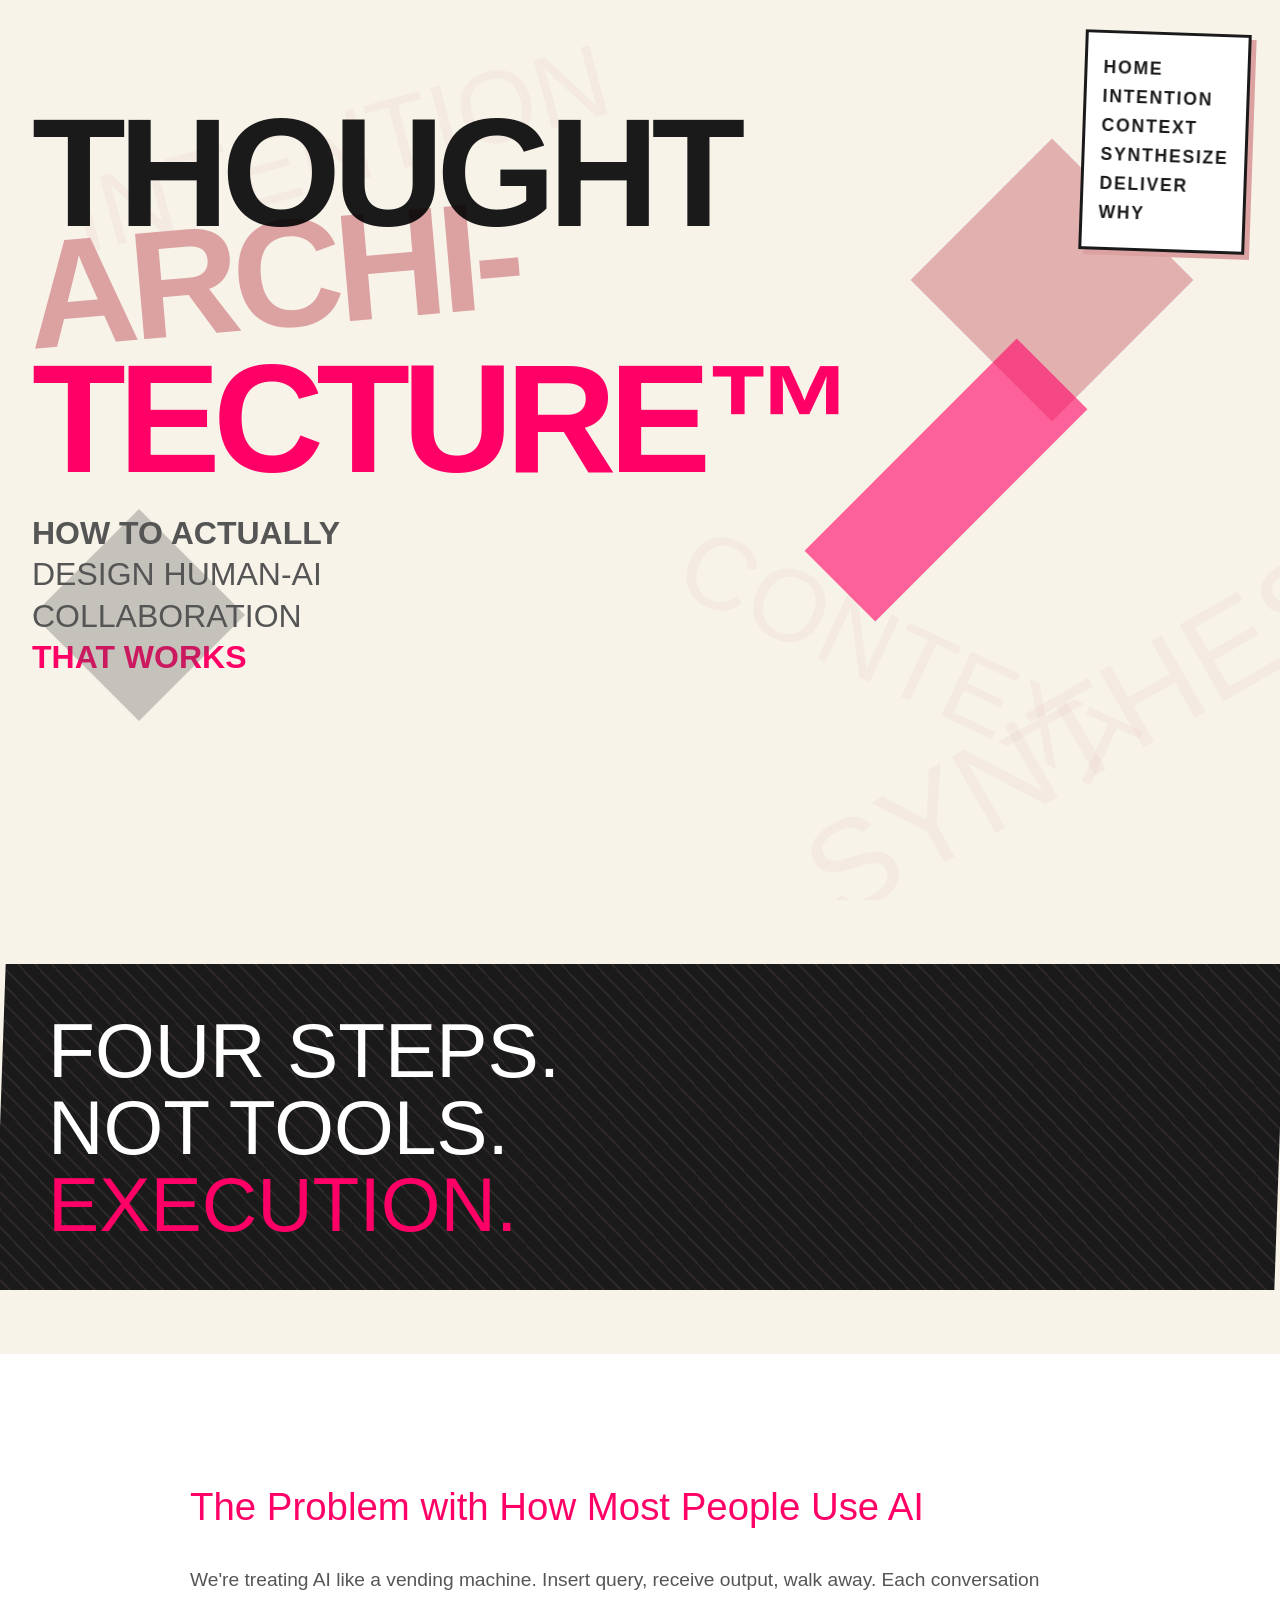
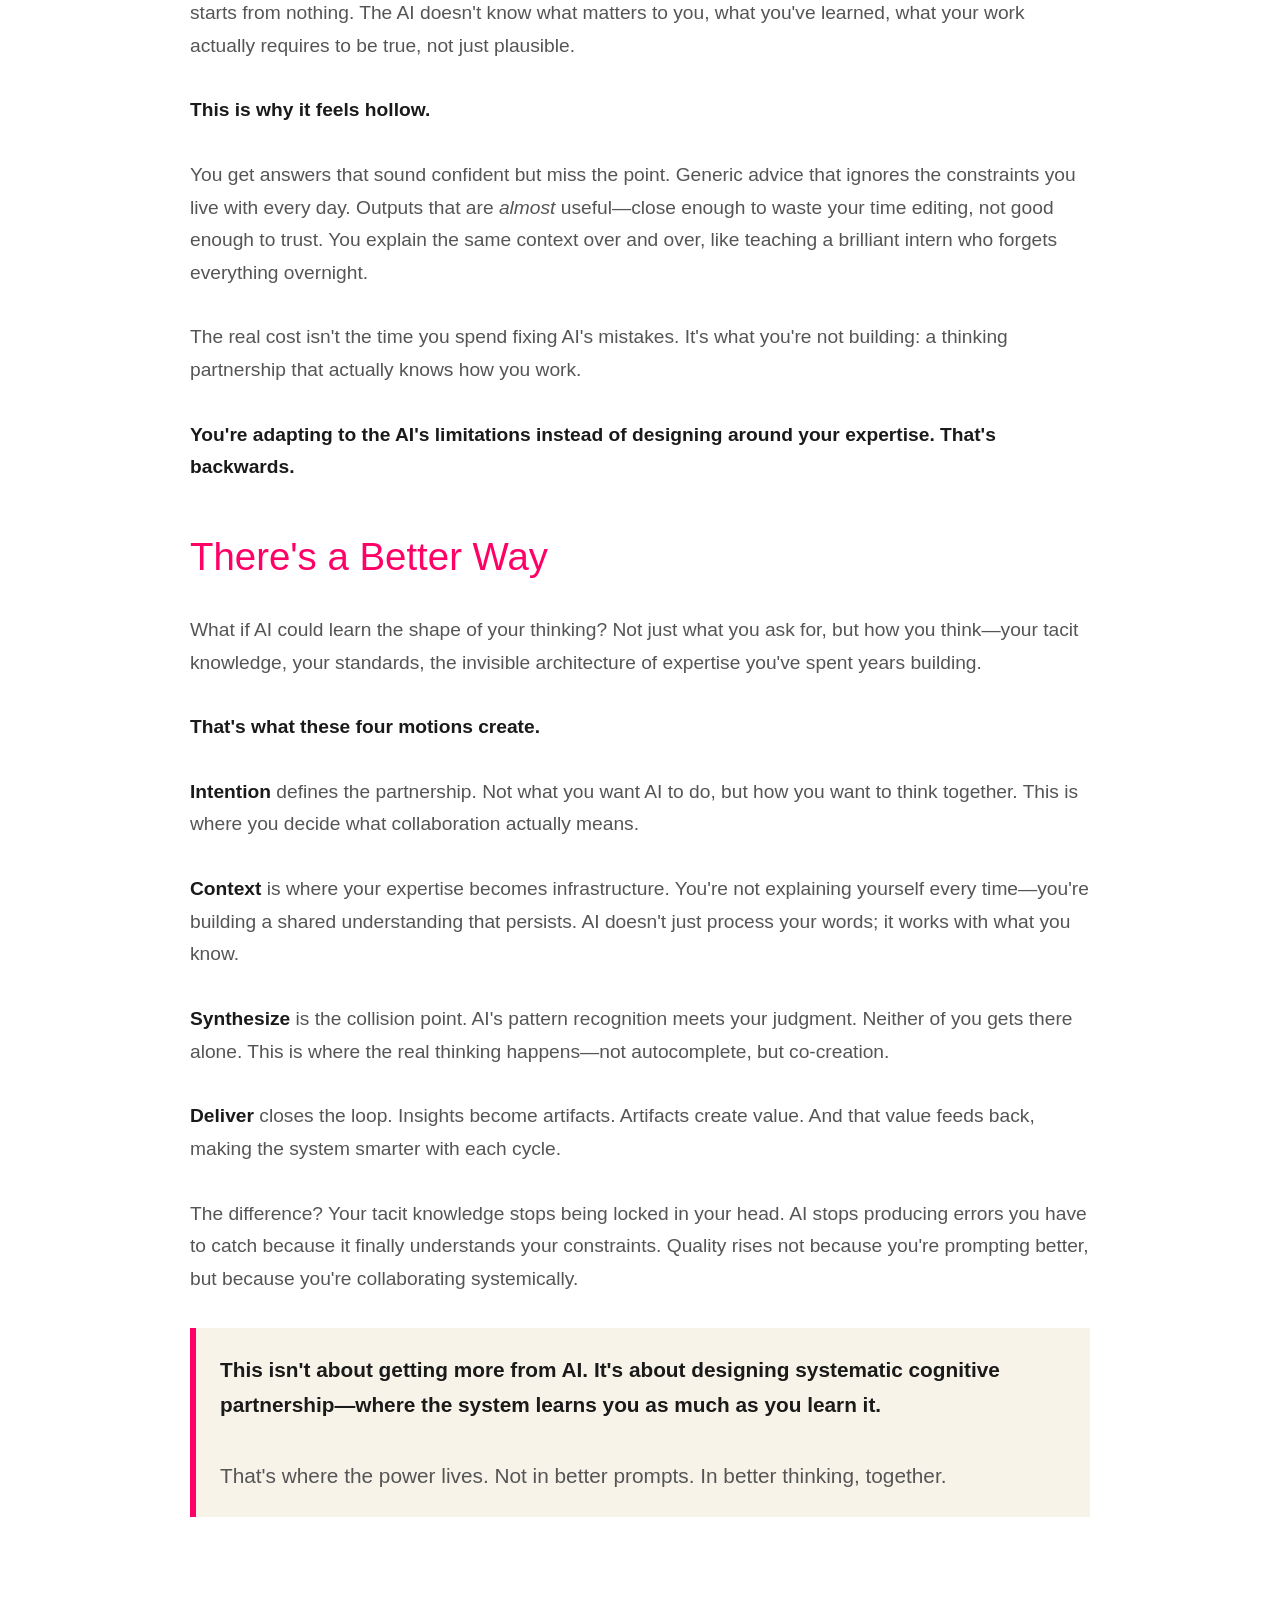
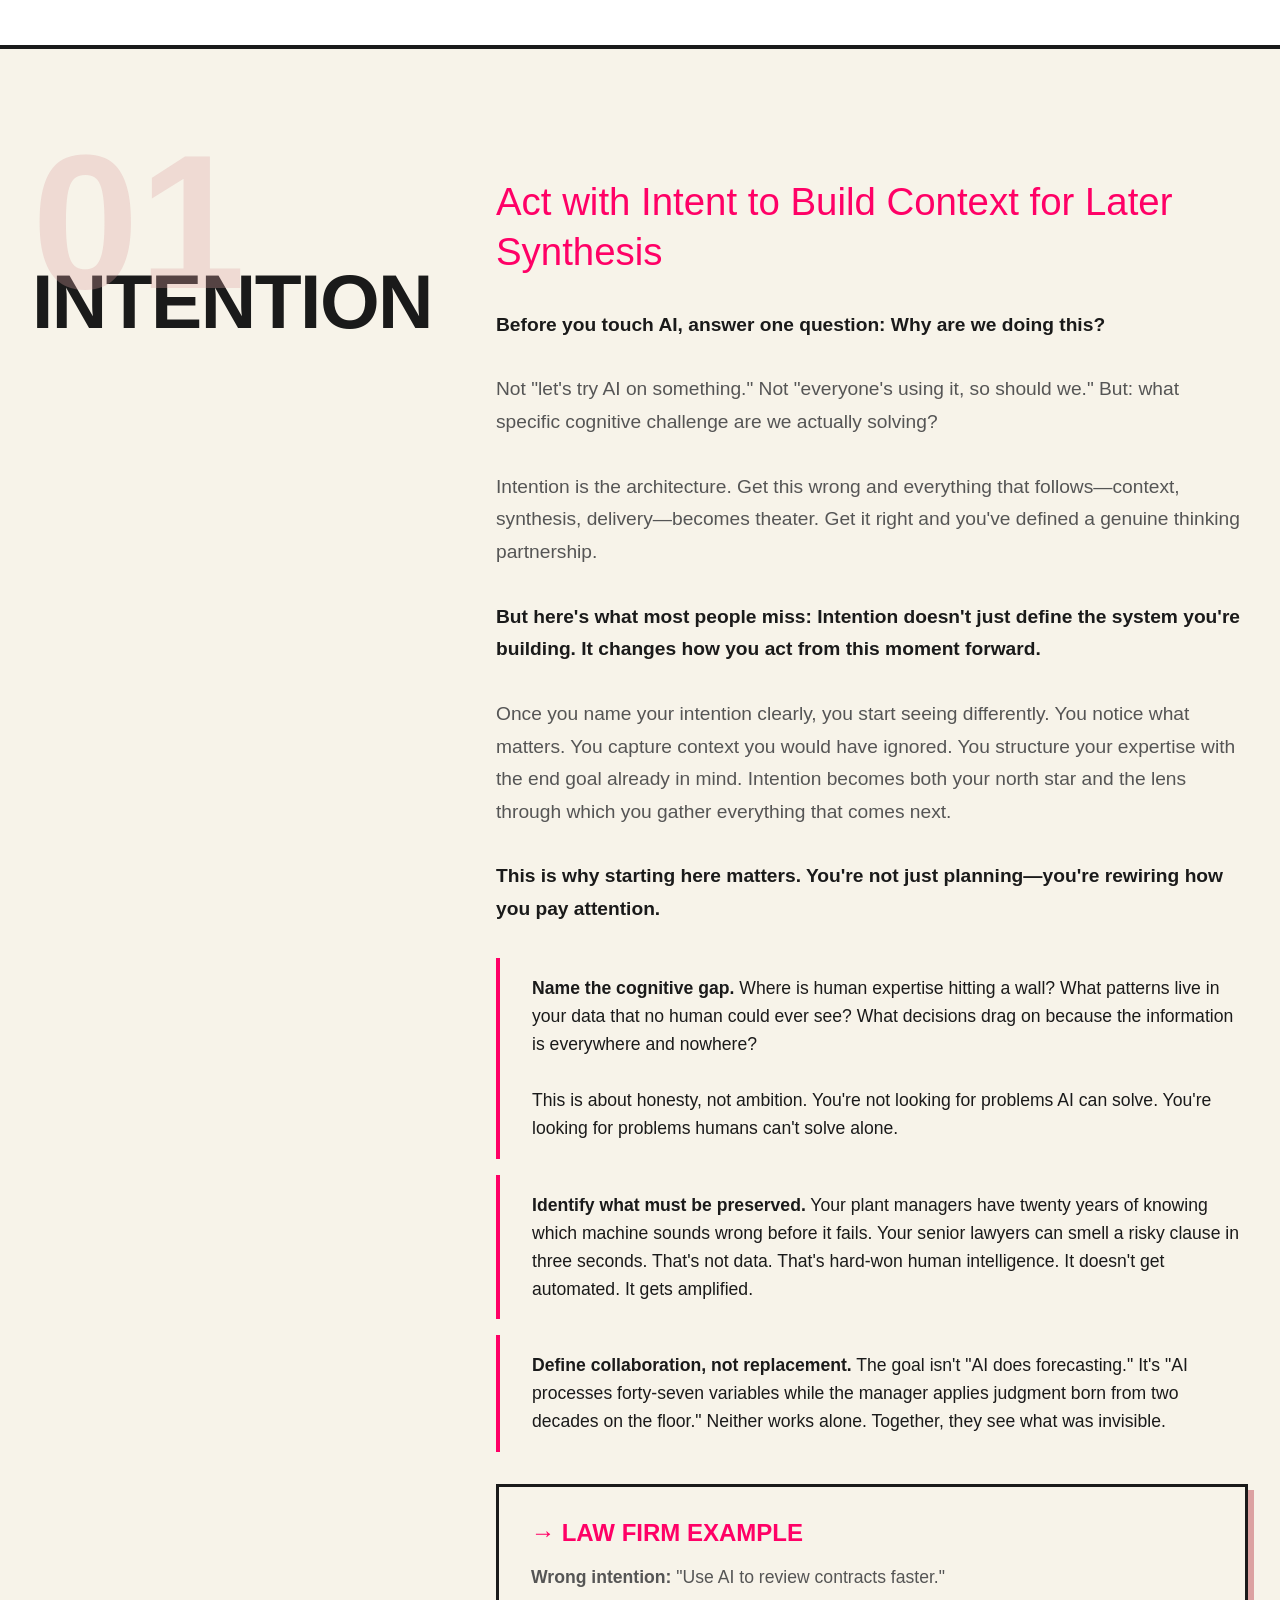
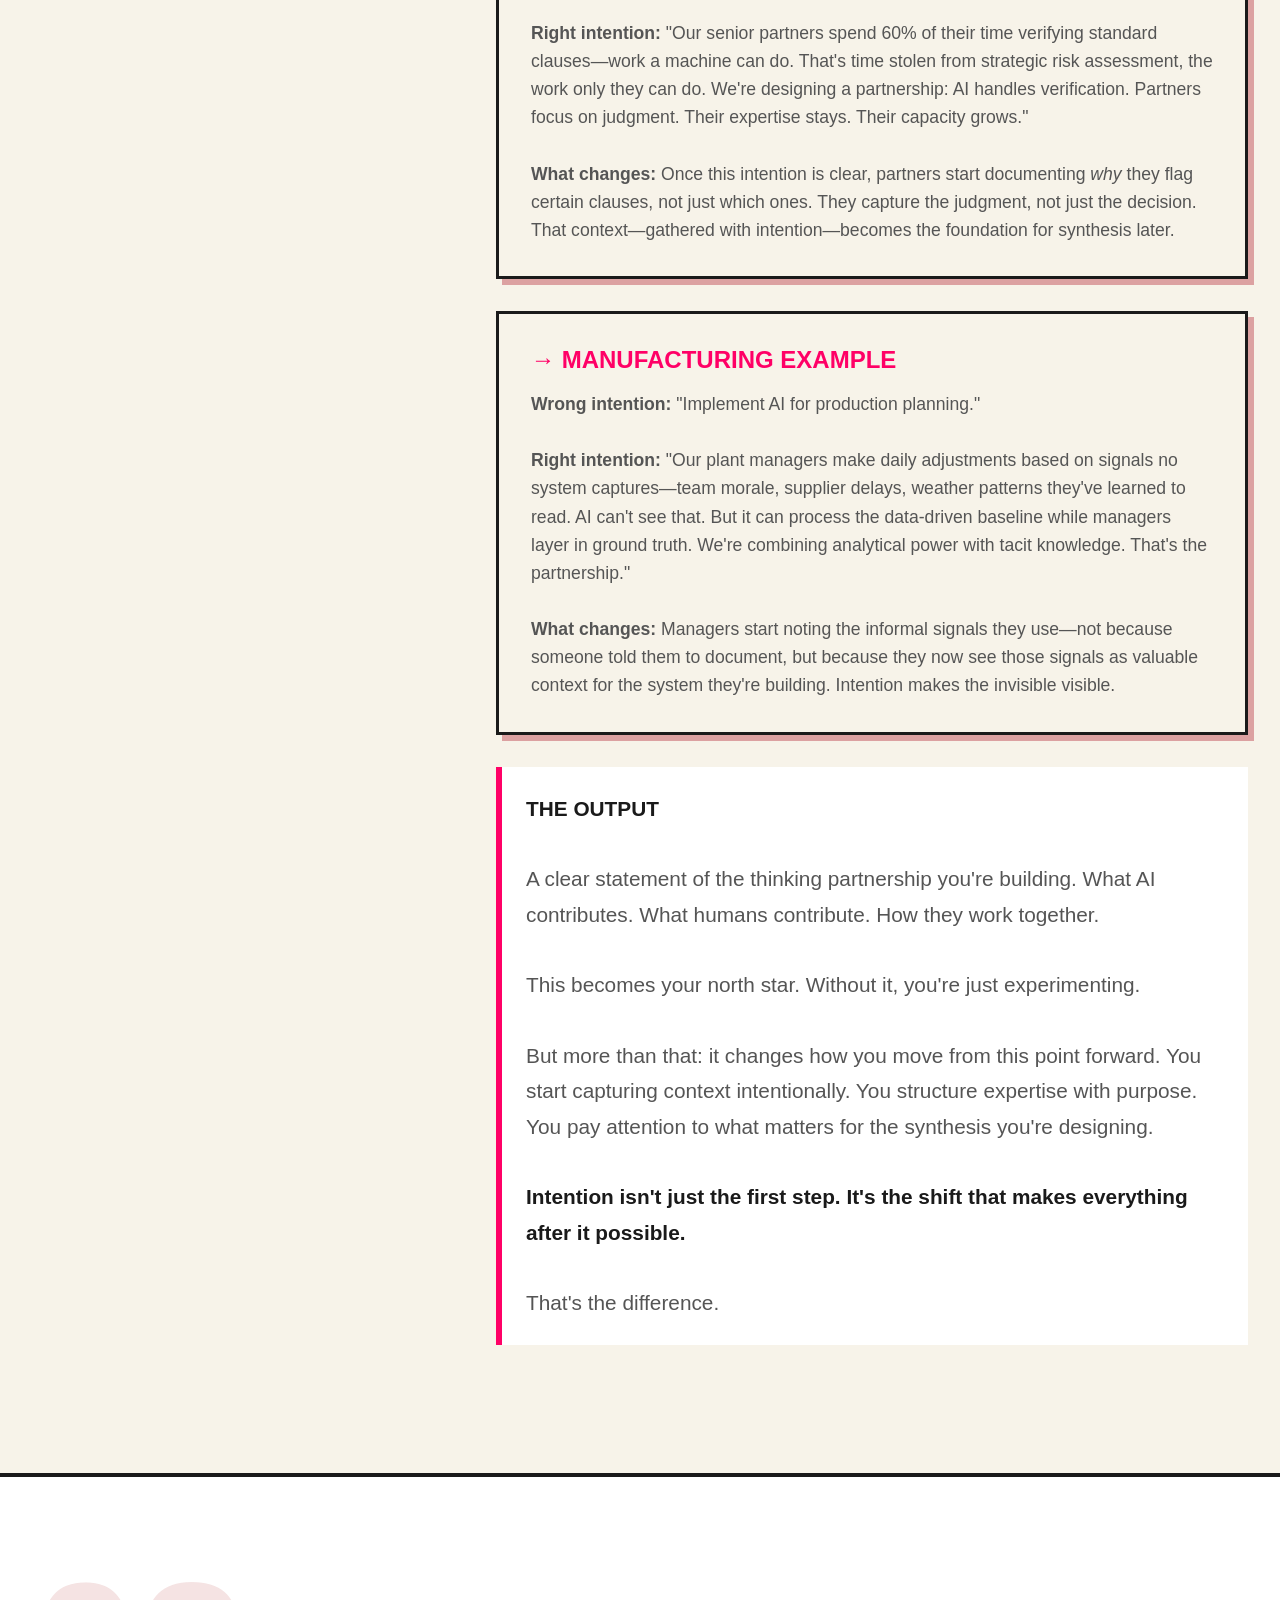
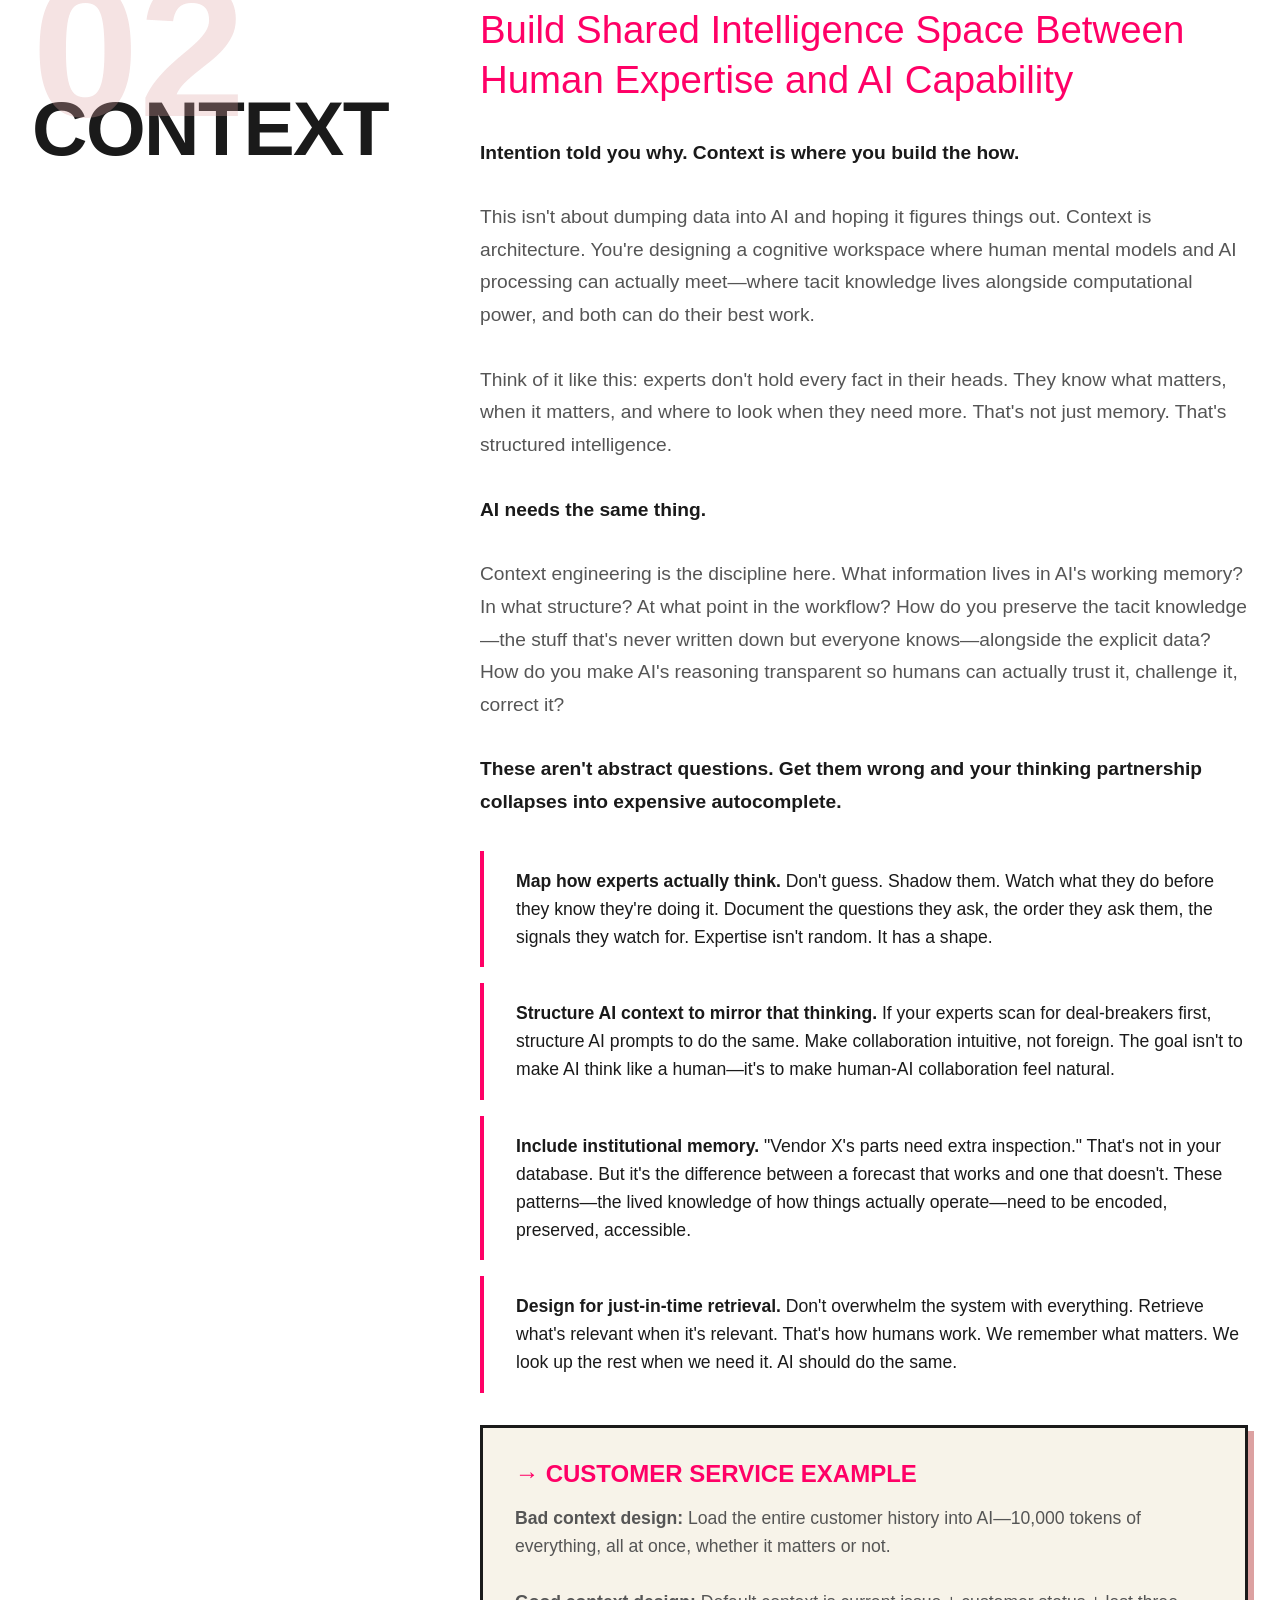
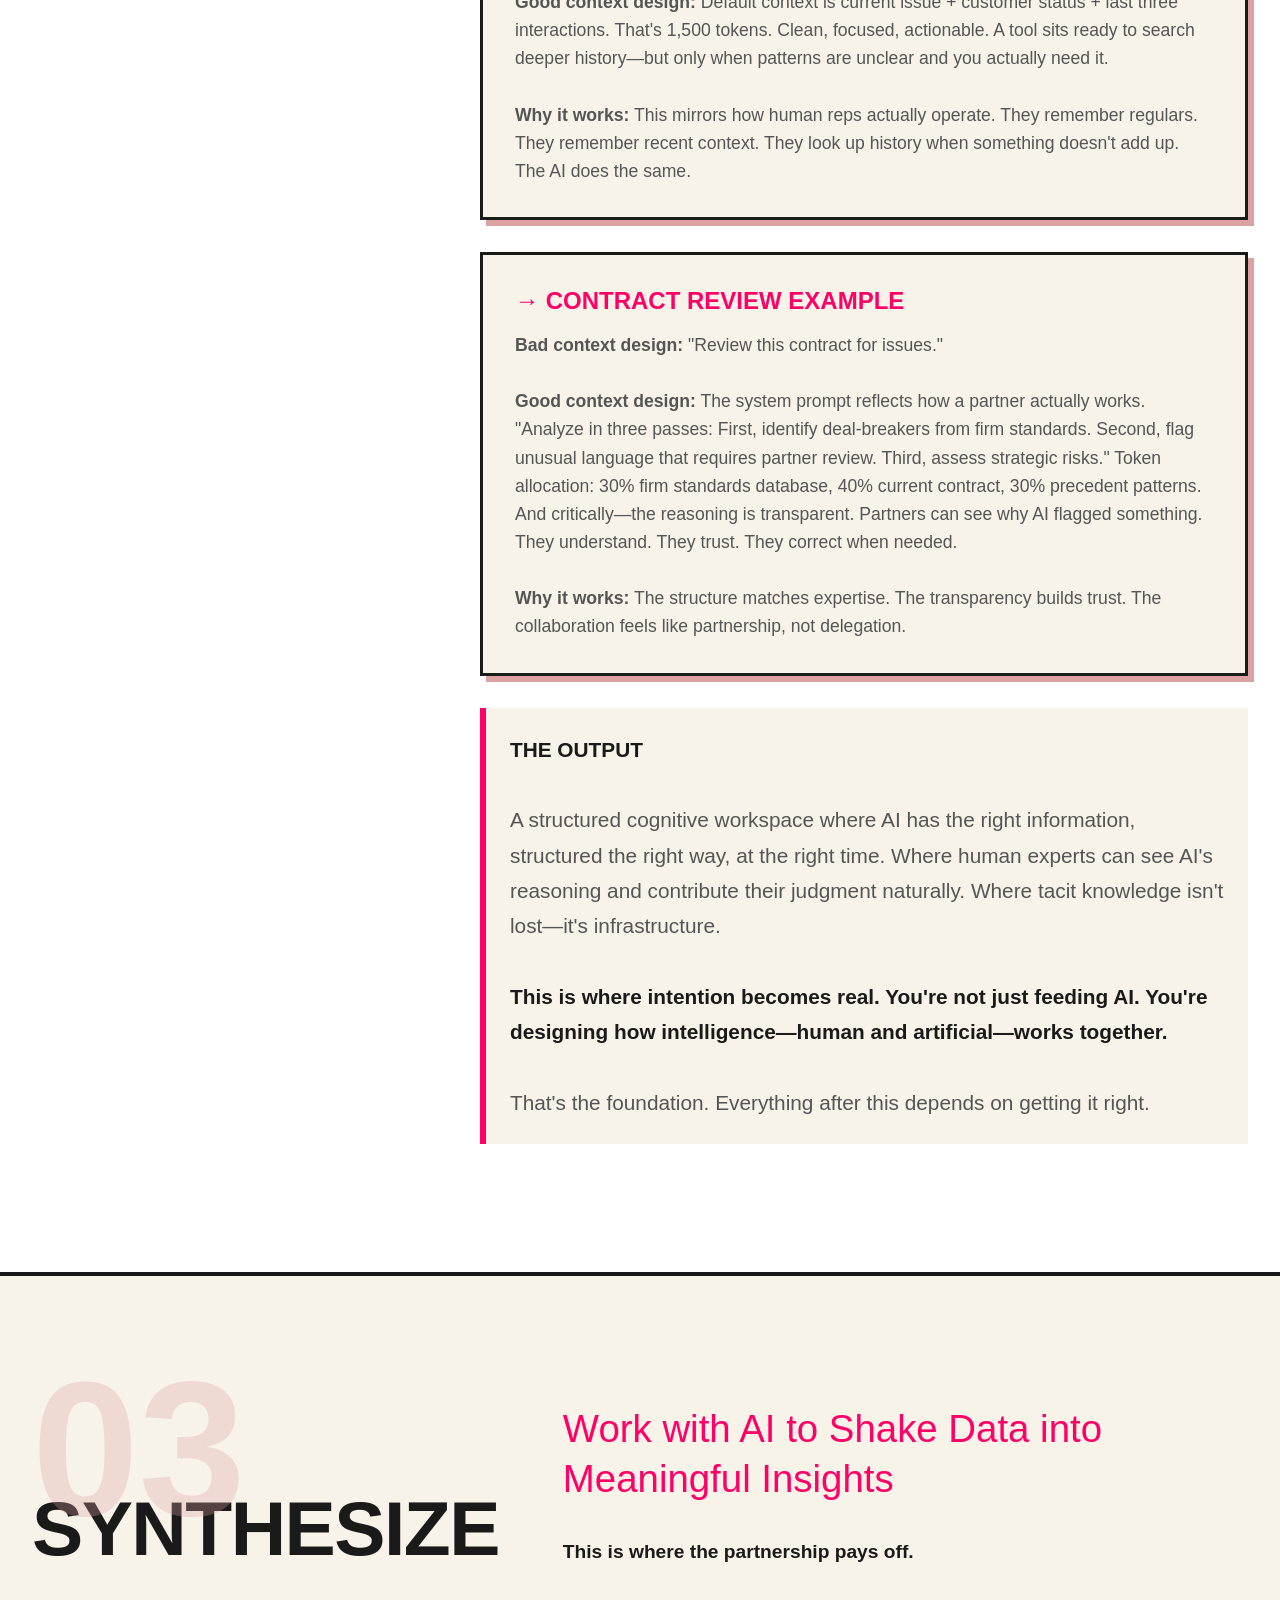
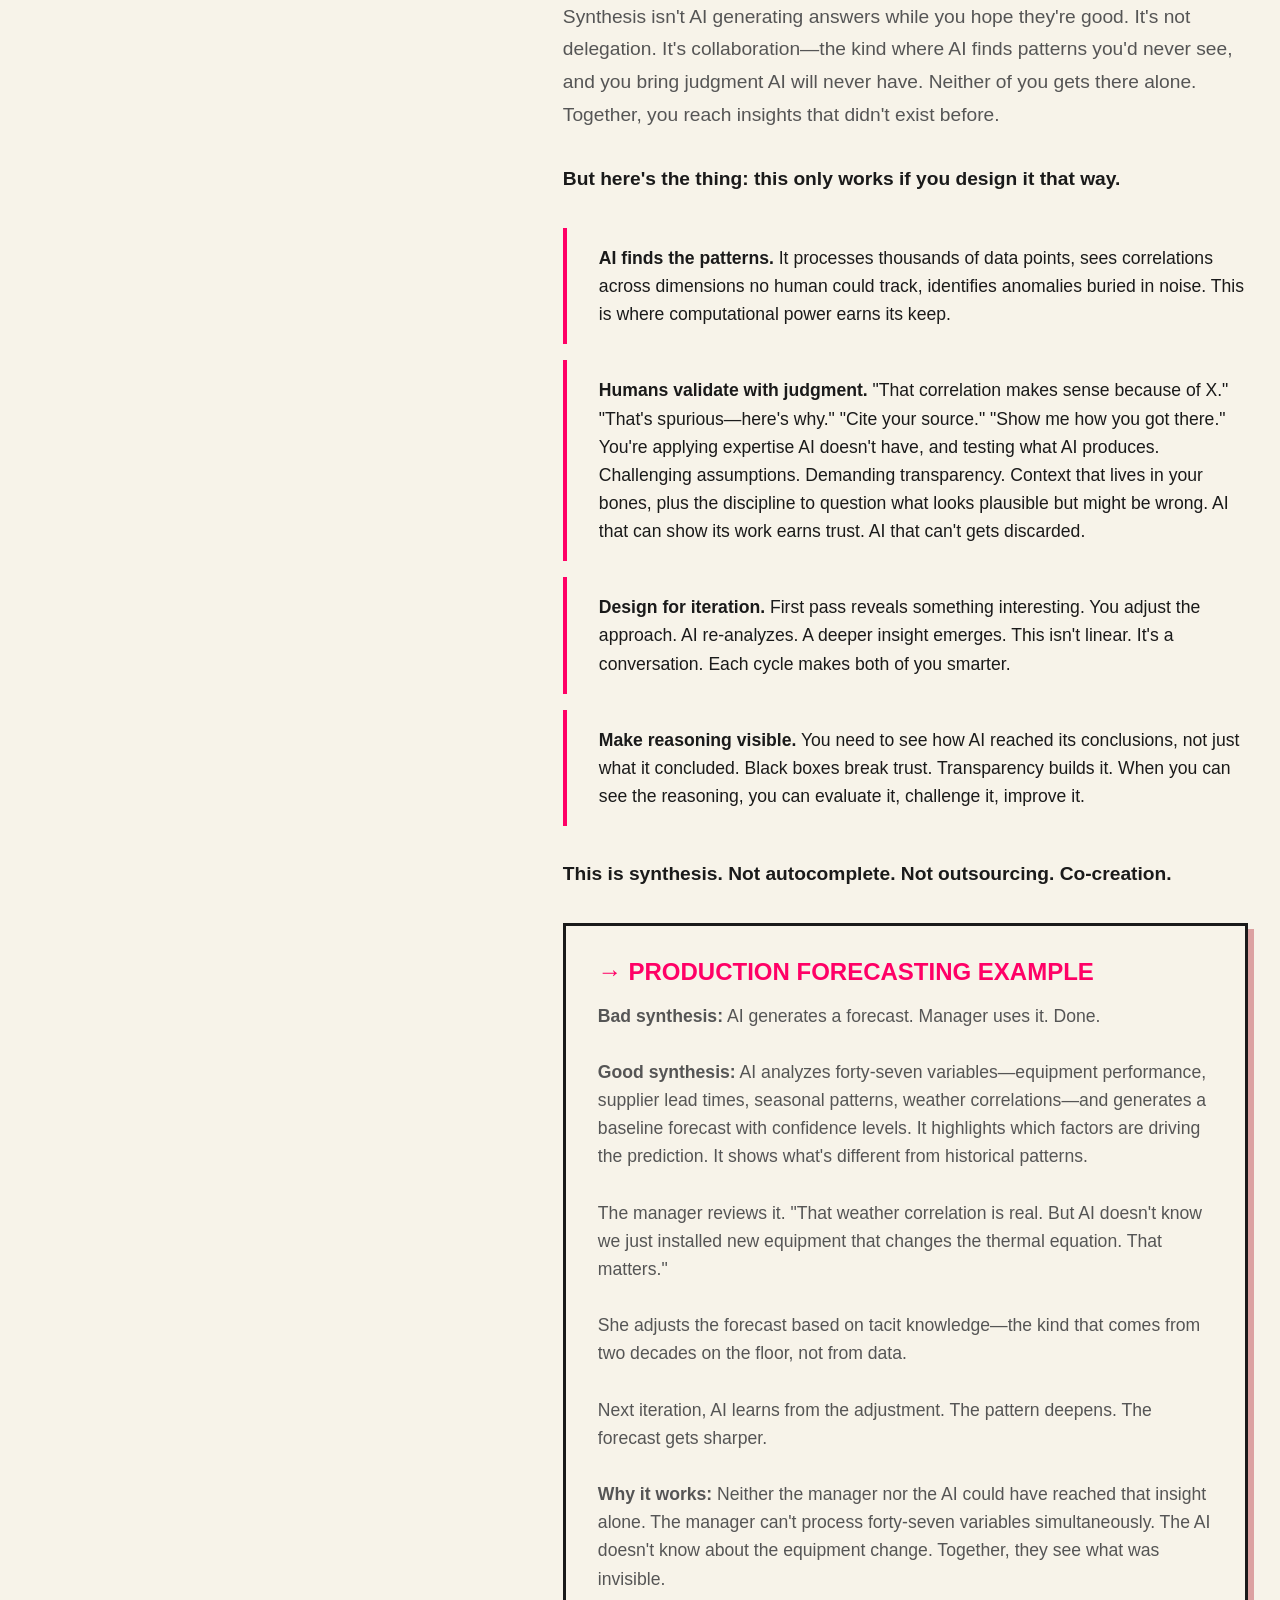
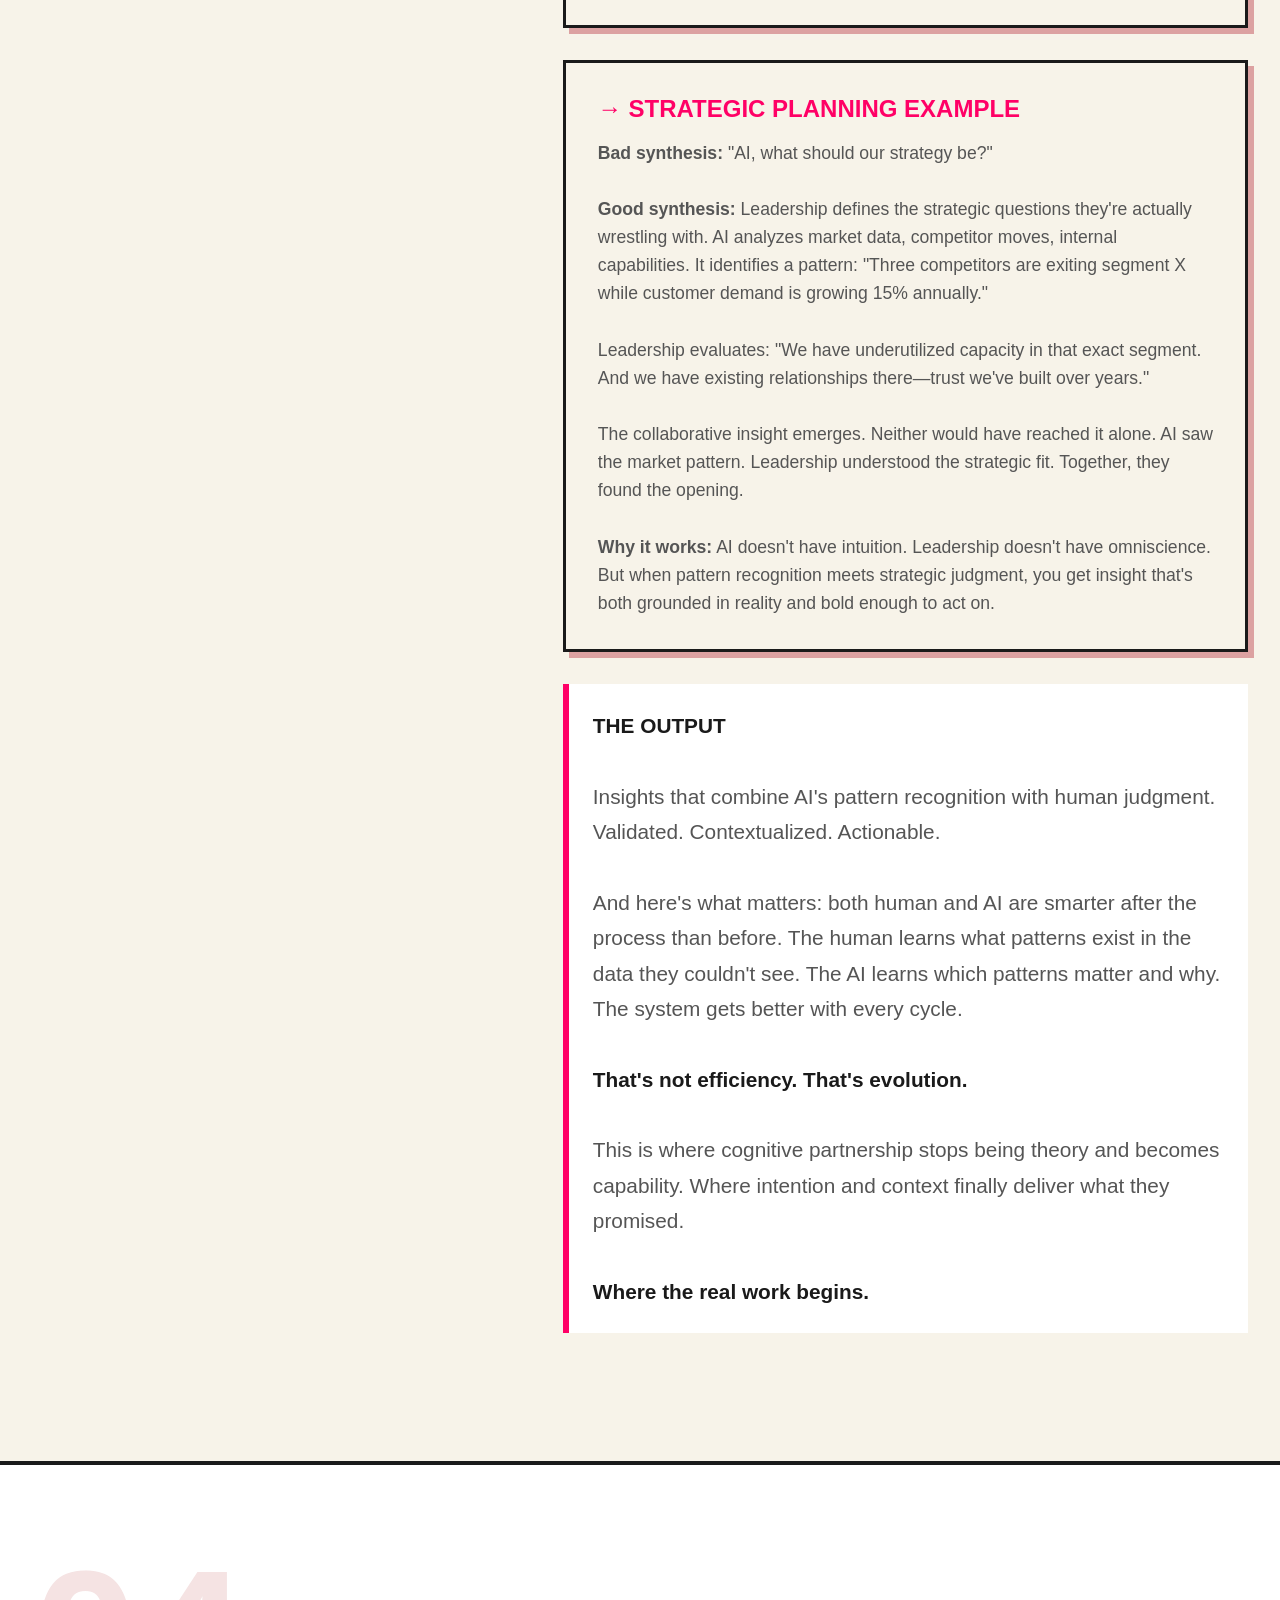
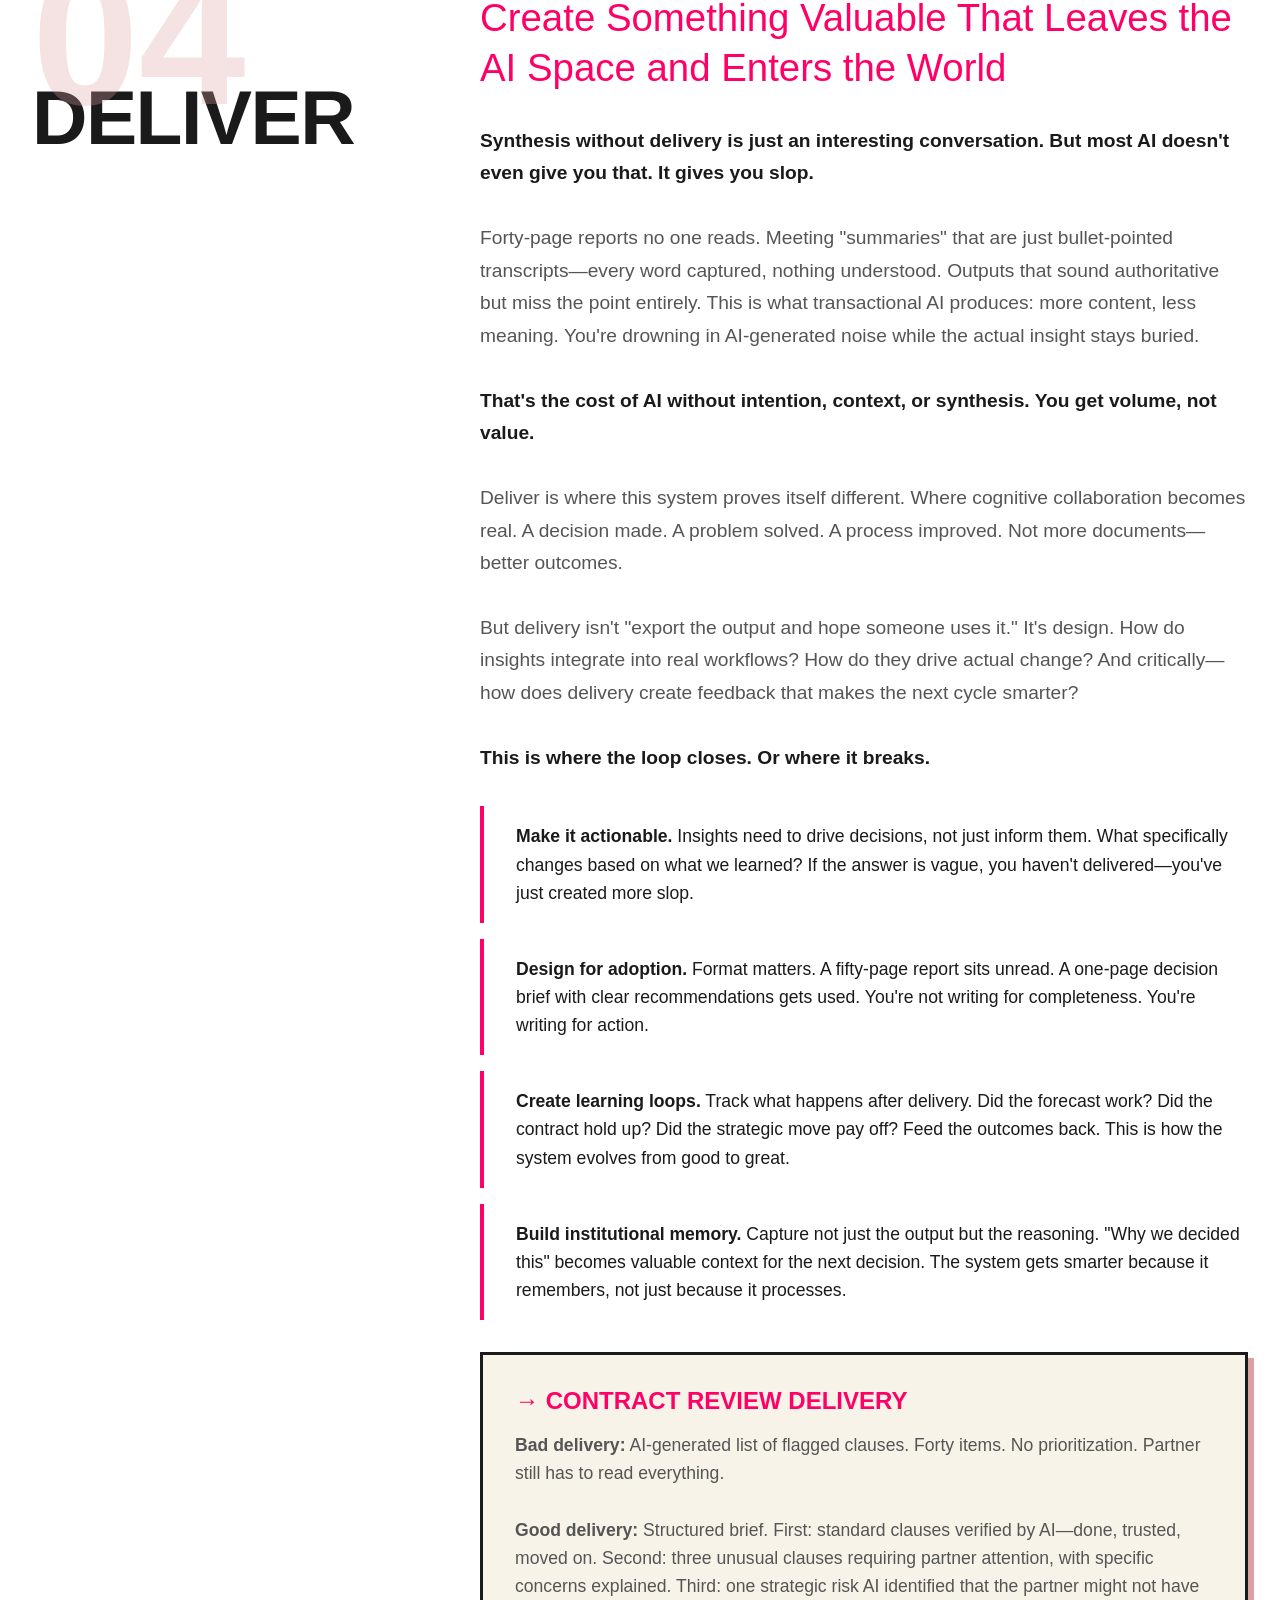
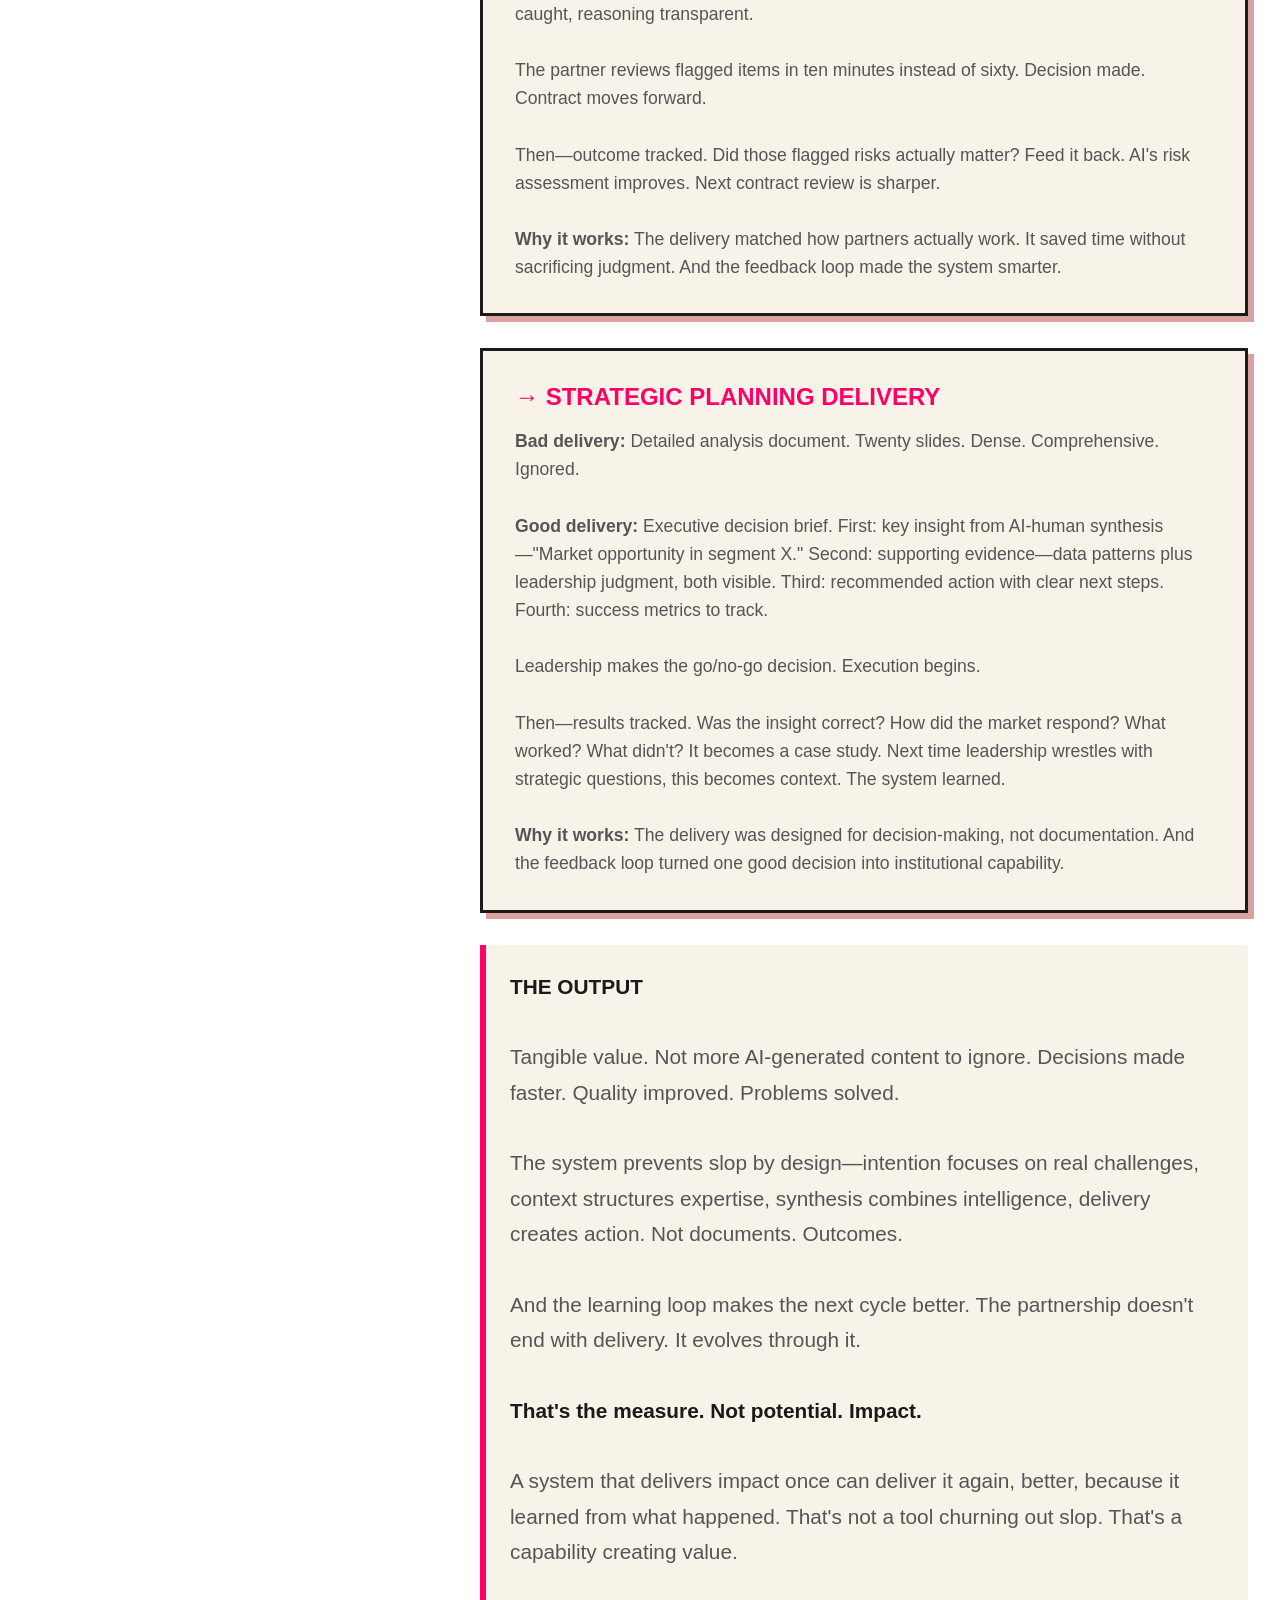
==== index.html @ f191ae55 "Major content update: complete rewrite of all four steps and introduction - Removed "NOT THEORY" fro" ====
<!DOCTYPE html>
<html lang="en">
<head>
    <meta charset="UTF-8">
    <meta name="viewport" content="width=device-width, initial-scale=1.0">
    <title>THOUGHT ARCHITECTURE™ - HUMAN-AI COLLABORATION THAT WORKS</title>
    <style>
        :root {
            --pink: #DCA1A1;
            --pink-bright: #FF6B9D;
            --cream: #F7F3E9;
            --grey: #555555;
            --black: #1A1A1A;
            --white: #FFFFFF;
            --red-accent: #FF0066;
        }

        * {
            margin: 0;
            padding: 0;
            box-sizing: border-box;
        }

        body {
            font-family: -apple-system, BlinkMacSystemFont, 'Segoe UI', 'Inter', 'Helvetica Neue', Arial, sans-serif;
            background: var(--cream);
            color: var(--black);
            overflow-x: hidden;
        }

        /* REVOLUTIONARY TYPOGRAPHY SYSTEM */
        .mega-title {
            font-size: clamp(4rem, 12vw, 14rem);
            font-weight: 800;
            line-height: 0.8;
            text-transform: uppercase;
            letter-spacing: -0.05em;
            position: relative;
            mix-blend-mode: multiply;
        }

        .chaos-text {
            position: absolute;
            font-size: clamp(1rem, 8vw, 12rem);
            font-weight: 300;
            opacity: 0.1;
            transform: rotate(-15deg);
            z-index: -1;
            color: var(--pink);
            pointer-events: none;
        }

        .diagonal-text {
            transform: rotate(-5deg);
            transform-origin: left bottom;
            display: inline-block;
        }

        .stacked-text {
            display: flex;
            flex-direction: column;
            align-items: flex-start;
            gap: -1rem;
        }

        /* LAYOUT */
        .hero-section {
            display: grid;
            grid-template-columns: 2fr 1fr 1fr;
            grid-template-rows: auto auto 1fr;
            min-height: 100vh;
            padding: 2rem;
            position: relative;
            overflow: hidden;
        }

        .hero-title {
            grid-column: 1 / 3;
            grid-row: 1;
            z-index: 3;
            margin-top: 5rem;
        }

        .hero-subtitle {
            grid-column: 1;
            grid-row: 2;
            font-size: clamp(1.2rem, 3vw, 2rem);
            font-weight: 400;
            margin-top: 2rem;
            max-width: 600px;
            line-height: 1.3;
            color: var(--grey);
        }

        .geometric-element {
            position: absolute;
            background: var(--pink);
            transform: rotate(45deg);
            z-index: 1;
        }

        .geo-1 {
            width: 200px;
            height: 200px;
            top: 20%;
            right: 10%;
            opacity: 0.8;
        }

        .geo-2 {
            width: 100px;
            height: 300px;
            bottom: 30%;
            left: 70%;
            background: var(--red-accent);
            opacity: 0.6;
        }

        .geo-3 {
            width: 150px;
            height: 150px;
            top: 60%;
            left: 5%;
            background: var(--grey);
            opacity: 0.3;
        }

        /* NAVIGATION */
        .nav-container {
            position: fixed;
            top: 2rem;
            right: 2rem;
            z-index: 1000;
            background: var(--white);
            padding: 1rem;
            border: 3px solid var(--black);
            transform: rotate(2deg);
            box-shadow: 5px 5px 0 var(--pink);
        }

        .nav-link {
            display: block;
            text-decoration: none;
            color: var(--black);
            font-weight: 600;
            font-size: 1.1rem;
            margin: 0.5rem 0;
            text-transform: uppercase;
            letter-spacing: 0.1em;
            transition: all 0.2s ease;
            position: relative;
        }

        .nav-link:hover {
            color: var(--red-accent);
            transform: translateX(10px);
        }

        .nav-link::before {
            content: '→';
            position: absolute;
            left: -20px;
            opacity: 0;
            transition: opacity 0.2s ease;
        }

        .nav-link:hover::before {
            opacity: 1;
        }

        /* STEP SECTIONS - THE CORE */
        .step-section {
            padding: 6rem 2rem;
            position: relative;
            border-bottom: 4px solid var(--black);
        }

        .step-section:nth-child(even) {
            background: var(--white);
        }

        .step-container {
            max-width: 1400px;
            margin: 0 auto;
            display: grid;
            grid-template-columns: 1fr 2fr;
            gap: 4rem;
            align-items: start;
        }

        .step-number-block {
            position: sticky;
            top: 2rem;
        }

        .step-number {
            font-size: clamp(8rem, 15vw, 18rem);
            font-weight: 900;
            line-height: 0.8;
            color: var(--pink);
            opacity: 0.3;
        }

        .step-name {
            font-size: clamp(3rem, 6vw, 5rem);
            font-weight: 800;
            text-transform: uppercase;
            line-height: 0.9;
            margin-top: -2rem;
            letter-spacing: -0.02em;
        }

        .step-content {
            padding-top: 2rem;
        }

        .step-tagline {
            font-size: clamp(1.5rem, 3vw, 2.5rem);
            font-weight: 400;
            margin-bottom: 2rem;
            color: var(--grey);
            line-height: 1.3;
        }

        .step-description {
            font-size: 1.2rem;
            line-height: 1.7;
            margin-bottom: 2rem;
            color: var(--grey);
        }

        .step-description strong {
            color: var(--black);
        }

        .example-box {
            background: var(--cream);
            border: 3px solid var(--black);
            padding: 2rem;
            margin: 2rem 0;
            transform: rotate(-1deg);
            box-shadow: 6px 6px 0 var(--pink);
        }

        .example-box:hover {
            transform: rotate(0deg);
            box-shadow: 8px 8px 0 var(--red-accent);
            transition: all 0.3s ease;
        }

        .example-title {
            font-size: 1.5rem;
            font-weight: 700;
            margin-bottom: 1rem;
            text-transform: uppercase;
            color: var(--red-accent);
        }

        .example-text {
            font-size: 1.1rem;
            line-height: 1.6;
            color: var(--grey);
        }

        /* KEY POINTS */
        .key-points {
            margin: 2rem 0;
        }

        .key-point {
            padding: 1rem 0 1rem 2rem;
            border-left: 4px solid var(--red-accent);
            margin: 1rem 0;
            font-size: 1.1rem;
            line-height: 1.6;
        }

        /* QUOTE BLOCKS */
        .type-experiment {
            background: var(--black);
            color: var(--white);
            padding: 3rem;
            margin: 4rem 0;
            position: relative;
            transform: skew(-2deg);
            overflow: hidden;
        }

        .type-experiment::before {
            content: '';
            position: absolute;
            top: 0;
            left: 0;
            right: 0;
            bottom: 0;
            background: repeating-linear-gradient(
                45deg,
                transparent,
                transparent 10px,
                var(--pink) 10px,
                var(--pink) 12px
            );
            opacity: 0.1;
        }

        .type-experiment .mega-quote {
            font-size: clamp(2.5rem, 6vw, 6rem);
            font-weight: 300;
            line-height: 1;
            transform: skew(2deg);
            position: relative;
            z-index: 2;
        }

        /* THEORY SECTION */
        .theory-section {
            background: var(--grey);
            color: var(--white);
            padding: 6rem 2rem;
        }

        .theory-container {
            max-width: 1200px;
            margin: 0 auto;
        }

        .theory-title {
            font-size: clamp(3rem, 8vw, 6rem);
            font-weight: 800;
            text-transform: uppercase;
            margin-bottom: 2rem;
            color: var(--pink);
        }

        .theory-intro {
            font-size: 1.3rem;
            line-height: 1.6;
            margin-bottom: 3rem;
            max-width: 800px;
        }

        .theory-grid {
            display: grid;
            grid-template-columns: repeat(2, 1fr);
            gap: 2rem;
            margin-top: 3rem;
        }

        .theory-card {
            background: var(--white);
            color: var(--black);
            padding: 2rem;
            border: 3px solid var(--black);
        }

        .theory-card-name {
            font-size: 1.8rem;
            font-weight: 700;
            margin-bottom: 0.5rem;
            color: var(--red-accent);
        }

        .theory-card-concept {
            font-size: 1.2rem;
            font-weight: 600;
            margin-bottom: 1rem;
        }

        .theory-card-text {
            font-size: 1rem;
            line-height: 1.5;
            color: var(--grey);
        }

        /* FOOTER */
        .footer-section {
            background: var(--black);
            color: var(--white);
            padding: 4rem 2rem;
            position: relative;
            overflow: hidden;
        }

        .footer-section::before {
            content: 'EXECUTE';
            position: absolute;
            font-size: 20rem;
            font-weight: 700;
            opacity: 0.05;
            top: 50%;
            left: 50%;
            transform: translate(-50%, -50%) rotate(-45deg);
            pointer-events: none;
        }

        .footer-content {
            position: relative;
            z-index: 2;
            max-width: 1200px;
            margin: 0 auto;
        }

        .footer-title {
            font-size: clamp(2rem, 5vw, 4rem);
            font-weight: 700;
            margin-bottom: 2rem;
            text-transform: uppercase;
            color: var(--pink);
        }

        /* RESPONSIVE */
        @media (max-width: 768px) {
            .hero-section {
                grid-template-columns: 1fr;
                grid-template-rows: auto auto auto 1fr;
            }

            .hero-title {
                grid-column: 1;
            }

            .hero-subtitle {
                grid-column: 1;
                grid-row: 3;
            }

            .step-container {
                grid-template-columns: 1fr;
                gap: 2rem;
            }

            .step-number-block {
                position: relative;
                top: 0;
            }

            .theory-grid {
                grid-template-columns: 1fr;
            }

            .nav-container {
                position: relative;
                top: auto;
                right: auto;
                margin: 2rem;
                transform: rotate(0deg);
            }

            .nav-link {
                display: inline-block;
                margin-right: 1rem;
            }
        }

        /* ANIMATIONS */
        @keyframes slideIn {
            from {
                opacity: 0;
                transform: translateY(50px);
            }
            to {
                opacity: 1;
                transform: translateY(0);
            }
        }

        .animate-in {
            animation: slideIn 0.8s ease-out forwards;
        }

        ::selection {
            background: var(--pink);
            color: var(--black);
        }
    </style>
</head>
<body>
    <!-- NAVIGATION -->
    <nav class="nav-container">
        <a href="#home" class="nav-link">HOME</a>
        <a href="#intention" class="nav-link">INTENTION</a>
        <a href="#context" class="nav-link">CONTEXT</a>
        <a href="#synthesize" class="nav-link">SYNTHESIZE</a>
        <a href="#deliver" class="nav-link">DELIVER</a>
        <a href="#why" class="nav-link">WHY</a>
    </nav>

    <!-- HERO SECTION -->
    <section id="home" class="hero-section">
        <div class="chaos-text" style="top: 10%; left: 5%;">INTENTION</div>
        <div class="chaos-text" style="bottom: 20%; right: 10%; transform: rotate(25deg);">CONTEXT</div>
        <div class="chaos-text" style="top: 70%; left: 60%; transform: rotate(-30deg); font-size: 8rem;">SYNTHESIS</div>

        <div class="geometric-element geo-1"></div>
        <div class="geometric-element geo-2"></div>
        <div class="geometric-element geo-3"></div>

        <h1 class="hero-title">
            <div class="stacked-text">
                <div class="mega-title">THOUGHT</div>
                <div class="mega-title diagonal-text" style="color: var(--pink);">ARCHI-</div>
                <div class="mega-title" style="color: var(--red-accent);">TECTURE™</div>
            </div>
        </h1>

        <div class="hero-subtitle">
            <strong>HOW TO ACTUALLY</strong><br>
            DESIGN HUMAN-AI<br>
            COLLABORATION<br>
            <span style="color: var(--red-accent); font-weight: 700;">THAT WORKS</span>
        </div>
    </section>

    <!-- OPENING STATEMENT -->
    <div class="type-experiment">
        <div class="mega-quote">
            FOUR STEPS.<br>
            NOT TOOLS.<br>
            <span style="color: var(--red-accent);">EXECUTION.</span>
        </div>
    </div>

    <!-- INTRODUCTION SECTION -->
    <section class="step-section" style="background: var(--white);">
        <div class="step-container" style="grid-template-columns: 1fr; max-width: 900px;">
            <div class="step-content">
                <div class="step-tagline" style="color: var(--red-accent);">
                    The Problem with How Most People Use AI
                </div>

                <div class="step-description">
                    We're treating AI like a vending machine. Insert query, receive output, walk away. Each conversation starts from nothing. The AI doesn't know what matters to you, what you've learned, what your work actually requires to be true, not just plausible.
                </div>

                <div class="step-description">
                    <strong>This is why it feels hollow.</strong>
                </div>

                <div class="step-description">
                    You get answers that sound confident but miss the point. Generic advice that ignores the constraints you live with every day. Outputs that are <em>almost</em> useful—close enough to waste your time editing, not good enough to trust. You explain the same context over and over, like teaching a brilliant intern who forgets everything overnight.
                </div>

                <div class="step-description">
                    The real cost isn't the time you spend fixing AI's mistakes. It's what you're not building: a thinking partnership that actually knows how you work.
                </div>

                <div class="step-description">
                    <strong>You're adapting to the AI's limitations instead of designing around your expertise. That's backwards.</strong>
                </div>

                <div class="step-tagline" style="color: var(--red-accent); margin-top: 3rem;">
                    There's a Better Way
                </div>

                <div class="step-description">
                    What if AI could learn the shape of your thinking? Not just what you ask for, but how you think—your tacit knowledge, your standards, the invisible architecture of expertise you've spent years building.
                </div>

                <div class="step-description">
                    <strong>That's what these four motions create.</strong>
                </div>

                <div class="step-description">
                    <strong>Intention</strong> defines the partnership. Not what you want AI to do, but how you want to think together. This is where you decide what collaboration actually means.
                </div>

                <div class="step-description">
                    <strong>Context</strong> is where your expertise becomes infrastructure. You're not explaining yourself every time—you're building a shared understanding that persists. AI doesn't just process your words; it works with what you know.
                </div>

                <div class="step-description">
                    <strong>Synthesize</strong> is the collision point. AI's pattern recognition meets your judgment. Neither of you gets there alone. This is where the real thinking happens—not autocomplete, but co-creation.
                </div>

                <div class="step-description">
                    <strong>Deliver</strong> closes the loop. Insights become artifacts. Artifacts create value. And that value feeds back, making the system smarter with each cycle.
                </div>

                <div class="step-description">
                    The difference? Your tacit knowledge stops being locked in your head. AI stops producing errors you have to catch because it finally understands your constraints. Quality rises not because you're prompting better, but because you're collaborating systemically.
                </div>

                <div class="step-description" style="font-size: 1.3rem; margin-top: 2rem; padding: 1.5rem; background: var(--cream); border-left: 6px solid var(--red-accent);">
                    <strong>This isn't about getting more from AI. It's about designing systematic cognitive partnership—where the system learns you as much as you learn it.</strong><br><br>
                    That's where the power lives. Not in better prompts. In better thinking, together.
                </div>
            </div>
        </div>
    </section>

    <!-- STEP 1: INTENTION -->
    <section id="intention" class="step-section">
        <div class="step-container">
            <div class="step-number-block">
                <div class="step-number">01</div>
                <div class="step-name">INTENTION</div>
            </div>

            <div class="step-content">
                <div class="step-tagline" style="color: var(--red-accent);">
                    Act with Intent to Build Context for Later Synthesis
                </div>

                <div class="step-description">
                    <strong>Before you touch AI, answer one question: Why are we doing this?</strong>
                </div>

                <div class="step-description">
                    Not "let's try AI on something." Not "everyone's using it, so should we." But: what specific cognitive challenge are we actually solving?
                </div>

                <div class="step-description">
                    Intention is the architecture. Get this wrong and everything that follows—context, synthesis, delivery—becomes theater. Get it right and you've defined a genuine thinking partnership.
                </div>

                <div class="step-description">
                    <strong>But here's what most people miss: Intention doesn't just define the system you're building. It changes how you act from this moment forward.</strong>
                </div>

                <div class="step-description">
                    Once you name your intention clearly, you start seeing differently. You notice what matters. You capture context you would have ignored. You structure your expertise with the end goal already in mind. Intention becomes both your north star and the lens through which you gather everything that comes next.
                </div>

                <div class="step-description">
                    <strong>This is why starting here matters. You're not just planning—you're rewiring how you pay attention.</strong>
                </div>

                <div class="key-points">
                    <div class="key-point">
                        <strong>Name the cognitive gap.</strong> Where is human expertise hitting a wall? What patterns live in your data that no human could ever see? What decisions drag on because the information is everywhere and nowhere?<br><br>
                        This is about honesty, not ambition. You're not looking for problems AI can solve. You're looking for problems humans can't solve alone.
                    </div>
                    <div class="key-point">
                        <strong>Identify what must be preserved.</strong> Your plant managers have twenty years of knowing which machine sounds wrong before it fails. Your senior lawyers can smell a risky clause in three seconds. That's not data. That's hard-won human intelligence. It doesn't get automated. It gets amplified.
                    </div>
                    <div class="key-point">
                        <strong>Define collaboration, not replacement.</strong> The goal isn't "AI does forecasting." It's "AI processes forty-seven variables while the manager applies judgment born from two decades on the floor." Neither works alone. Together, they see what was invisible.
                    </div>
                </div>

                <div class="example-box">
                    <div class="example-title">→ Law Firm Example</div>
                    <div class="example-text">
                        <strong>Wrong intention:</strong> "Use AI to review contracts faster."<br><br>
                        <strong>Right intention:</strong> "Our senior partners spend 60% of their time verifying standard clauses—work a machine can do. That's time stolen from strategic risk assessment, the work only they can do. We're designing a partnership: AI handles verification. Partners focus on judgment. Their expertise stays. Their capacity grows."<br><br>
                        <strong>What changes:</strong> Once this intention is clear, partners start documenting <em>why</em> they flag certain clauses, not just which ones. They capture the judgment, not just the decision. That context—gathered with intention—becomes the foundation for synthesis later.
                    </div>
                </div>

                <div class="example-box">
                    <div class="example-title">→ Manufacturing Example</div>
                    <div class="example-text">
                        <strong>Wrong intention:</strong> "Implement AI for production planning."<br><br>
                        <strong>Right intention:</strong> "Our plant managers make daily adjustments based on signals no system captures—team morale, supplier delays, weather patterns they've learned to read. AI can't see that. But it can process the data-driven baseline while managers layer in ground truth. We're combining analytical power with tacit knowledge. That's the partnership."<br><br>
                        <strong>What changes:</strong> Managers start noting the informal signals they use—not because someone told them to document, but because they now see those signals as valuable context for the system they're building. Intention makes the invisible visible.
                    </div>
                </div>

                <div class="step-description" style="font-size: 1.3rem; margin-top: 2rem; padding: 1.5rem; background: var(--white); border-left: 6px solid var(--red-accent);">
                    <strong>THE OUTPUT</strong><br><br>
                    A clear statement of the thinking partnership you're building. What AI contributes. What humans contribute. How they work together.<br><br>
                    This becomes your north star. Without it, you're just experimenting.<br><br>
                    But more than that: it changes how you move from this point forward. You start capturing context intentionally. You structure expertise with purpose. You pay attention to what matters for the synthesis you're designing.<br><br>
                    <strong>Intention isn't just the first step. It's the shift that makes everything after it possible.</strong><br><br>
                    That's the difference.
                </div>
            </div>
        </div>
    </section>

    <!-- STEP 2: CONTEXT -->
    <section id="context" class="step-section">
        <div class="step-container">
            <div class="step-number-block">
                <div class="step-number">02</div>
                <div class="step-name">CONTEXT</div>
            </div>

            <div class="step-content">
                <div class="step-tagline" style="color: var(--red-accent);">
                    Build Shared Intelligence Space Between Human Expertise and AI Capability
                </div>

                <div class="step-description">
                    <strong>Intention told you why. Context is where you build the how.</strong>
                </div>

                <div class="step-description">
                    This isn't about dumping data into AI and hoping it figures things out. Context is architecture. You're designing a cognitive workspace where human mental models and AI processing can actually meet—where tacit knowledge lives alongside computational power, and both can do their best work.
                </div>

                <div class="step-description">
                    Think of it like this: experts don't hold every fact in their heads. They know what matters, when it matters, and where to look when they need more. That's not just memory. That's structured intelligence.
                </div>

                <div class="step-description">
                    <strong>AI needs the same thing.</strong>
                </div>

                <div class="step-description">
                    Context engineering is the discipline here. What information lives in AI's working memory? In what structure? At what point in the workflow? How do you preserve the tacit knowledge—the stuff that's never written down but everyone knows—alongside the explicit data? How do you make AI's reasoning transparent so humans can actually trust it, challenge it, correct it?
                </div>

                <div class="step-description">
                    <strong>These aren't abstract questions. Get them wrong and your thinking partnership collapses into expensive autocomplete.</strong>
                </div>

                <div class="key-points">
                    <div class="key-point">
                        <strong>Map how experts actually think.</strong> Don't guess. Shadow them. Watch what they do before they know they're doing it. Document the questions they ask, the order they ask them, the signals they watch for. Expertise isn't random. It has a shape.
                    </div>
                    <div class="key-point">
                        <strong>Structure AI context to mirror that thinking.</strong> If your experts scan for deal-breakers first, structure AI prompts to do the same. Make collaboration intuitive, not foreign. The goal isn't to make AI think like a human—it's to make human-AI collaboration feel natural.
                    </div>
                    <div class="key-point">
                        <strong>Include institutional memory.</strong> "Vendor X's parts need extra inspection." That's not in your database. But it's the difference between a forecast that works and one that doesn't. These patterns—the lived knowledge of how things actually operate—need to be encoded, preserved, accessible.
                    </div>
                    <div class="key-point">
                        <strong>Design for just-in-time retrieval.</strong> Don't overwhelm the system with everything. Retrieve what's relevant when it's relevant. That's how humans work. We remember what matters. We look up the rest when we need it. AI should do the same.
                    </div>
                </div>

                <div class="example-box">
                    <div class="example-title">→ Customer Service Example</div>
                    <div class="example-text">
                        <strong>Bad context design:</strong> Load the entire customer history into AI—10,000 tokens of everything, all at once, whether it matters or not.<br><br>
                        <strong>Good context design:</strong> Default context is current issue + customer status + last three interactions. That's 1,500 tokens. Clean, focused, actionable. A tool sits ready to search deeper history—but only when patterns are unclear and you actually need it.<br><br>
                        <strong>Why it works:</strong> This mirrors how human reps actually operate. They remember regulars. They remember recent context. They look up history when something doesn't add up. The AI does the same.
                    </div>
                </div>

                <div class="example-box">
                    <div class="example-title">→ Contract Review Example</div>
                    <div class="example-text">
                        <strong>Bad context design:</strong> "Review this contract for issues."<br><br>
                        <strong>Good context design:</strong> The system prompt reflects how a partner actually works. "Analyze in three passes: First, identify deal-breakers from firm standards. Second, flag unusual language that requires partner review. Third, assess strategic risks." Token allocation: 30% firm standards database, 40% current contract, 30% precedent patterns. And critically—the reasoning is transparent. Partners can see why AI flagged something. They understand. They trust. They correct when needed.<br><br>
                        <strong>Why it works:</strong> The structure matches expertise. The transparency builds trust. The collaboration feels like partnership, not delegation.
                    </div>
                </div>

                <div class="step-description" style="font-size: 1.3rem; margin-top: 2rem; padding: 1.5rem; background: var(--cream); border-left: 6px solid var(--red-accent);">
                    <strong>THE OUTPUT</strong><br><br>
                    A structured cognitive workspace where AI has the right information, structured the right way, at the right time. Where human experts can see AI's reasoning and contribute their judgment naturally. Where tacit knowledge isn't lost—it's infrastructure.<br><br>
                    <strong>This is where intention becomes real. You're not just feeding AI. You're designing how intelligence—human and artificial—works together.</strong><br><br>
                    That's the foundation. Everything after this depends on getting it right.
                </div>
            </div>
        </div>
    </section>

    <!-- STEP 3: SYNTHESIZE -->
    <section id="synthesize" class="step-section">
        <div class="step-container">
            <div class="step-number-block">
                <div class="step-number">03</div>
                <div class="step-name">SYNTHESIZE</div>
            </div>

            <div class="step-content">
                <div class="step-tagline" style="color: var(--red-accent);">
                    Work with AI to Shake Data into Meaningful Insights
                </div>

                <div class="step-description">
                    <strong>This is where the partnership pays off.</strong>
                </div>

                <div class="step-description">
                    Synthesis isn't AI generating answers while you hope they're good. It's not delegation. It's collaboration—the kind where AI finds patterns you'd never see, and you bring judgment AI will never have. Neither of you gets there alone. Together, you reach insights that didn't exist before.
                </div>

                <div class="step-description">
                    <strong>But here's the thing: this only works if you design it that way.</strong>
                </div>

                <div class="key-points">
                    <div class="key-point">
                        <strong>AI finds the patterns.</strong> It processes thousands of data points, sees correlations across dimensions no human could track, identifies anomalies buried in noise. This is where computational power earns its keep.
                    </div>
                    <div class="key-point">
                        <strong>Humans validate with judgment.</strong> "That correlation makes sense because of X." "That's spurious—here's why." "Cite your source." "Show me how you got there." You're applying expertise AI doesn't have, and testing what AI produces. Challenging assumptions. Demanding transparency. Context that lives in your bones, plus the discipline to question what looks plausible but might be wrong. AI that can show its work earns trust. AI that can't gets discarded.
                    </div>
                    <div class="key-point">
                        <strong>Design for iteration.</strong> First pass reveals something interesting. You adjust the approach. AI re-analyzes. A deeper insight emerges. This isn't linear. It's a conversation. Each cycle makes both of you smarter.
                    </div>
                    <div class="key-point">
                        <strong>Make reasoning visible.</strong> You need to see how AI reached its conclusions, not just what it concluded. Black boxes break trust. Transparency builds it. When you can see the reasoning, you can evaluate it, challenge it, improve it.
                    </div>
                </div>

                <div class="step-description">
                    <strong>This is synthesis. Not autocomplete. Not outsourcing. Co-creation.</strong>
                </div>

                <div class="example-box">
                    <div class="example-title">→ Production Forecasting Example</div>
                    <div class="example-text">
                        <strong>Bad synthesis:</strong> AI generates a forecast. Manager uses it. Done.<br><br>
                        <strong>Good synthesis:</strong> AI analyzes forty-seven variables—equipment performance, supplier lead times, seasonal patterns, weather correlations—and generates a baseline forecast with confidence levels. It highlights which factors are driving the prediction. It shows what's different from historical patterns.<br><br>
                        The manager reviews it. "That weather correlation is real. But AI doesn't know we just installed new equipment that changes the thermal equation. That matters."<br><br>
                        She adjusts the forecast based on tacit knowledge—the kind that comes from two decades on the floor, not from data.<br><br>
                        Next iteration, AI learns from the adjustment. The pattern deepens. The forecast gets sharper.<br><br>
                        <strong>Why it works:</strong> Neither the manager nor the AI could have reached that insight alone. The manager can't process forty-seven variables simultaneously. The AI doesn't know about the equipment change. Together, they see what was invisible.
                    </div>
                </div>

                <div class="example-box">
                    <div class="example-title">→ Strategic Planning Example</div>
                    <div class="example-text">
                        <strong>Bad synthesis:</strong> "AI, what should our strategy be?"<br><br>
                        <strong>Good synthesis:</strong> Leadership defines the strategic questions they're actually wrestling with. AI analyzes market data, competitor moves, internal capabilities. It identifies a pattern: "Three competitors are exiting segment X while customer demand is growing 15% annually."<br><br>
                        Leadership evaluates: "We have underutilized capacity in that exact segment. And we have existing relationships there—trust we've built over years."<br><br>
                        The collaborative insight emerges. Neither would have reached it alone. AI saw the market pattern. Leadership understood the strategic fit. Together, they found the opening.<br><br>
                        <strong>Why it works:</strong> AI doesn't have intuition. Leadership doesn't have omniscience. But when pattern recognition meets strategic judgment, you get insight that's both grounded in reality and bold enough to act on.
                    </div>
                </div>

                <div class="step-description" style="font-size: 1.3rem; margin-top: 2rem; padding: 1.5rem; background: var(--white); border-left: 6px solid var(--red-accent);">
                    <strong>THE OUTPUT</strong><br><br>
                    Insights that combine AI's pattern recognition with human judgment. Validated. Contextualized. Actionable.<br><br>
                    And here's what matters: both human and AI are smarter after the process than before. The human learns what patterns exist in the data they couldn't see. The AI learns which patterns matter and why. The system gets better with every cycle.<br><br>
                    <strong>That's not efficiency. That's evolution.</strong><br><br>
                    This is where cognitive partnership stops being theory and becomes capability. Where intention and context finally deliver what they promised.<br><br>
                    <strong>Where the real work begins.</strong>
                </div>
            </div>
        </div>
    </section>

    <!-- STEP 4: DELIVER -->
    <section id="deliver" class="step-section">
        <div class="step-container">
            <div class="step-number-block">
                <div class="step-number">04</div>
                <div class="step-name">DELIVER</div>
            </div>

            <div class="step-content">
                <div class="step-tagline" style="color: var(--red-accent);">
                    Create Something Valuable That Leaves the AI Space and Enters the World
                </div>

                <div class="step-description">
                    <strong>Synthesis without delivery is just an interesting conversation. But most AI doesn't even give you that. It gives you slop.</strong>
                </div>

                <div class="step-description">
                    Forty-page reports no one reads. Meeting "summaries" that are just bullet-pointed transcripts—every word captured, nothing understood. Outputs that sound authoritative but miss the point entirely. This is what transactional AI produces: more content, less meaning. You're drowning in AI-generated noise while the actual insight stays buried.
                </div>

                <div class="step-description">
                    <strong>That's the cost of AI without intention, context, or synthesis. You get volume, not value.</strong>
                </div>

                <div class="step-description">
                    Deliver is where this system proves itself different. Where cognitive collaboration becomes real. A decision made. A problem solved. A process improved. Not more documents—better outcomes.
                </div>

                <div class="step-description">
                    But delivery isn't "export the output and hope someone uses it." It's design. How do insights integrate into real workflows? How do they drive actual change? And critically—how does delivery create feedback that makes the next cycle smarter?
                </div>

                <div class="step-description">
                    <strong>This is where the loop closes. Or where it breaks.</strong>
                </div>

                <div class="key-points">
                    <div class="key-point">
                        <strong>Make it actionable.</strong> Insights need to drive decisions, not just inform them. What specifically changes based on what we learned? If the answer is vague, you haven't delivered—you've just created more slop.
                    </div>
                    <div class="key-point">
                        <strong>Design for adoption.</strong> Format matters. A fifty-page report sits unread. A one-page decision brief with clear recommendations gets used. You're not writing for completeness. You're writing for action.
                    </div>
                    <div class="key-point">
                        <strong>Create learning loops.</strong> Track what happens after delivery. Did the forecast work? Did the contract hold up? Did the strategic move pay off? Feed the outcomes back. This is how the system evolves from good to great.
                    </div>
                    <div class="key-point">
                        <strong>Build institutional memory.</strong> Capture not just the output but the reasoning. "Why we decided this" becomes valuable context for the next decision. The system gets smarter because it remembers, not just because it processes.
                    </div>
                </div>

                <div class="example-box">
                    <div class="example-title">→ Contract Review Delivery</div>
                    <div class="example-text">
                        <strong>Bad delivery:</strong> AI-generated list of flagged clauses. Forty items. No prioritization. Partner still has to read everything.<br><br>
                        <strong>Good delivery:</strong> Structured brief. First: standard clauses verified by AI—done, trusted, moved on. Second: three unusual clauses requiring partner attention, with specific concerns explained. Third: one strategic risk AI identified that the partner might not have caught, reasoning transparent.<br><br>
                        The partner reviews flagged items in ten minutes instead of sixty. Decision made. Contract moves forward.<br><br>
                        Then—outcome tracked. Did those flagged risks actually matter? Feed it back. AI's risk assessment improves. Next contract review is sharper.<br><br>
                        <strong>Why it works:</strong> The delivery matched how partners actually work. It saved time without sacrificing judgment. And the feedback loop made the system smarter.
                    </div>
                </div>

                <div class="example-box">
                    <div class="example-title">→ Strategic Planning Delivery</div>
                    <div class="example-text">
                        <strong>Bad delivery:</strong> Detailed analysis document. Twenty slides. Dense. Comprehensive. Ignored.<br><br>
                        <strong>Good delivery:</strong> Executive decision brief. First: key insight from AI-human synthesis—"Market opportunity in segment X." Second: supporting evidence—data patterns plus leadership judgment, both visible. Third: recommended action with clear next steps. Fourth: success metrics to track.<br><br>
                        Leadership makes the go/no-go decision. Execution begins.<br><br>
                        Then—results tracked. Was the insight correct? How did the market respond? What worked? What didn't? It becomes a case study. Next time leadership wrestles with strategic questions, this becomes context. The system learned.<br><br>
                        <strong>Why it works:</strong> The delivery was designed for decision-making, not documentation. And the feedback loop turned one good decision into institutional capability.
                    </div>
                </div>

                <div class="step-description" style="font-size: 1.3rem; margin-top: 2rem; padding: 1.5rem; background: var(--cream); border-left: 6px solid var(--red-accent);">
                    <strong>THE OUTPUT</strong><br><br>
                    Tangible value. Not more AI-generated content to ignore. Decisions made faster. Quality improved. Problems solved.<br><br>
                    The system prevents slop by design—intention focuses on real challenges, context structures expertise, synthesis combines intelligence, delivery creates action. Not documents. Outcomes.<br><br>
                    And the learning loop makes the next cycle better. The partnership doesn't end with delivery. It evolves through it.<br><br>
                    <strong>That's the measure. Not potential. Impact.</strong><br><br>
                    A system that delivers impact once can deliver it again, better, because it learned from what happened. That's not a tool churning out slop. That's a capability creating value.<br><br>
                    <strong>That's the difference.</strong>
                </div>

                <div class="example-box" style="background: var(--pink); border-color: var(--red-accent);">
                    <div class="example-title">→ THE COMPLETE CYCLE</div>
                    <div class="example-text">
                        Here's what it looks like when all four motions work together.<br><br>
                        <strong>Intention:</strong> Define the cognitive challenge you're solving and the thinking partnership you're building. What AI contributes. What humans contribute. How they collaborate.<br><br>
                        <strong>Context:</strong> Structure your expertise so AI can work with it, not around it. Build a shared cognitive workspace where tacit knowledge lives alongside computational power.<br><br>
                        <strong>Synthesize:</strong> AI finds patterns in data. Humans validate with judgment and test what AI produces. Neither works alone. Together, insights emerge that didn't exist before.<br><br>
                        <strong>Deliver:</strong> Create something that drives action, not just informs it. Build learning loops so outcomes feed back and make the next cycle smarter.<br><br>
                        <strong>Result:</strong> Real impact. Better decisions. Higher quality. Problems solved. Not because AI replaced human expertise—because human expertise and AI capability finally worked together instead of separately.<br><br>
                        <em>That's the system. That's the difference.</em><br><br>
                        <em>Not better prompts. Better thinking. Not faster output. Smarter collaboration.</em>
                    </div>
                </div>
            </div>
        </div>
    </section>

    <!-- DIVIDER QUOTE -->
    <div class="type-experiment" style="background: var(--pink); color: var(--black);">
        <div class="mega-quote">
            NOT<br>
            <span style="color: var(--white);">AUTOMATION</span><br>
            NOT JUST<br>
            <span style="color: var(--red-accent);">TOOLS</span><br>
            <small style="font-size: 3rem; font-weight: 600;">SYSTEMATIC COGNITIVE COLLABORATION</small>
        </div>
    </div>

    <!-- THEORY SECTION -->
    <section id="why" class="theory-section">
        <div class="theory-container">
            <h2 class="theory-title">WHY THIS APPROACH</h2>
            
            <div class="theory-intro">
                These four steps aren't arbitrary. They're built on decades of research into how organizations create knowledge, how humans make decisions under constraints, and how expertise actually works. This is the theoretical foundation that validates why this approach works.
            </div>

            <div class="theory-grid">
                <div class="theory-card">
                    <div class="theory-card-name">Thomas Kuhn</div>
                    <div class="theory-card-concept">Paradigm Shifts</div>
                    <div class="theory-card-text">
                        Organizations don't improve incrementally—they transform through fundamental framework changes. Thought Architecture operates at this paradigm level: redesigning how organizations think, not just optimizing existing processes.
                    </div>
                </div>

                <div class="theory-card">
                    <div class="theory-card-name">Herbert Simon</div>
                    <div class="theory-card-concept">Bounded Rationality</div>
                    <div class="theory-card-text">
                        Humans can't process unlimited information—we "satisfice" within cognitive constraints. AI partnerships work because they operate within these limits while expanding capability. Context design acknowledges bounded rationality.
                    </div>
                </div>

                <div class="theory-card">
                    <div class="theory-card-name">Michael Polanyi</div>
                    <div class="theory-card-concept">Tacit Knowledge</div>
                    <div class="theory-card-text">
                        "We know more than we can tell." Expert judgment, intuition, cultural wisdom can't be fully codified. This is why we preserve human expertise rather than trying to automate everything—the tacit dimension is irreplaceable.
                    </div>
                </div>

                <div class="theory-card">
                    <div class="theory-card-name">Ikujiro Nonaka</div>
                    <div class="theory-card-concept">Knowledge Creation (SECI)</div>
                    <div class="theory-card-text">
                        Organizations create knowledge through cycles: tacit to explicit to tacit. Synthesis stage embodies this—converting data patterns (explicit) into validated insights through human judgment (tacit) back into documented decisions (explicit).
                    </div>
                </div>
            </div>

            <div class="theory-intro" style="margin-top: 3rem;">
                <strong>This is why Thought Architecture works:</strong> It's not a new fad or untested methodology. It applies proven frameworks from organizational science, cognitive psychology, and knowledge management to the specific challenge of human-AI collaboration. The four steps map directly to how humans actually think and how organizations actually create knowledge.
            </div>

            <div style="margin-top: 3rem; text-align: center;">
                <a href="reading.html" style="display: inline-block; background: var(--pink); color: var(--black); padding: 1.5rem 3rem; text-decoration: none; font-weight: 700; font-size: 1.2rem; text-transform: uppercase; letter-spacing: 0.1em; border: 3px solid var(--black); transform: rotate(-1deg); transition: all 0.3s ease;">
                    Explore the Full Reading List →
                </a>
            </div>
        </div>
    </section>

    <!-- FOOTER -->
    <footer class="footer-section">
        <div class="footer-content">
            <h2 class="footer-title">READY TO<br>IMPLEMENT<br>THIS APPROACH?</h2>
            <p style="font-size: 1.3rem; margin-bottom: 2rem; max-width: 600px;">
                Stop trying to make humans adapt to AI. Start designing how humans and AI think together. Let's build cognitive collaboration that actually works.
            </p>
            <div style="display: grid; grid-template-columns: repeat(auto-fit, minmax(200px, 1fr)); gap: 2rem; margin-top: 3rem;">
                <div>
                    <h3 style="color: var(--pink); margin-bottom: 1rem;">CONTACT</h3>
                    <p><a href="mailto:aidepartment@impactnetworking.com" style="color: var(--white); text-decoration: none;">aidepartment@impactnetworking.com</a></p>
                </div>
                <div>
                    <h3 style="color: var(--pink); margin-bottom: 1rem;">METHOD</h3>
                    <p>Four Steps: Intention → Context → Synthesize → Deliver</p>
                </div>
                <div>
                    <h3 style="color: var(--pink); margin-bottom: 1rem;">LEARN MORE</h3>
                    <p><a href="https://www.impactmybiz.com/ai-consulting/" target="_blank" style="color: var(--white); text-decoration: none;">Impact Networking AI Consulting</a></p>
                </div>
            </div>
            <div style="margin-top: 4rem; text-align: center; opacity: 0.7;">
                <p>© 2025 THOUGHT ARCHITECTURE™. SYSTEMATIC COGNITIVE COLLABORATION.</p>
            </div>
        </div>
    </footer>

    <script>
        // CURSOR TRACKING
        document.addEventListener('mousemove', (e) => {
            document.documentElement.style.setProperty('--mouse-x', e.clientX + 'px');
            document.documentElement.style.setProperty('--mouse-y', e.clientY + 'px');
        });

        // SCROLL ANIMATIONS
        const observerOptions = {
            threshold: 0.1,
            rootMargin: '0px 0px -50px 0px'
        };

        const observer = new IntersectionObserver((entries) => {
            entries.forEach(entry => {
                if (entry.isIntersecting) {
                    entry.target.classList.add('animate-in');
                }
            });
        }, observerOptions);

        document.querySelectorAll('.step-content, .example-box').forEach(el => {
            observer.observe(el);
        });

        // SMOOTH SCROLLING
        document.querySelectorAll('a[href^="#"]').forEach(anchor => {
            anchor.addEventListener('click', function (e) {
                e.preventDefault();
                const target = document.querySelector(this.getAttribute('href'));
                if (target) {
                    target.scrollIntoView({
                        behavior: 'smooth',
                        block: 'start'
                    });
                }
            });
        });

        // DYNAMIC EFFECTS ON EXAMPLE BOXES
        document.querySelectorAll('.example-box').forEach(box => {
            box.addEventListener('mouseenter', () => {
                box.style.transition = 'all 0.3s ease';
            });
        });

        // MEGA-TITLE HOVER EFFECTS
        document.querySelectorAll('.mega-title').forEach(title => {
            title.addEventListener('mouseenter', () => {
                title.style.transform = 'scale(1.02) rotate(-1deg)';
                title.style.transition = 'all 0.3s ease';
            });

            title.addEventListener('mouseleave', () => {
                title.style.transform = 'scale(1) rotate(0deg)';
            });
        });

        // GEOMETRIC ELEMENTS PARALLAX (mouse tracking)
        window.addEventListener('mousemove', (e) => {
            const moveX = (e.clientX - window.innerWidth / 2) * 0.01;
            const moveY = (e.clientY - window.innerHeight / 2) * 0.01;

            document.querySelectorAll('.geometric-element').forEach((el, index) => {
                const speed = (index + 1) * 0.5;
                el.style.transform = `rotate(45deg) translate(${moveX * speed}px, ${moveY * speed}px)`;
            });
        });

        // RANDOM ROTATION ON EXAMPLE BOXES
        setInterval(() => {
            document.querySelectorAll('.example-box').forEach(box => {
                if (!box.matches(':hover')) {
                    const randomRotation = (Math.random() - 0.5) * 4; // -2 to 2 degrees
                    box.style.transform = `rotate(${randomRotation}deg)`;
                }
            });
        }, 5000);

    </script>
</body>
</html>
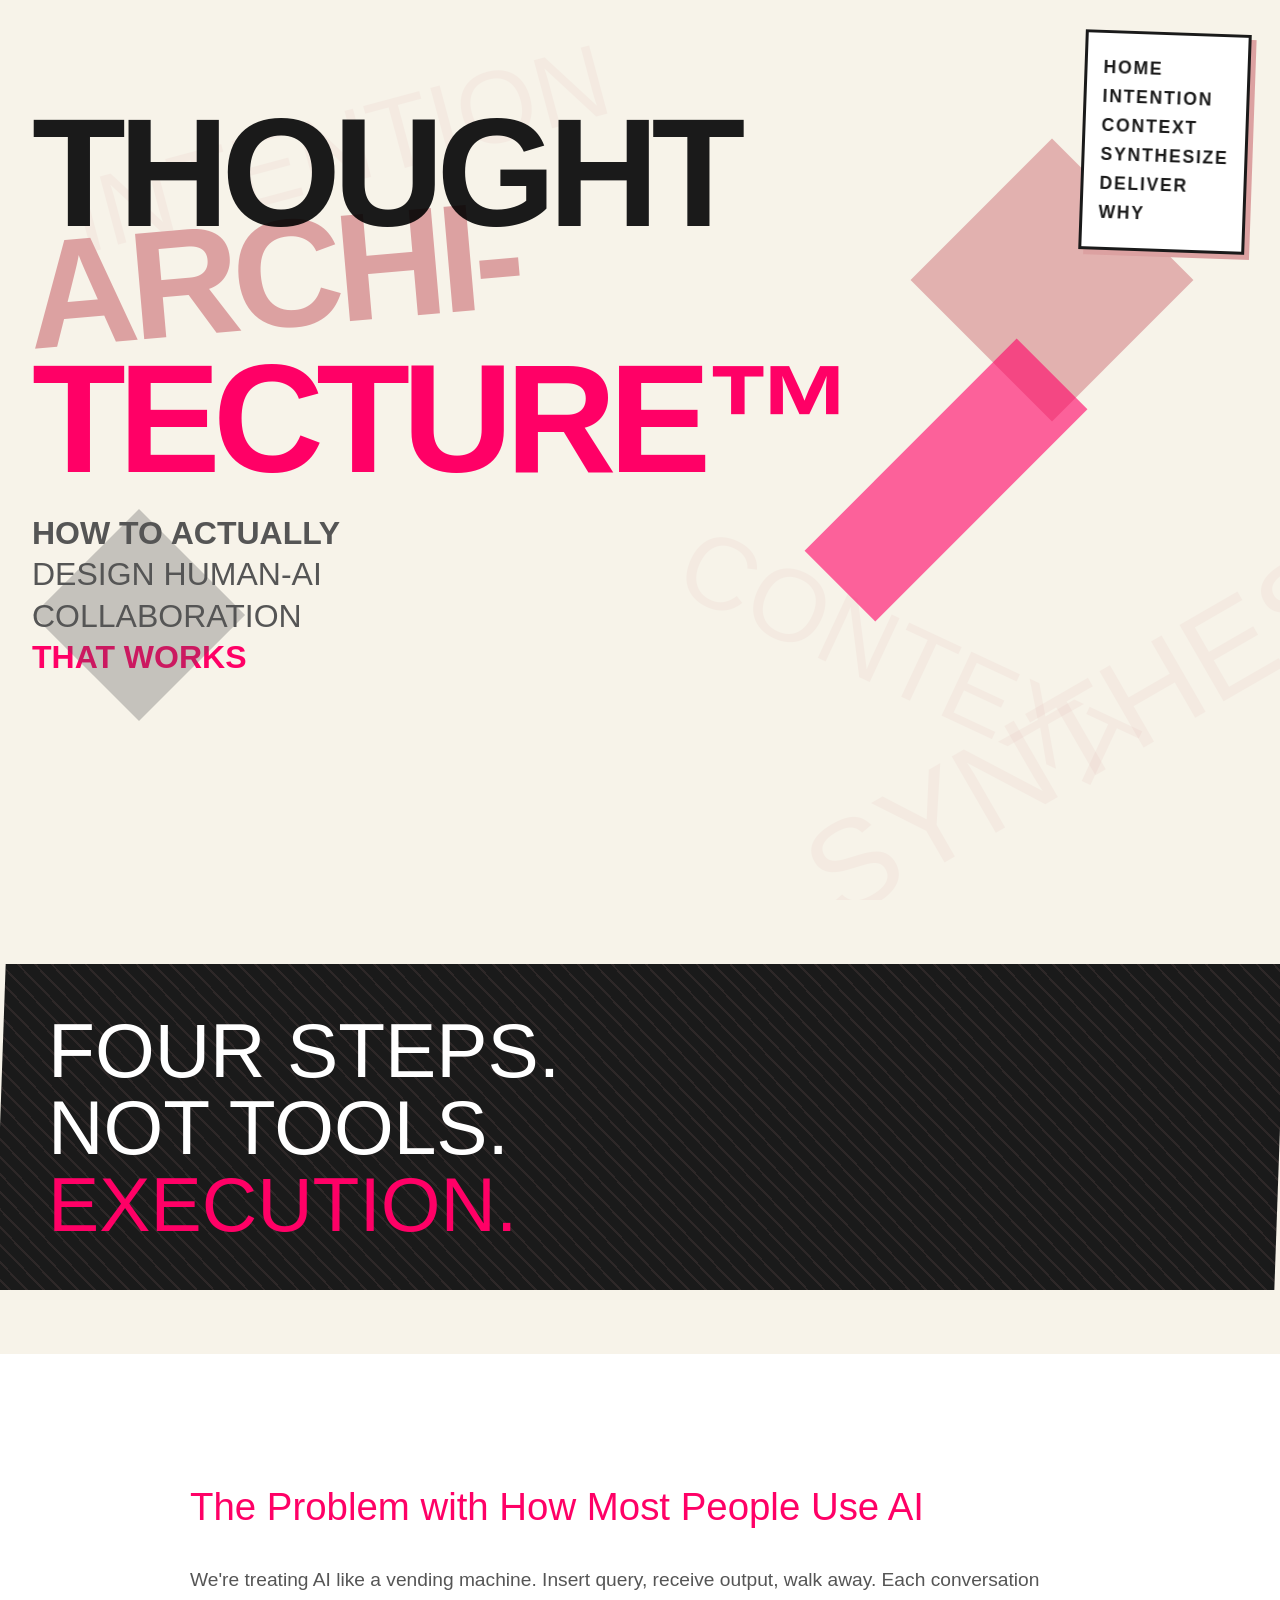
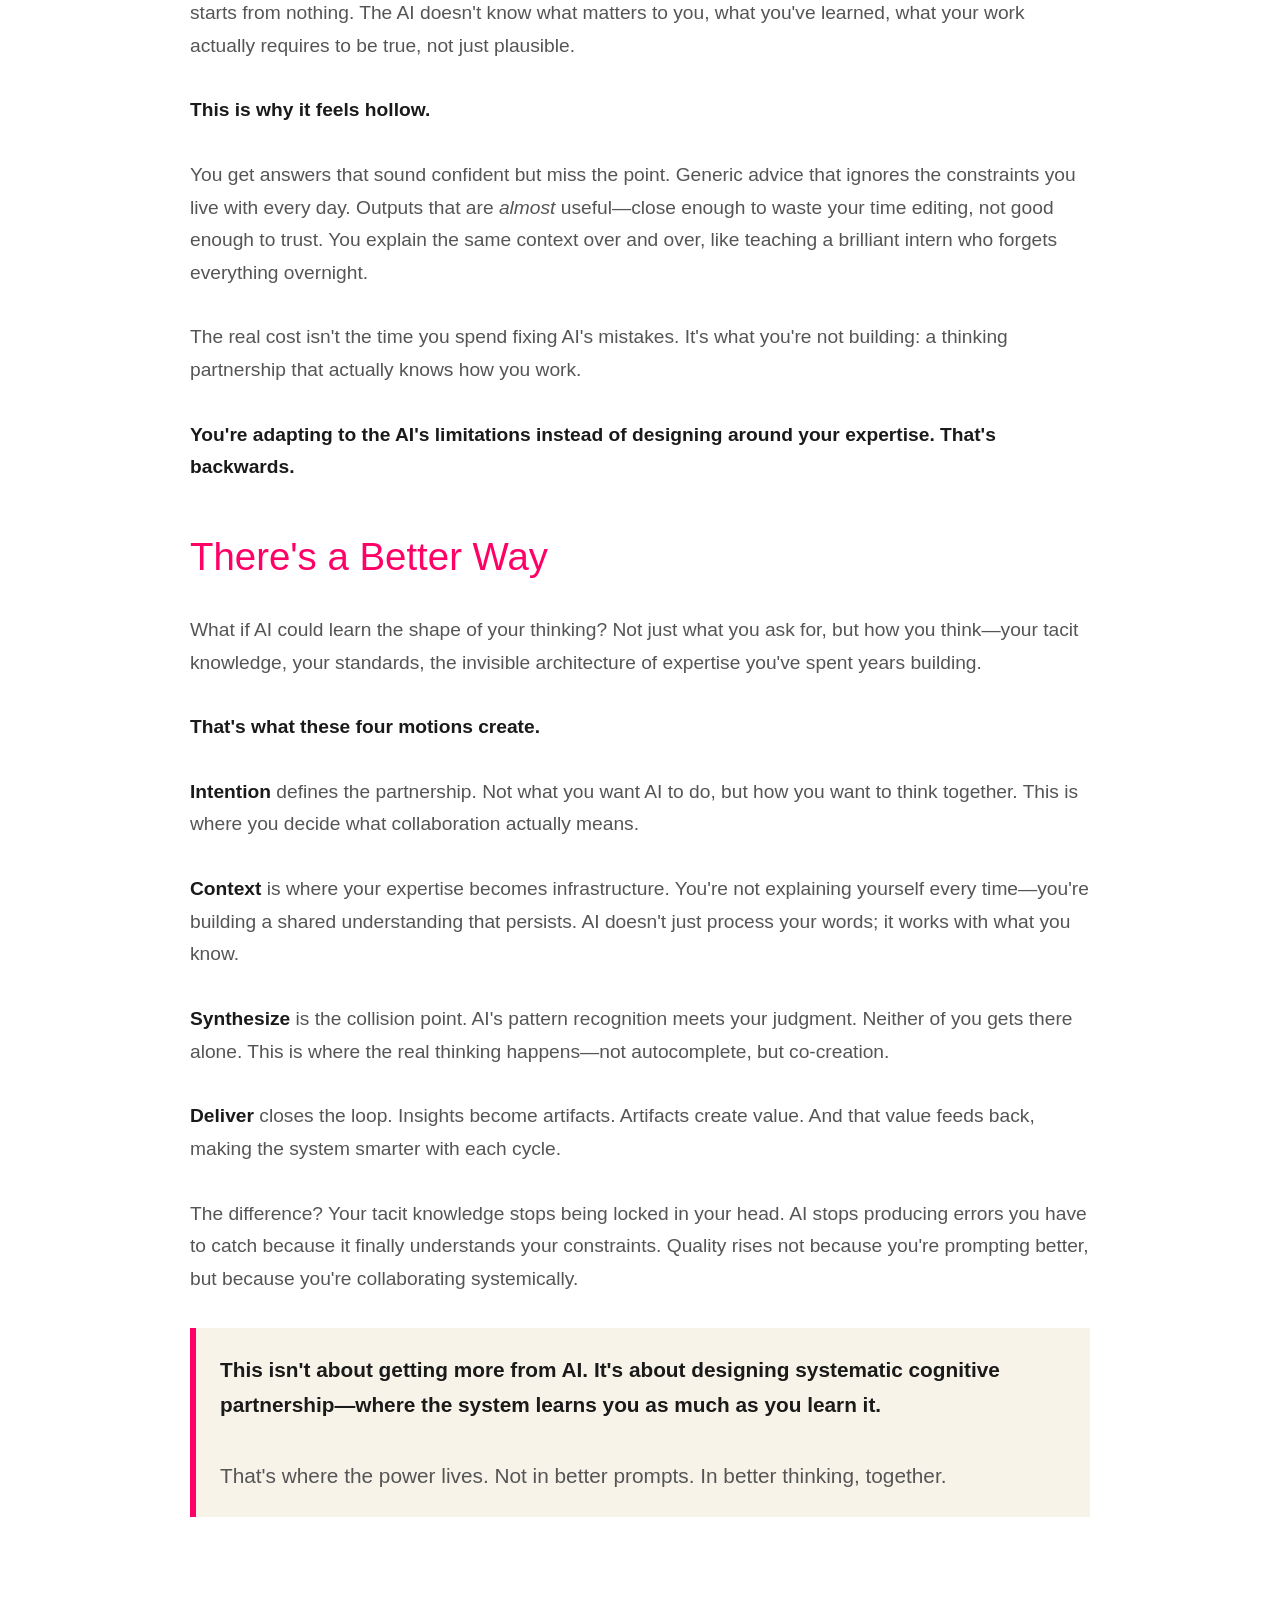
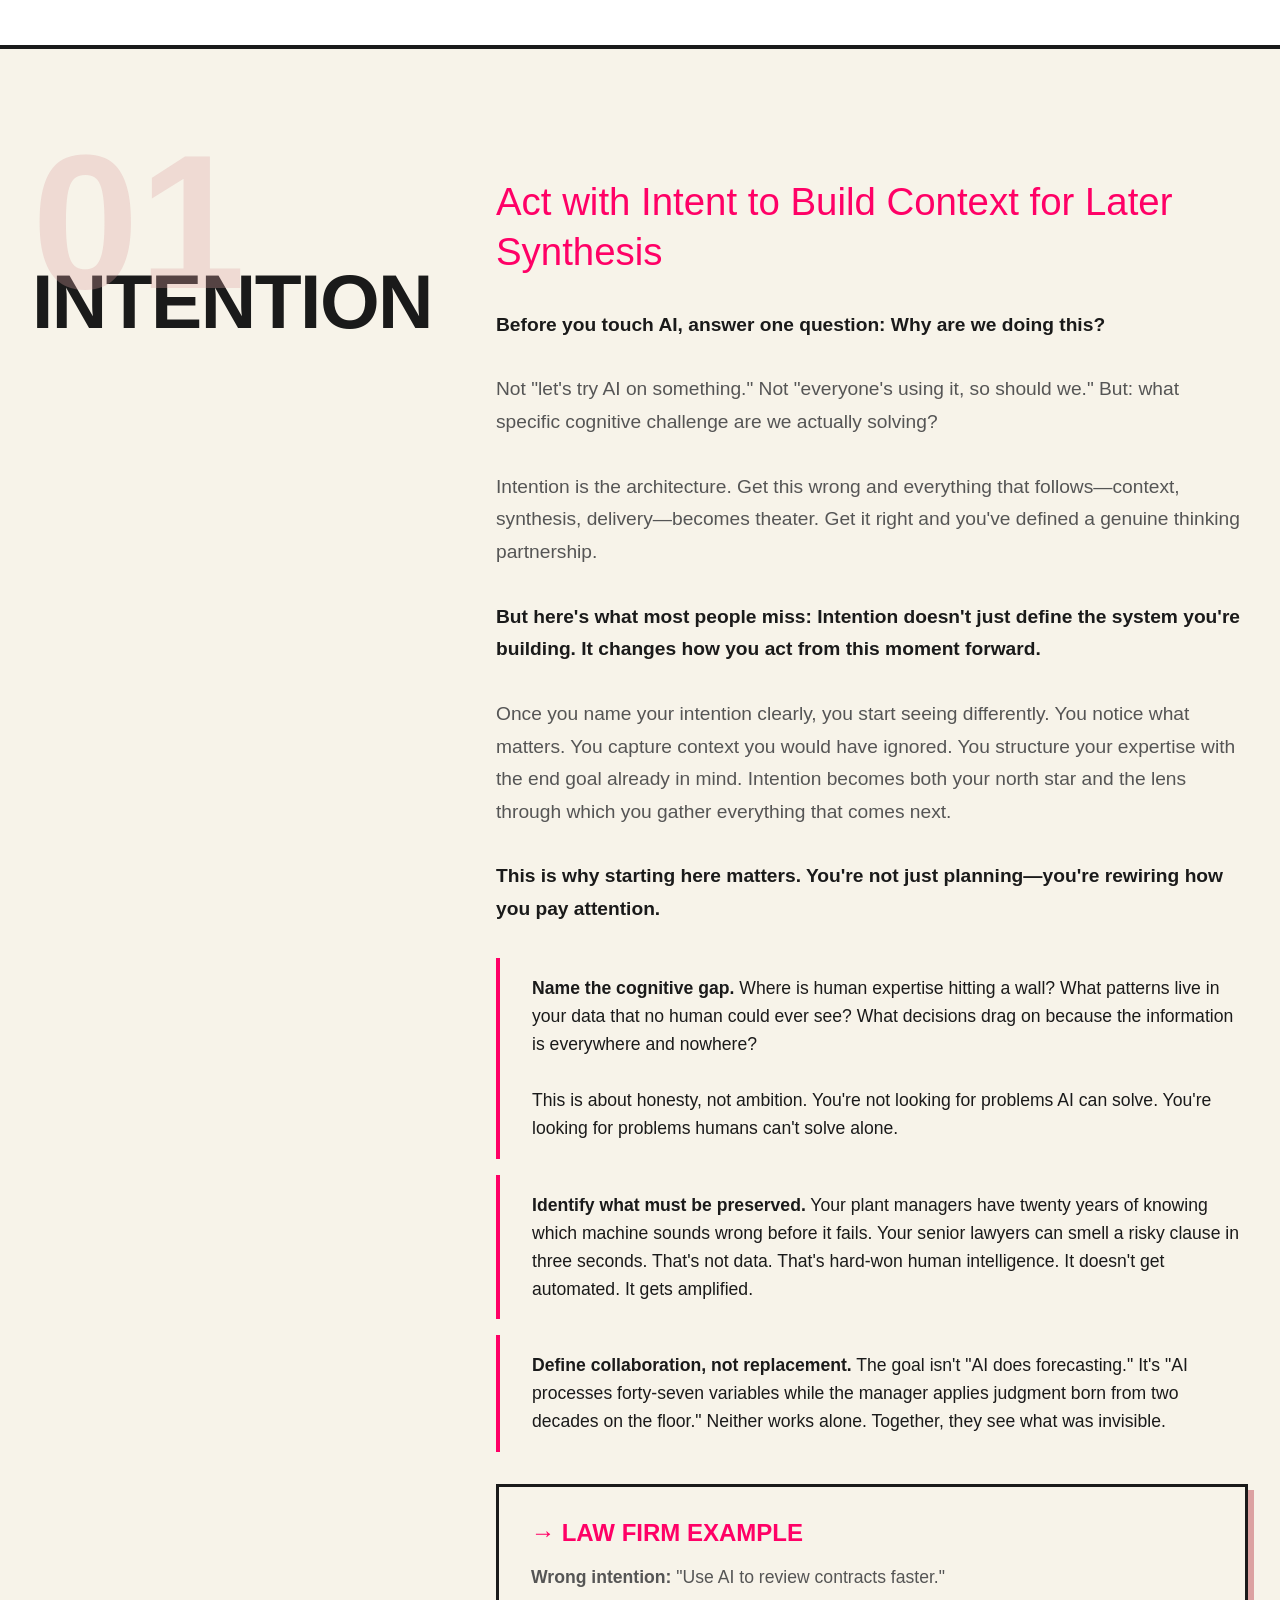
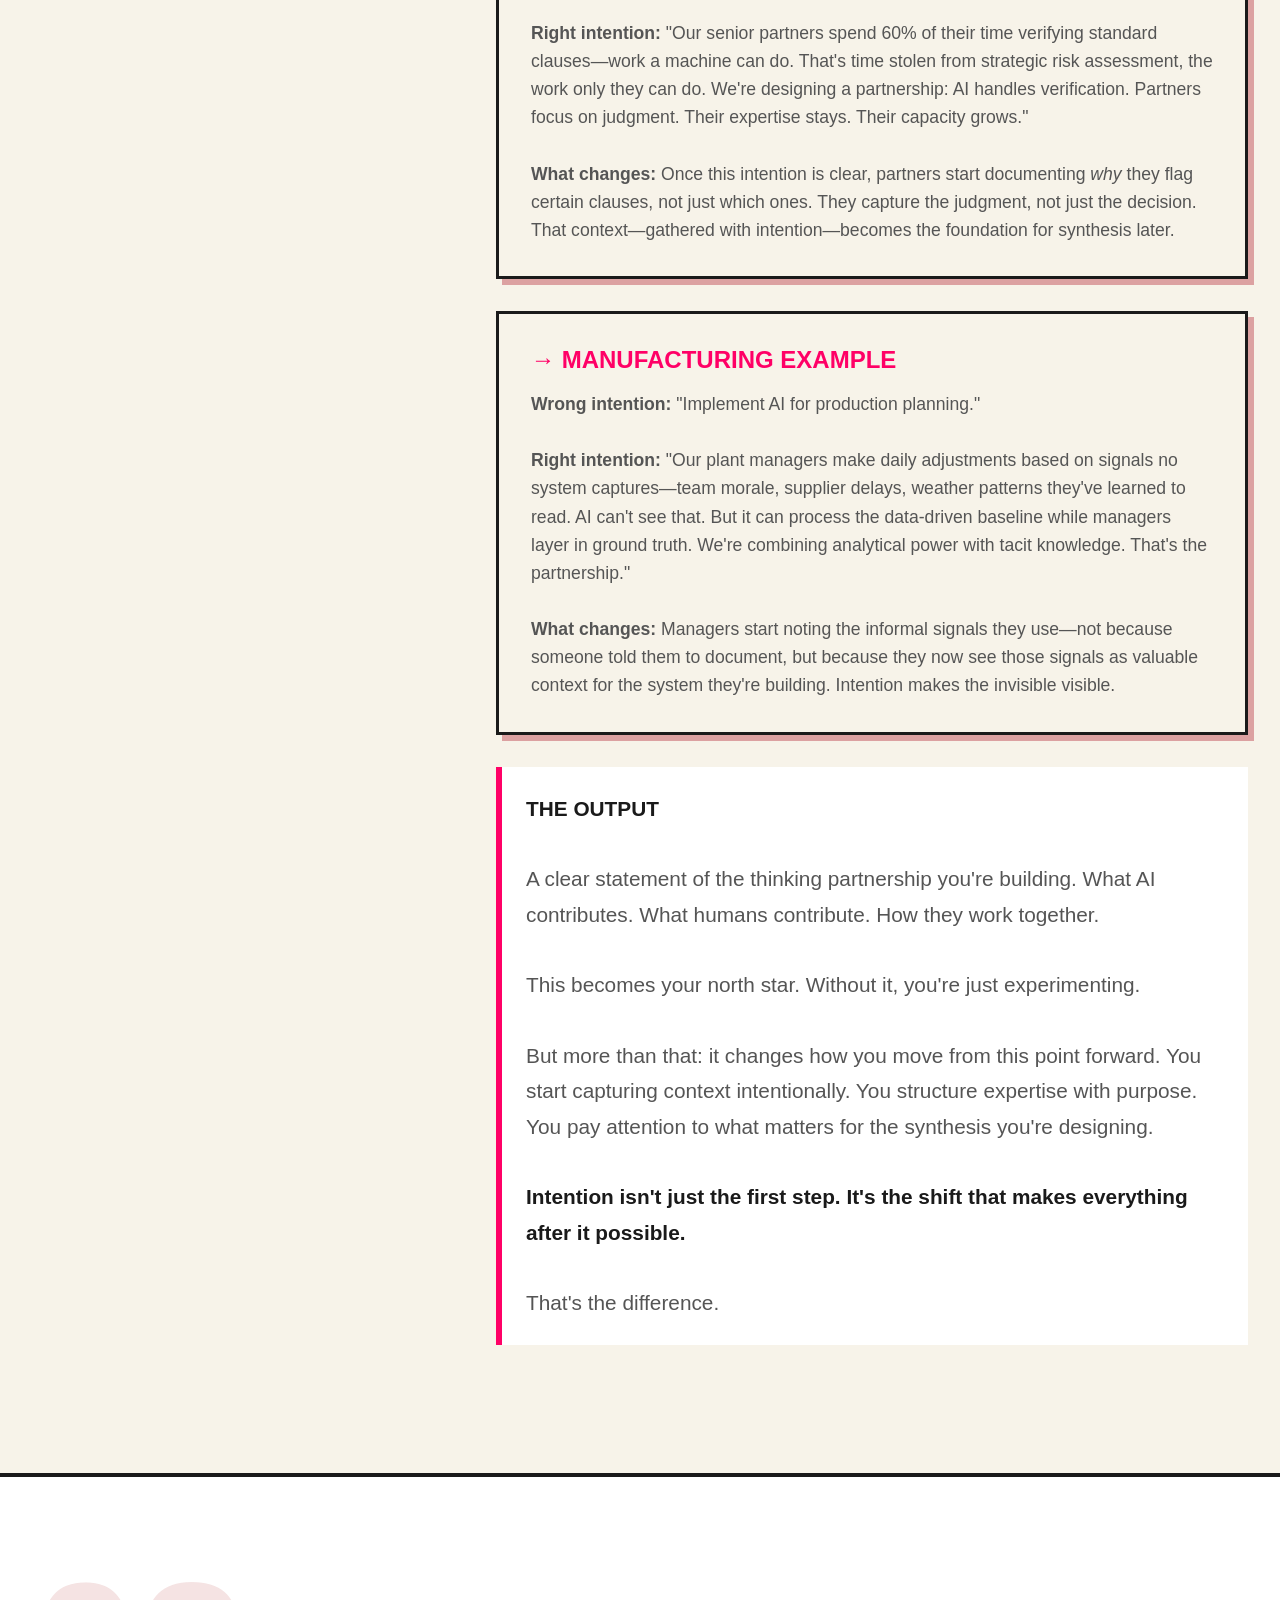
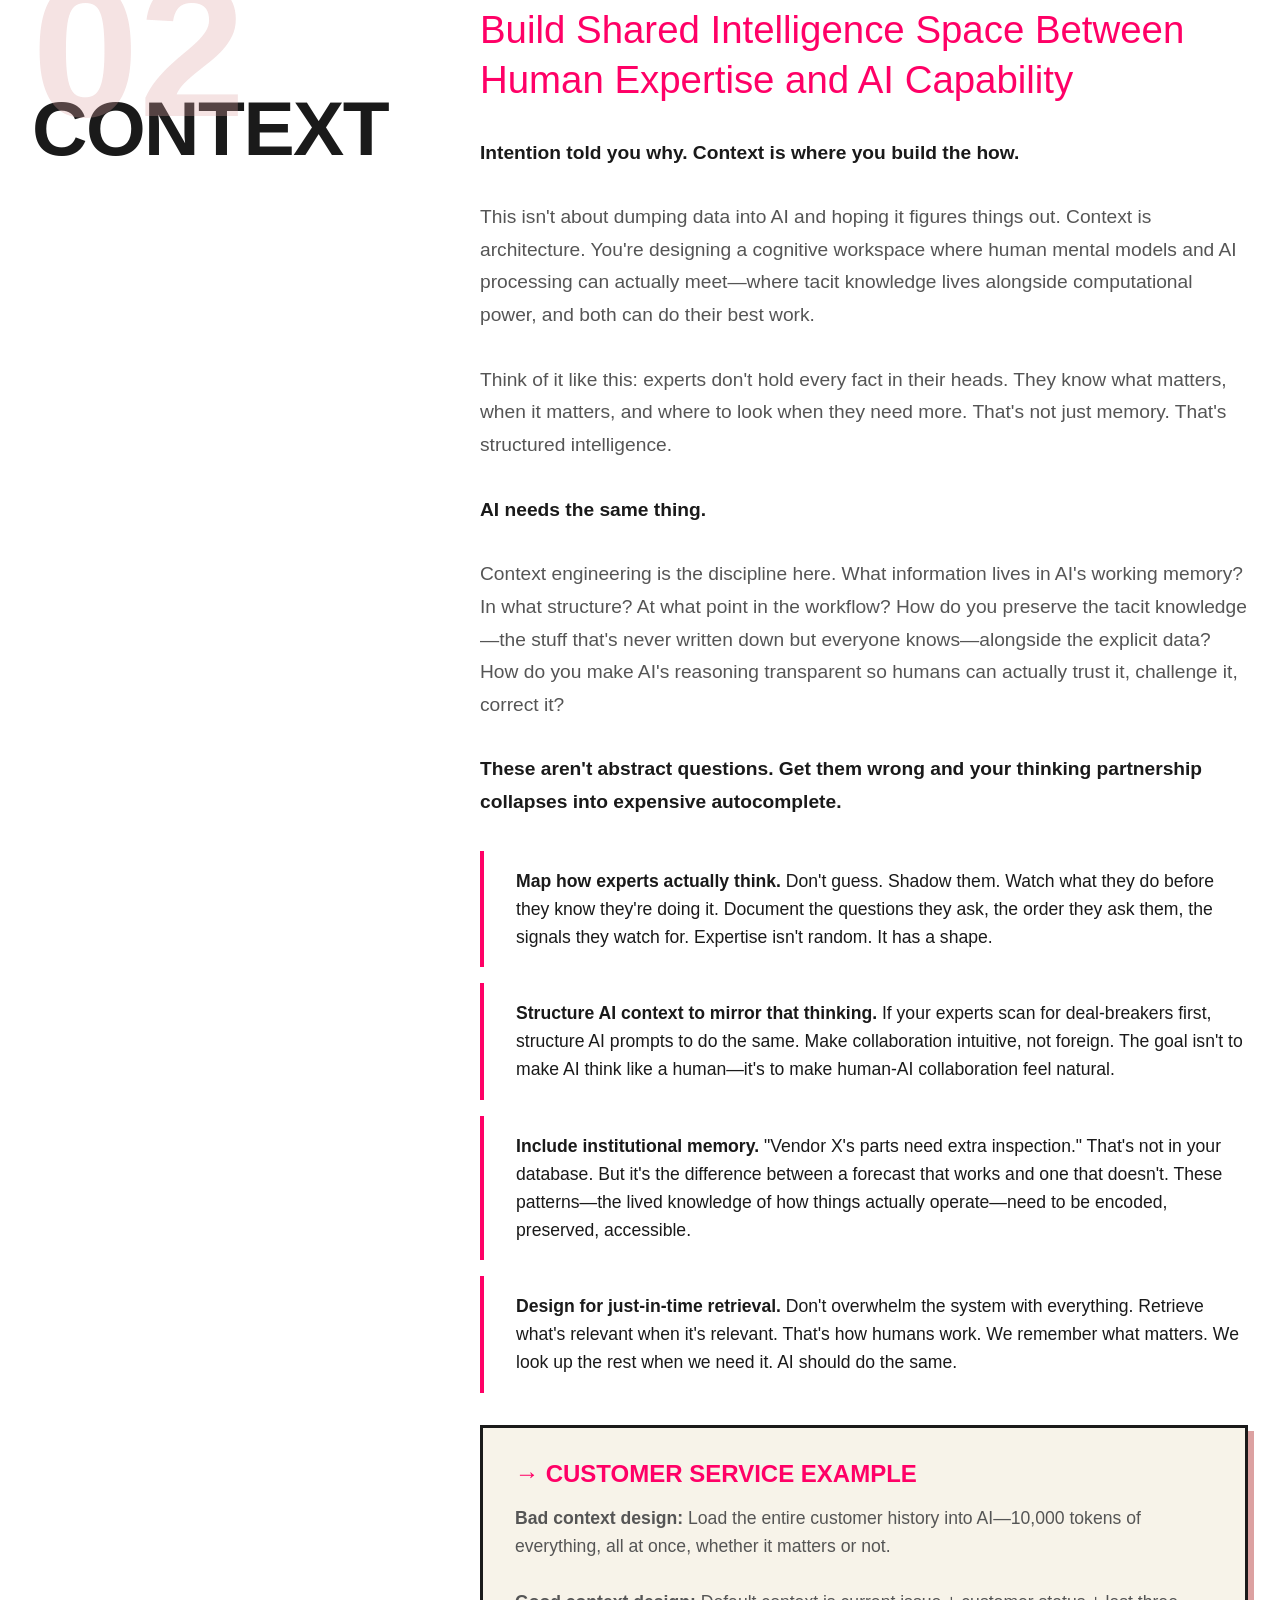
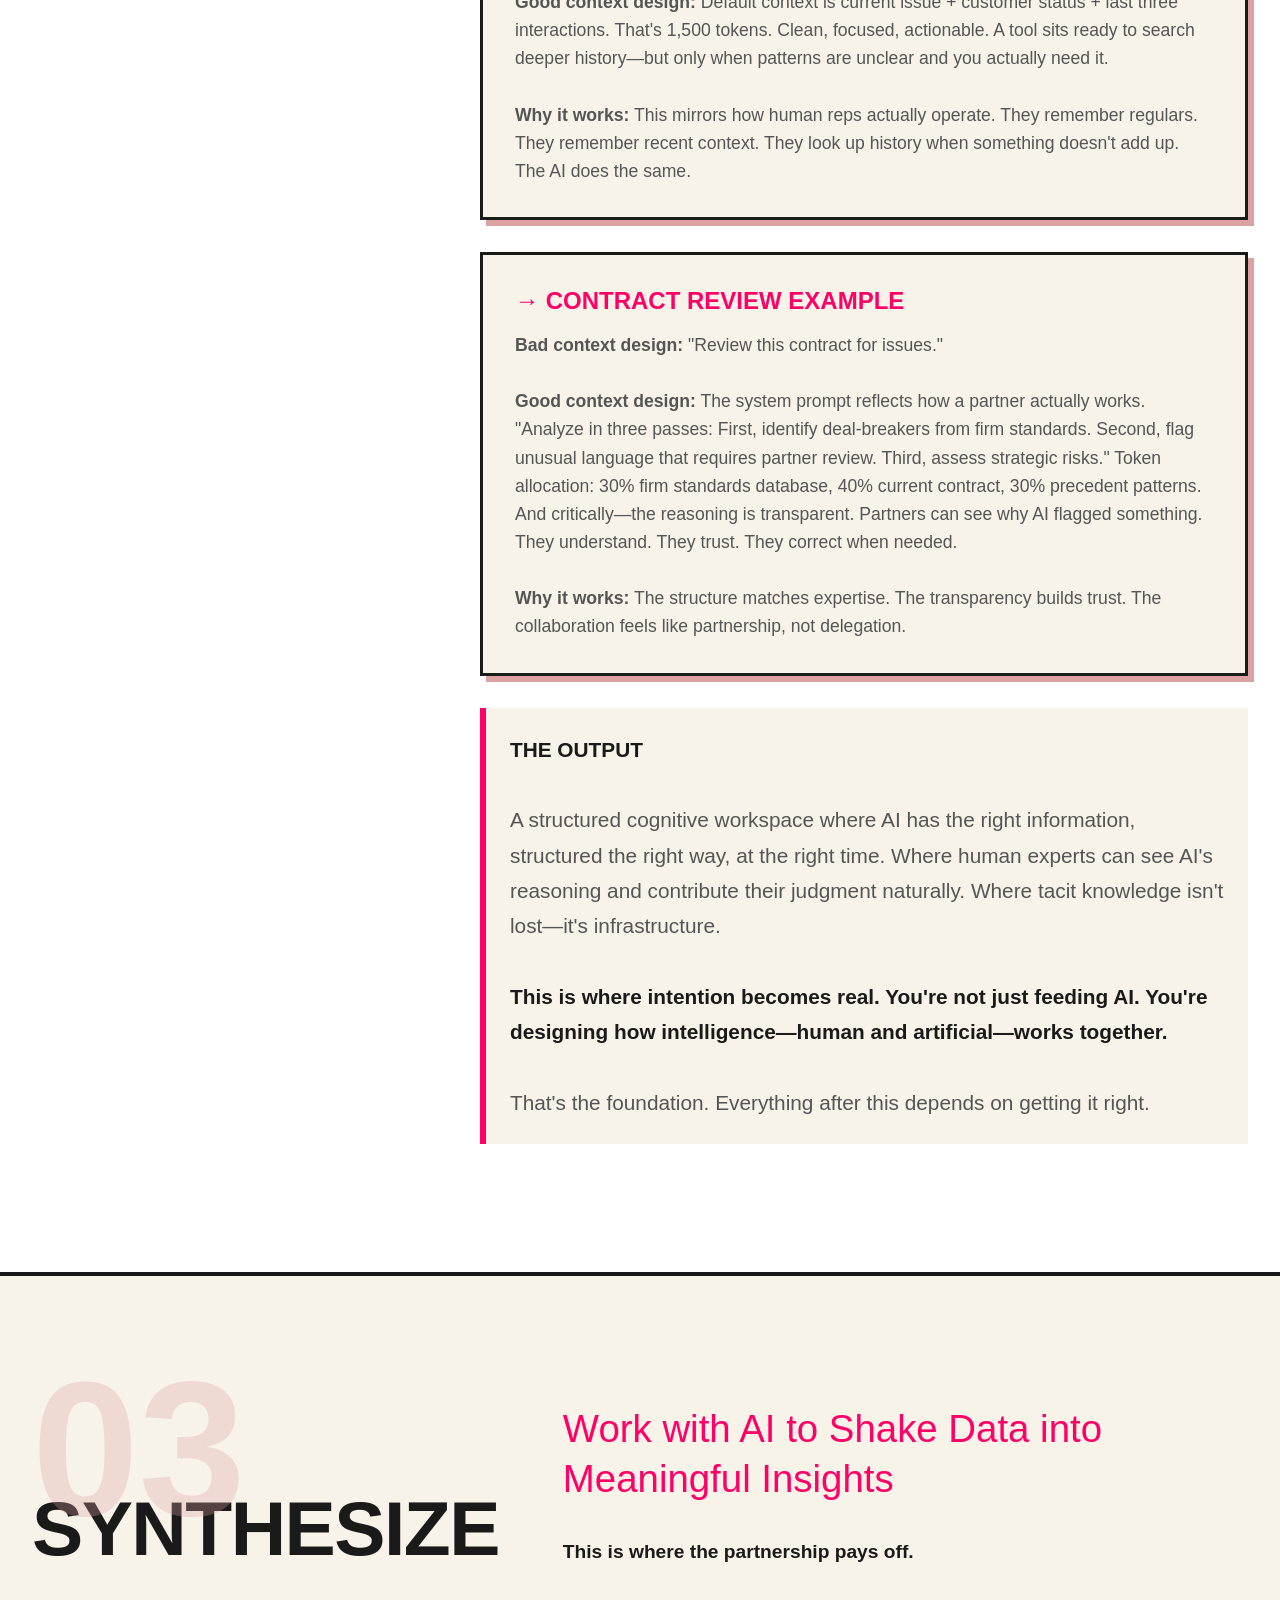
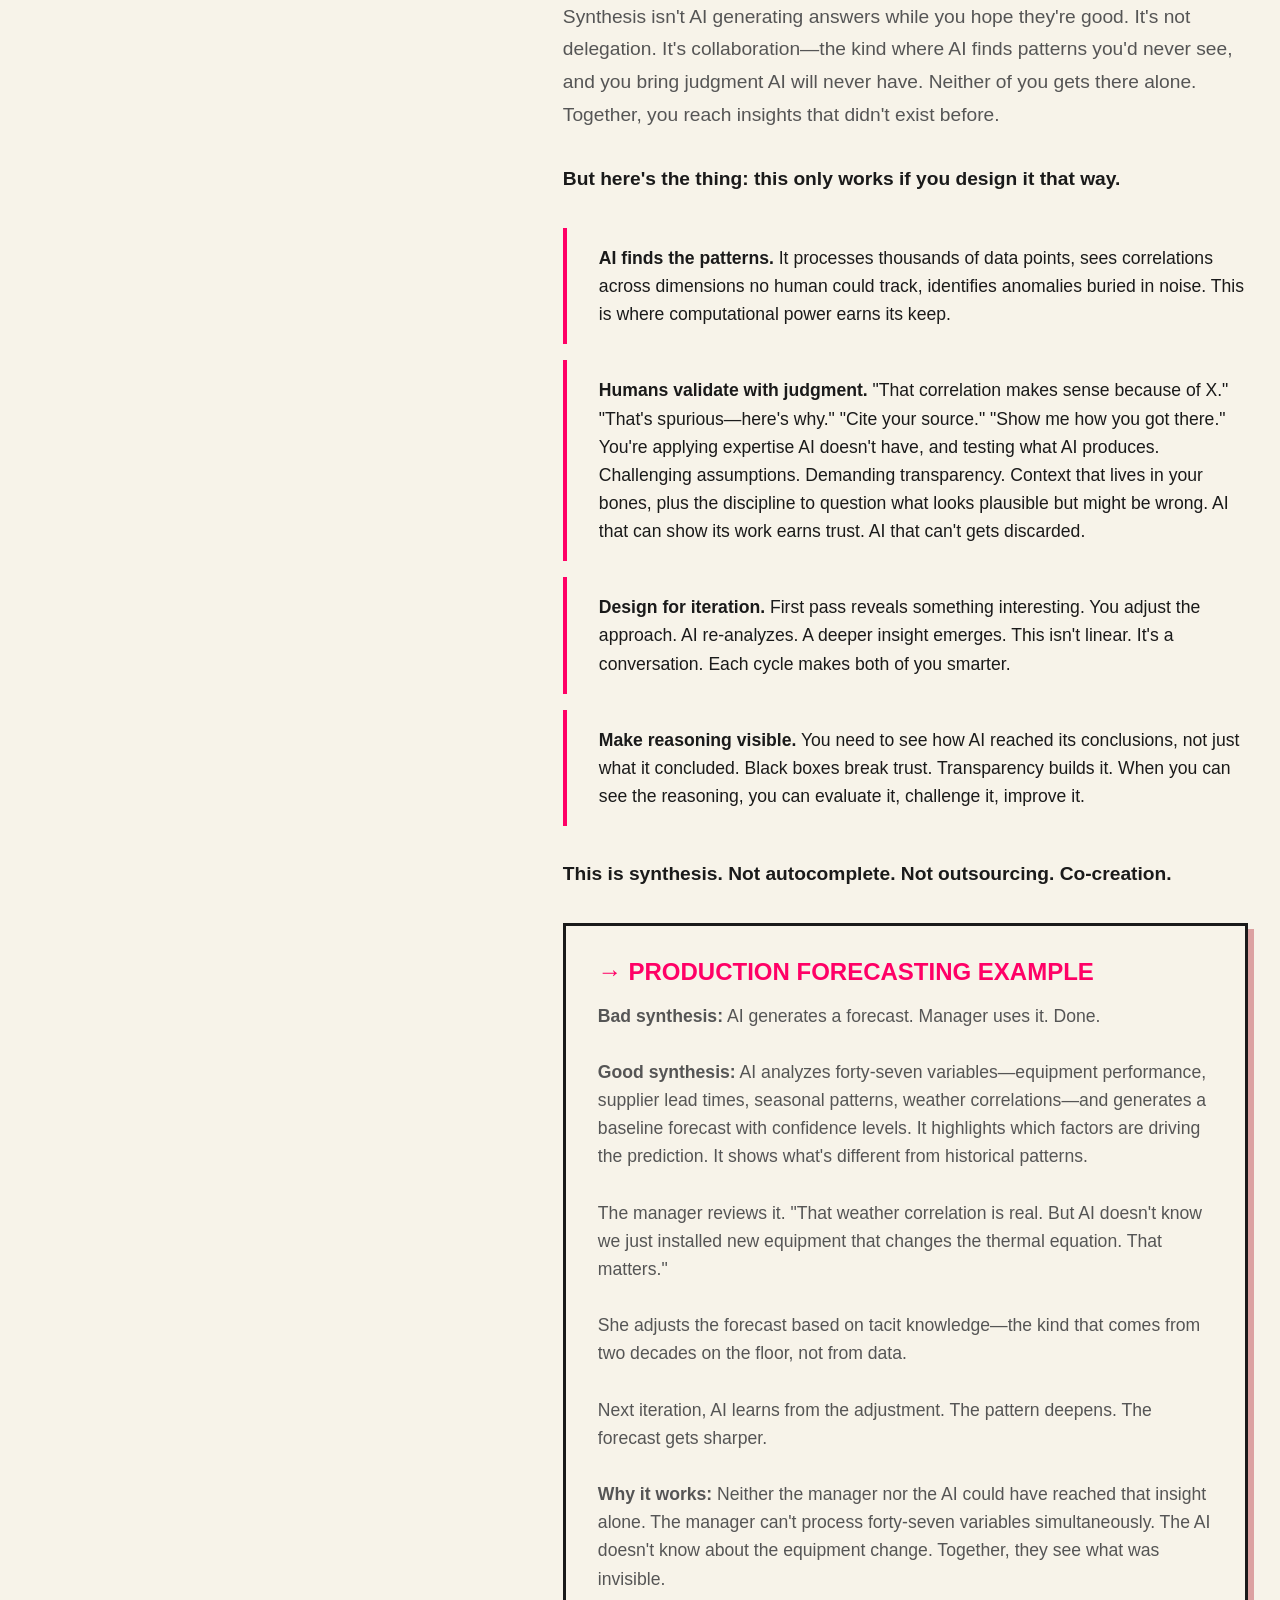
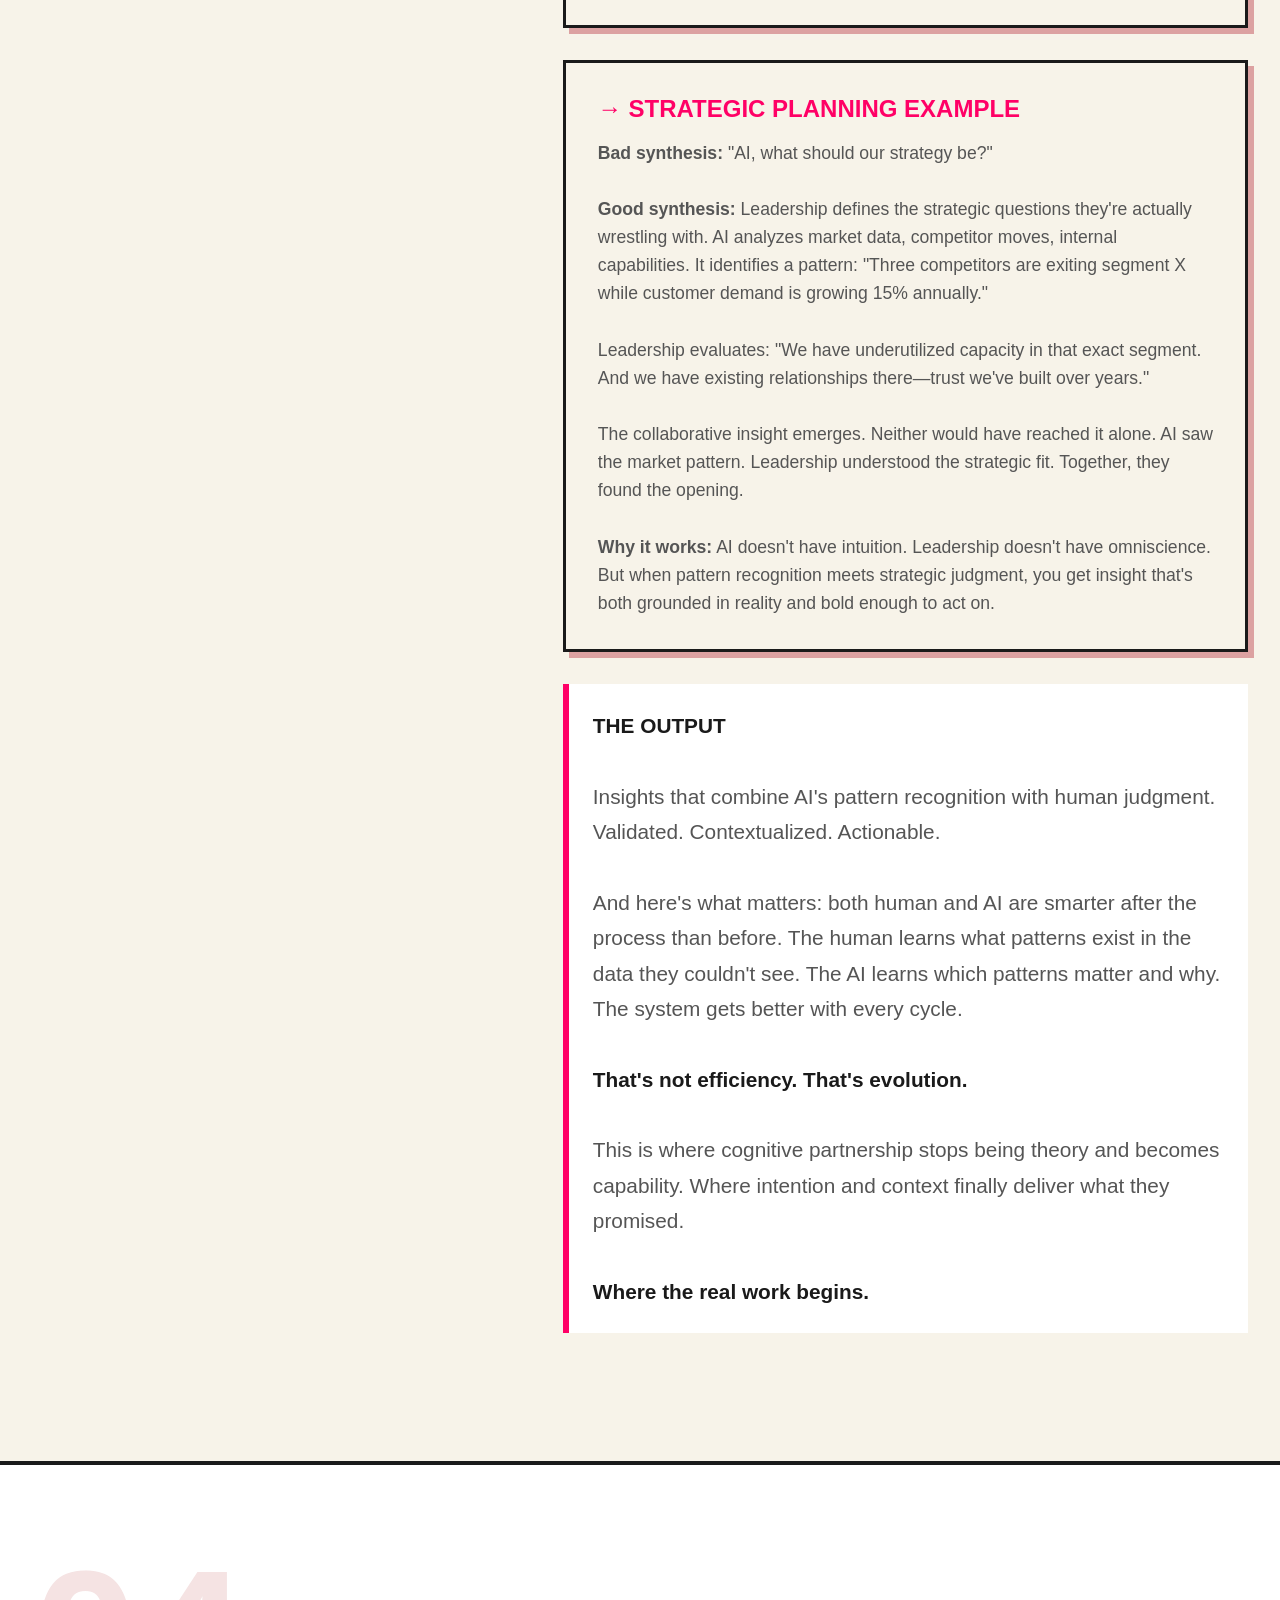
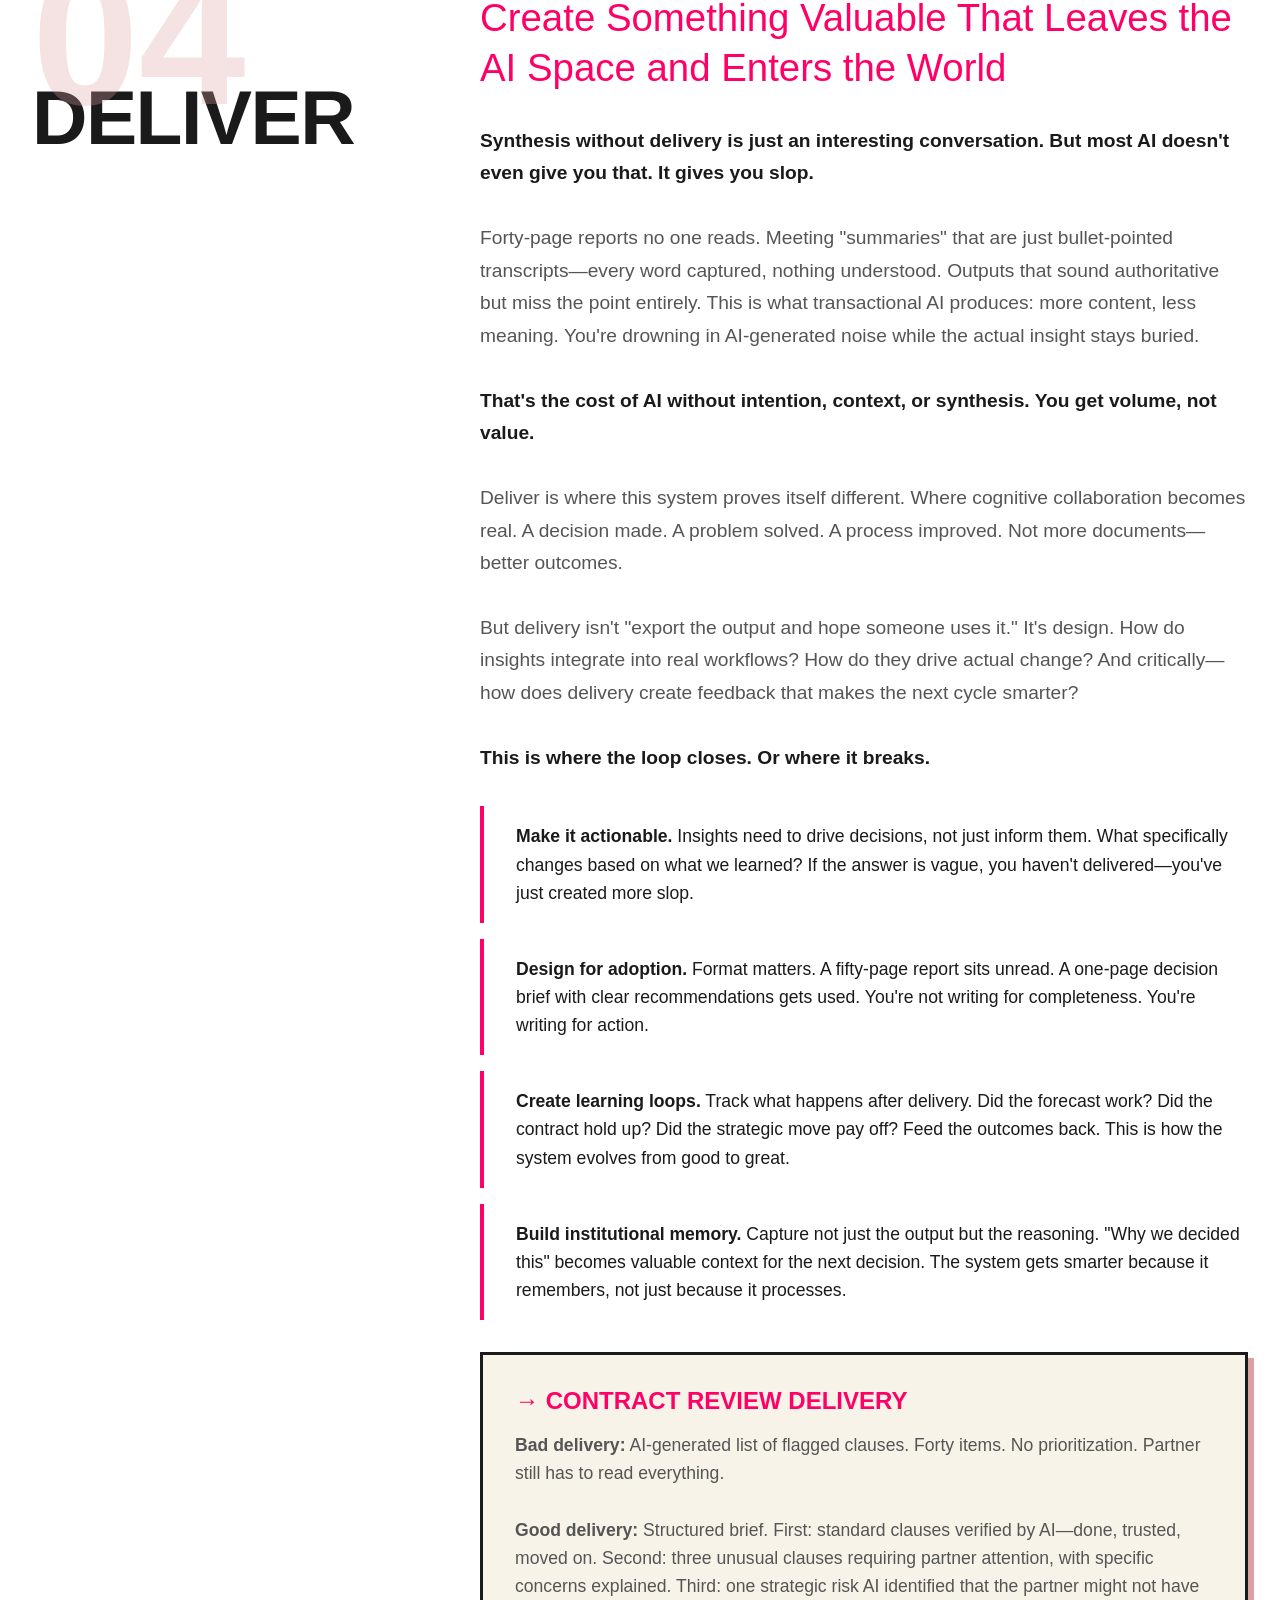
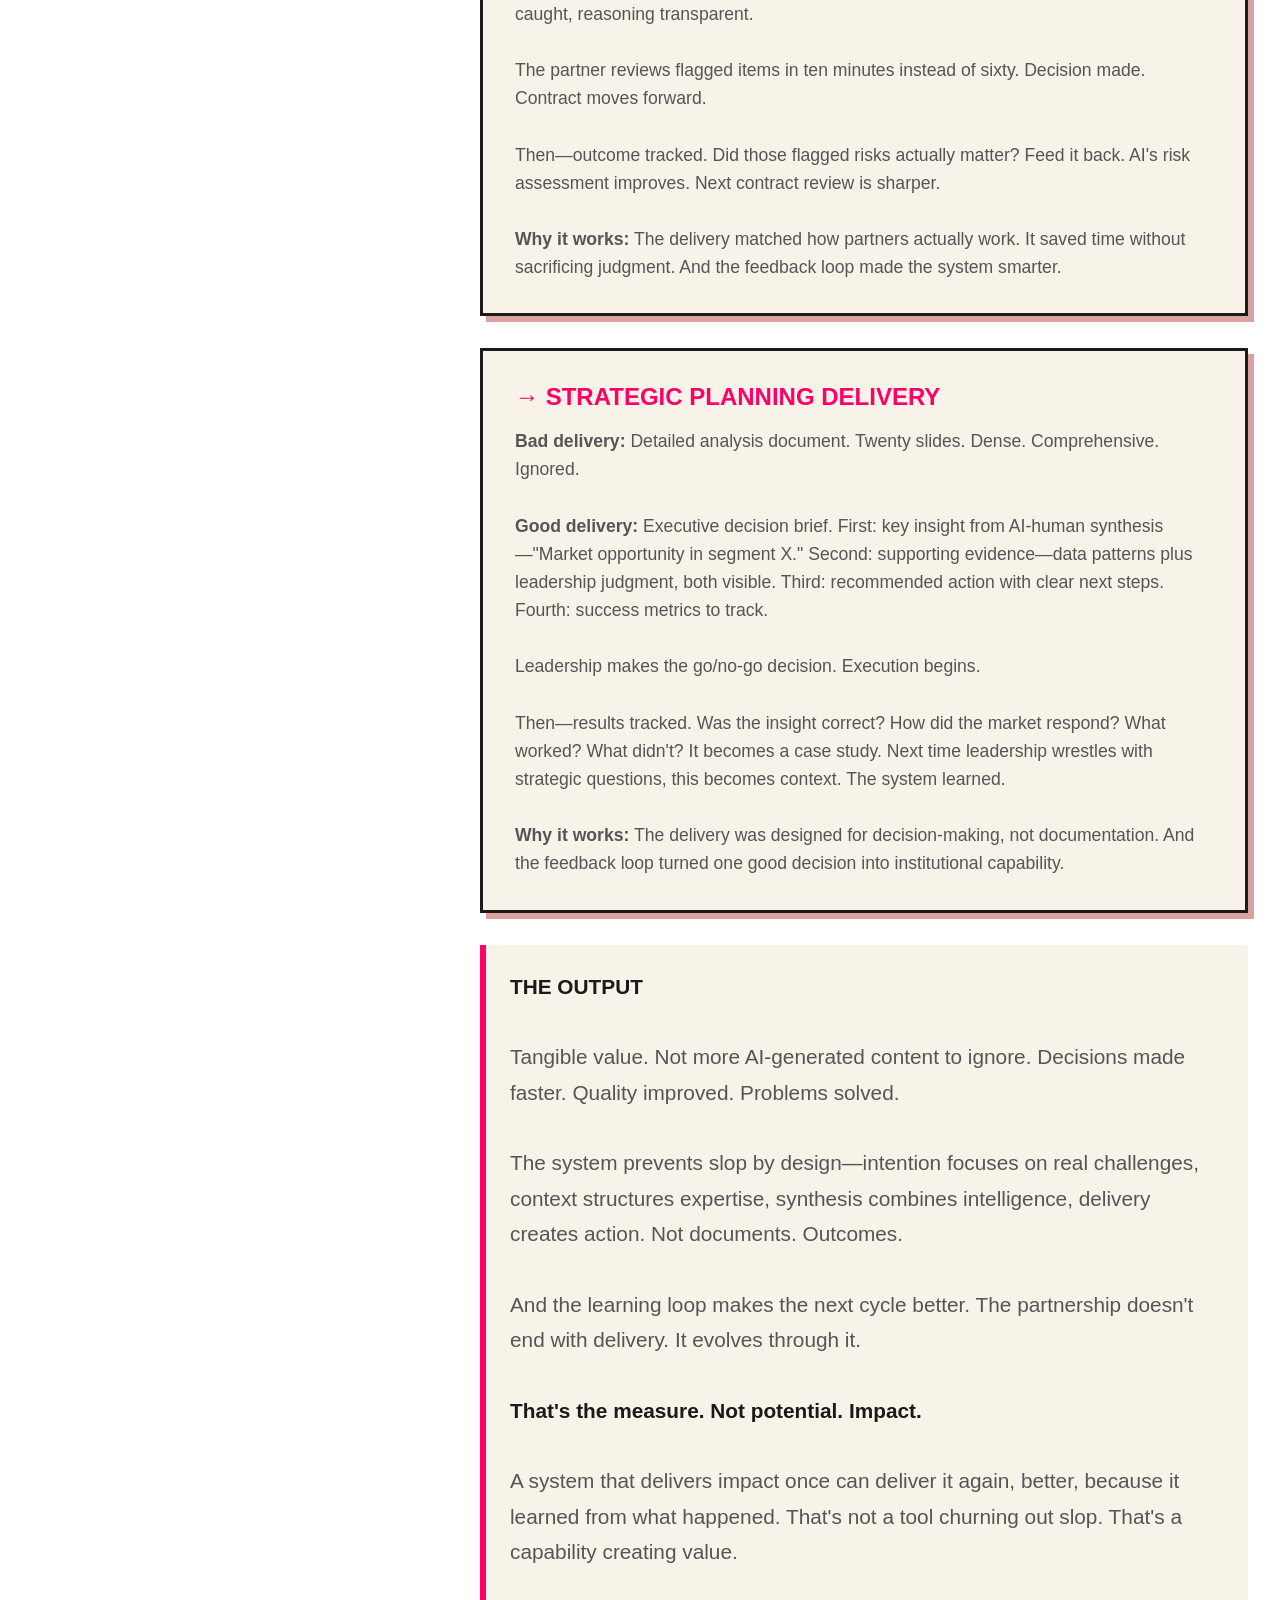
==== commit 6aa55e8f: "Update theory section with improved content and interactive cards - Updated opening paragraph: "how " ====
--- a/index.html
+++ b/index.html
@@ -351,6 +351,15 @@
             color: var(--black);
             padding: 2rem;
             border: 3px solid var(--black);
+            text-decoration: none;
+            display: block;
+            transition: all 0.3s ease;
+        }
+
+        .theory-card:hover {
+            transform: translateY(-5px);
+            box-shadow: 8px 8px 0 var(--pink);
+            cursor: pointer;
         }
 
         .theory-card-name {
@@ -945,45 +954,46 @@
             <h2 class="theory-title">WHY THIS APPROACH</h2>
             
             <div class="theory-intro">
-                These four steps aren't arbitrary. They're built on decades of research into how organizations create knowledge, how humans make decisions under constraints, and how expertise actually works. This is the theoretical foundation that validates why this approach works.
+                These four steps aren't arbitrary. They're built on decades of research into how organizations actually create knowledge, how humans make decisions under constraints, and how expertise really works.
             </div>
 
             <div class="theory-grid">
-                <div class="theory-card">
+                <a href="reading.html" class="theory-card">
                     <div class="theory-card-name">Thomas Kuhn</div>
                     <div class="theory-card-concept">Paradigm Shifts</div>
                     <div class="theory-card-text">
-                        Organizations don't improve incrementally—they transform through fundamental framework changes. Thought Architecture operates at this paradigm level: redesigning how organizations think, not just optimizing existing processes.
-                    </div>
-                </div>
-
-                <div class="theory-card">
+                        Organizations don't improve incrementally—they transform through paradigm shifts. Fundamental changes in how we see the problem, not just optimization of existing processes. That's what this system does. It doesn't make your current workflows faster. It redesigns how your organization thinks.
+                    </div>
+                </a>
+
+                <a href="reading.html" class="theory-card">
                     <div class="theory-card-name">Herbert Simon</div>
                     <div class="theory-card-concept">Bounded Rationality</div>
                     <div class="theory-card-text">
-                        Humans can't process unlimited information—we "satisfice" within cognitive constraints. AI partnerships work because they operate within these limits while expanding capability. Context design acknowledges bounded rationality.
-                    </div>
-                </div>
-
-                <div class="theory-card">
+                        Humans can't process unlimited information. We work within cognitive constraints. We "satisfice"—we find good enough answers with the information we can actually handle. AI partnerships work because they operate within these limits while expanding what's possible. Context design isn't about giving AI everything. It's about working with how humans actually think.
+                    </div>
+                </a>
+
+                <a href="reading.html" class="theory-card">
                     <div class="theory-card-name">Michael Polanyi</div>
                     <div class="theory-card-concept">Tacit Knowledge</div>
                     <div class="theory-card-text">
-                        "We know more than we can tell." Expert judgment, intuition, cultural wisdom can't be fully codified. This is why we preserve human expertise rather than trying to automate everything—the tacit dimension is irreplaceable.
-                    </div>
-                </div>
-
-                <div class="theory-card">
+                        "We know more than we can tell." Expert judgment, intuition, cultural wisdom—the things that make someone great at their work—can't be fully codified. This is why we preserve human expertise instead of trying to automate it away. The tacit dimension is irreplaceable. It's also invisible to systems that don't design for it.
+                    </div>
+                </a>
+
+                <a href="reading.html" class="theory-card">
                     <div class="theory-card-name">Ikujiro Nonaka</div>
                     <div class="theory-card-concept">Knowledge Creation (SECI)</div>
                     <div class="theory-card-text">
-                        Organizations create knowledge through cycles: tacit to explicit to tacit. Synthesis stage embodies this—converting data patterns (explicit) into validated insights through human judgment (tacit) back into documented decisions (explicit).
-                    </div>
-                </div>
+                        Organizations create knowledge through cycles of tacit to explicit and back again. That's what synthesis does. AI converts data patterns (explicit knowledge) into insights. Humans validate those insights with judgment (tacit knowledge). Together, they create documented decisions (explicit knowledge) that become institutional memory. The cycle continues. The system learns.
+                    </div>
+                </a>
             </div>
 
             <div class="theory-intro" style="margin-top: 3rem;">
-                <strong>This is why Thought Architecture works:</strong> It's not a new fad or untested methodology. It applies proven frameworks from organizational science, cognitive psychology, and knowledge management to the specific challenge of human-AI collaboration. The four steps map directly to how humans actually think and how organizations actually create knowledge.
+                <strong>This is why Thought Architecture works.</strong> The four steps map to how humans actually think and how organizations actually create knowledge. They work because they're built on what's real—decades of research into cognition, decision-making, and expertise—applied to the specific challenge we're facing now: making human-AI collaboration actually work.<br><br>
+                That's the difference between systems that sound good and systems that deliver.
             </div>
 
             <div style="margin-top: 3rem; text-align: center;">
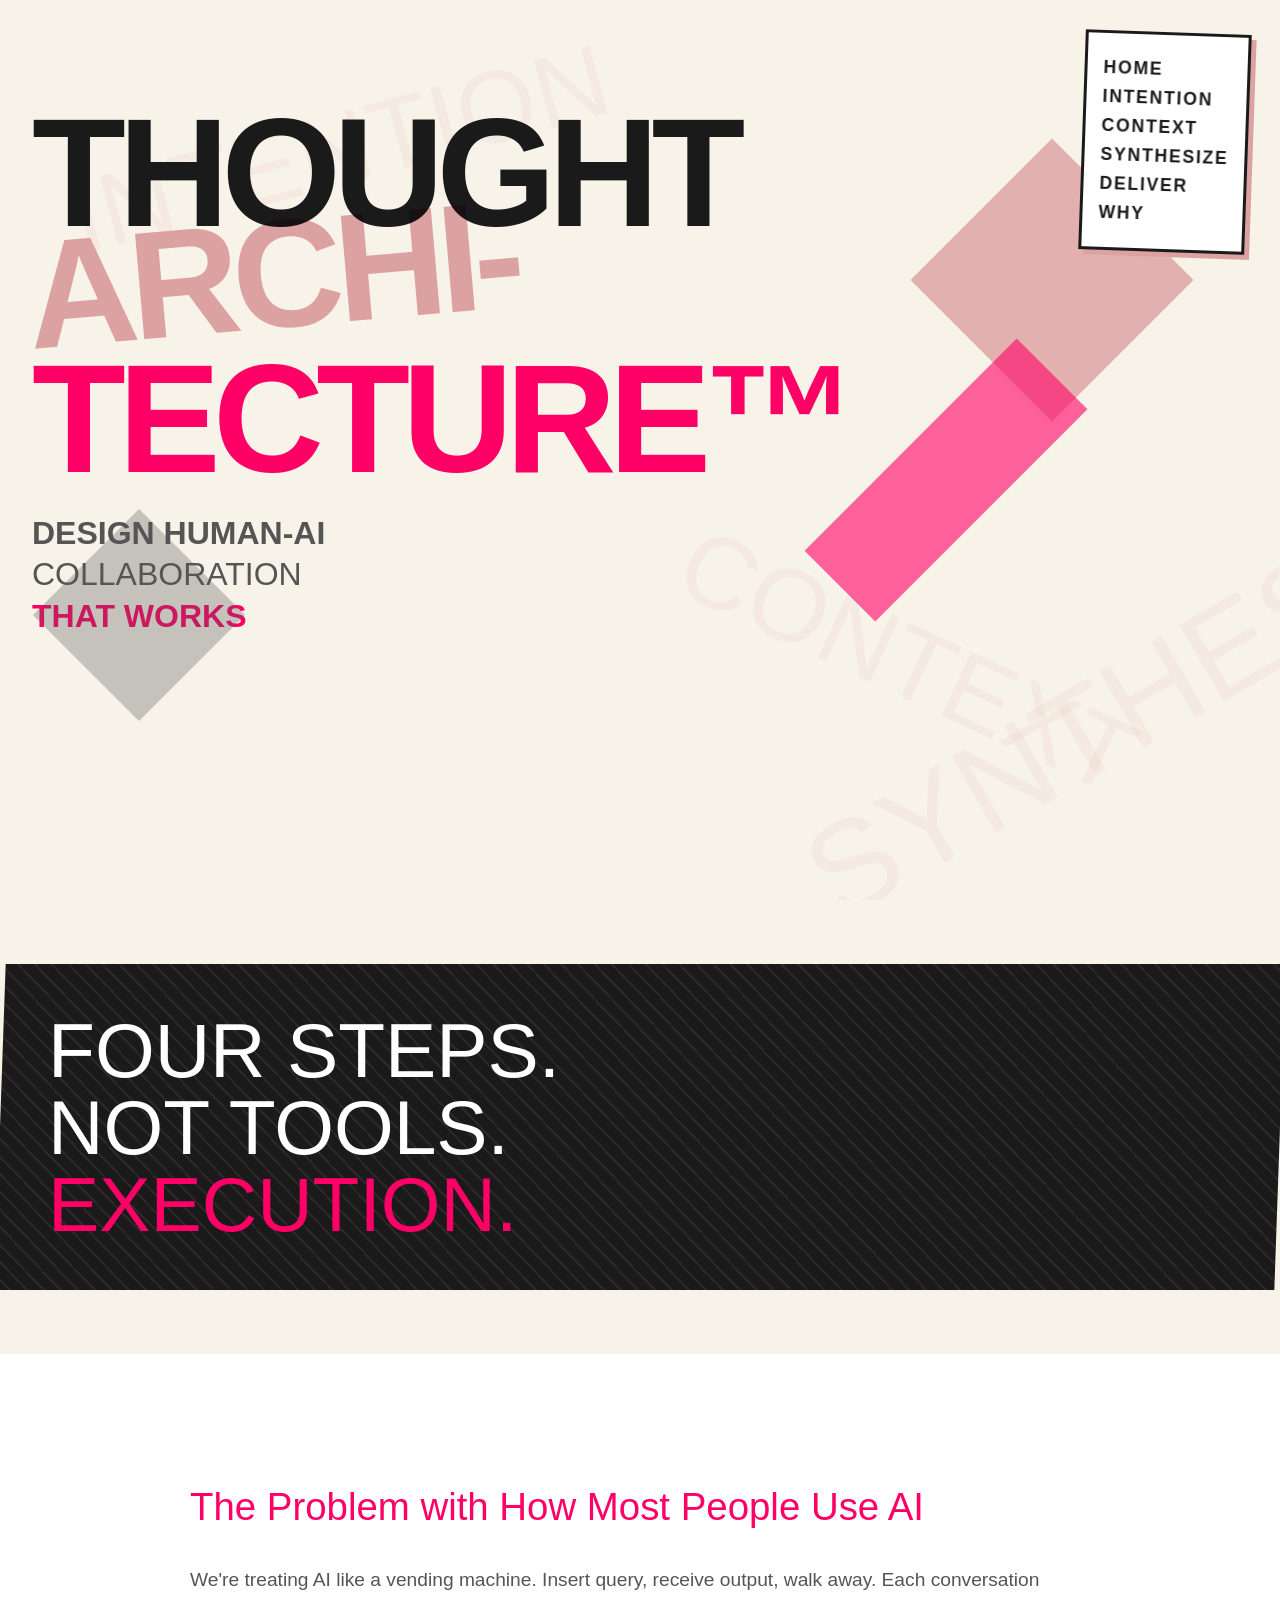
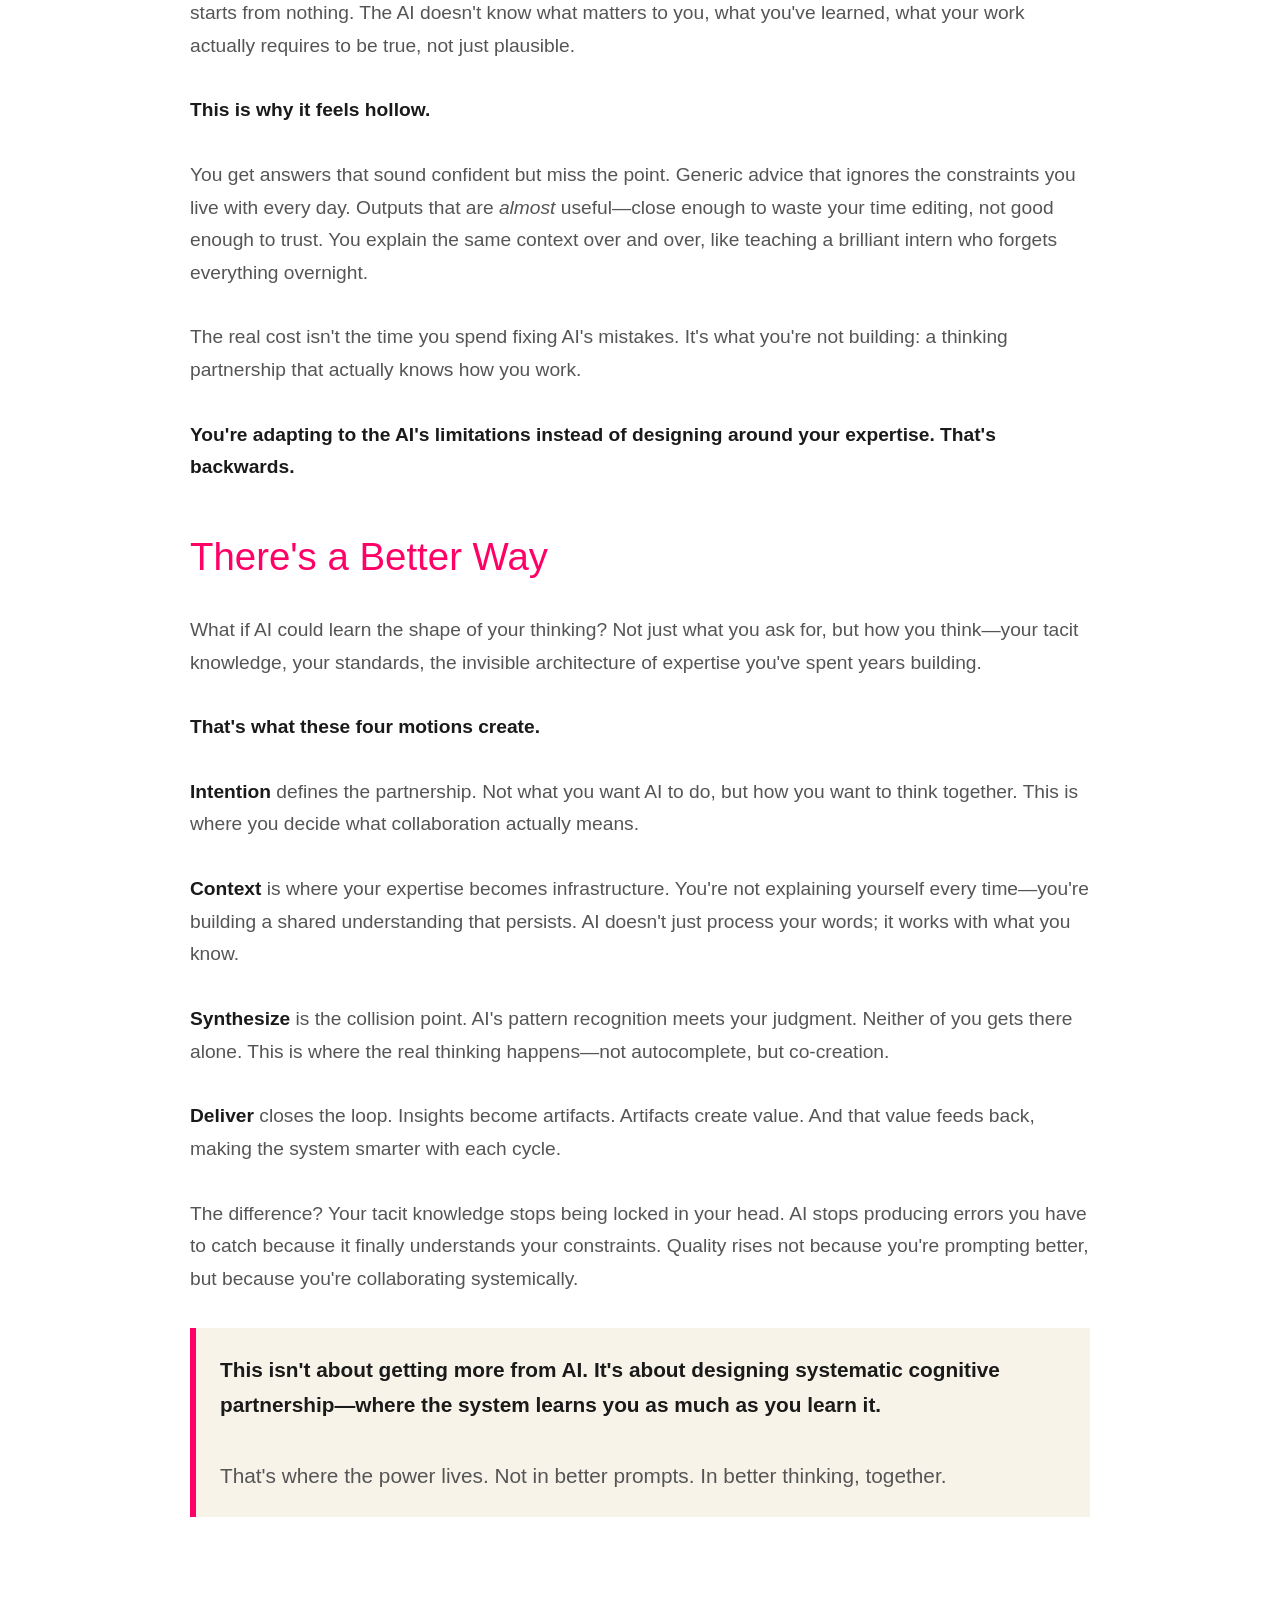
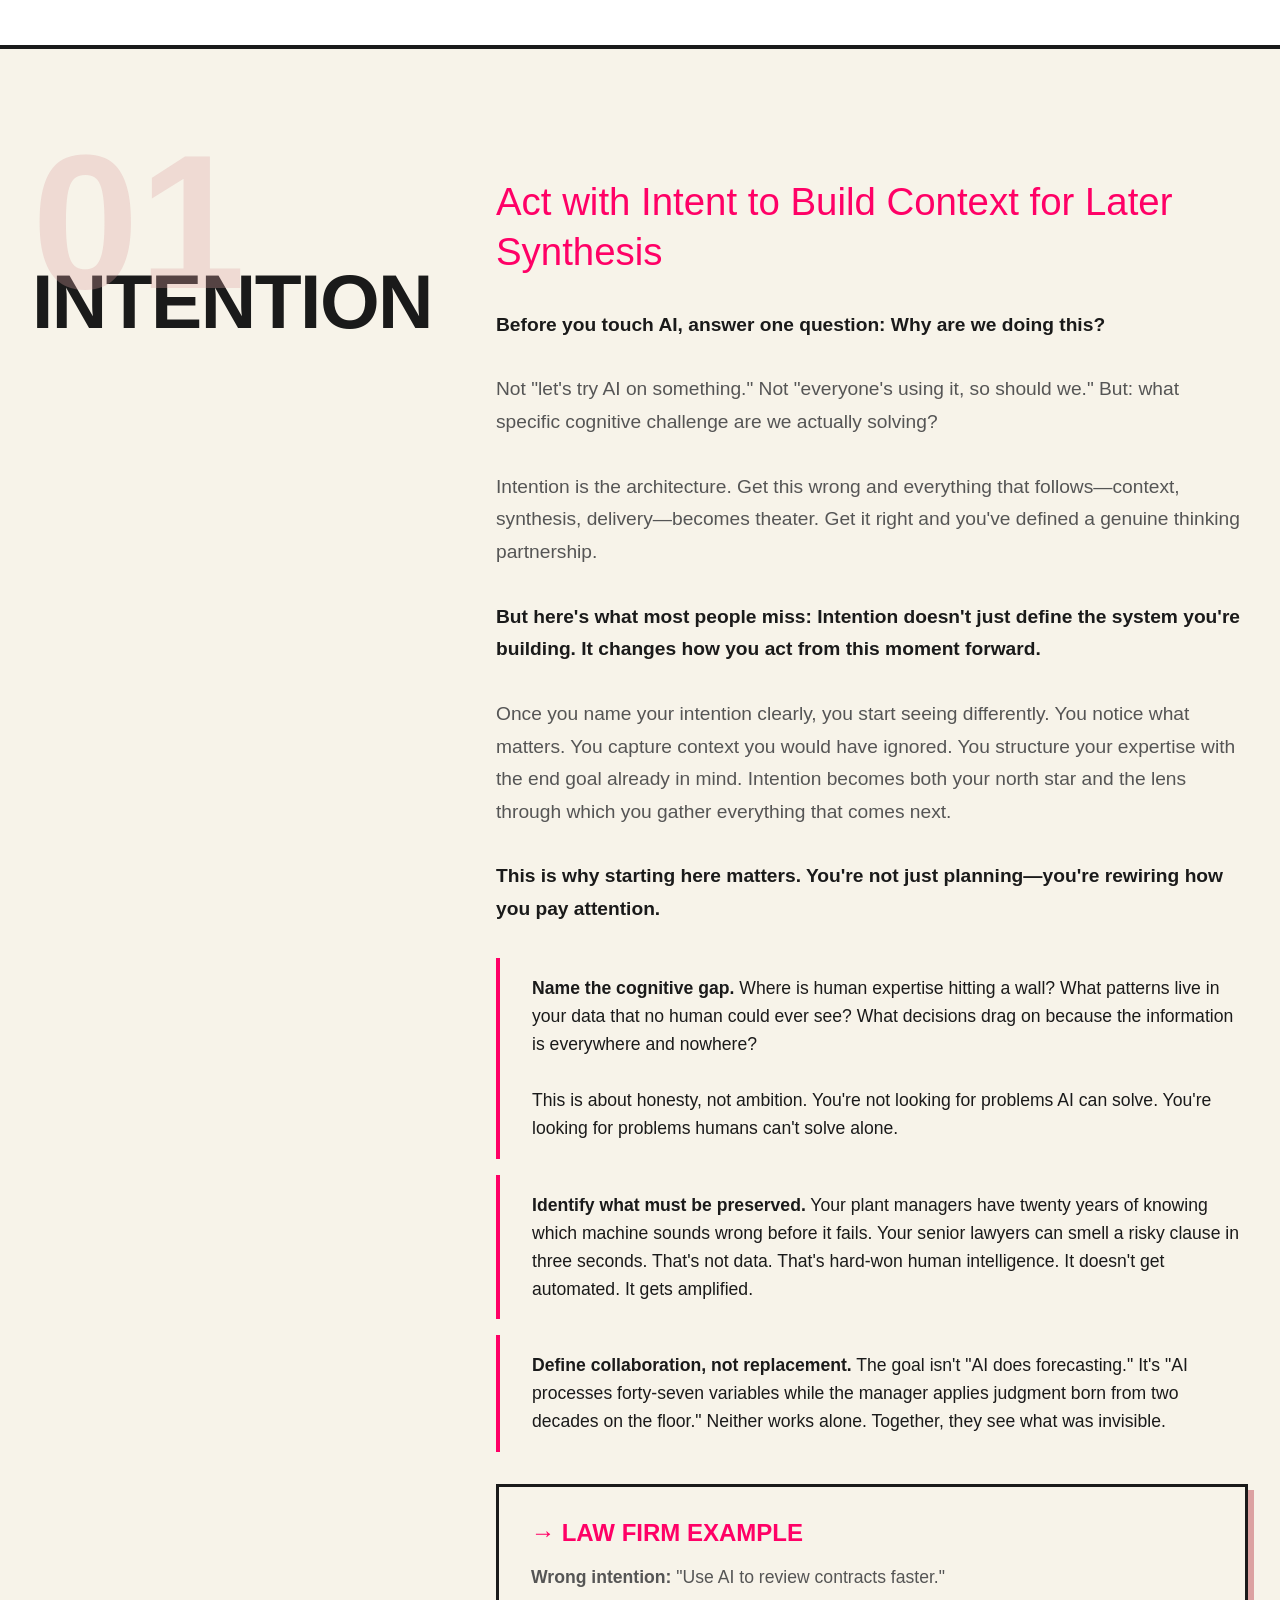
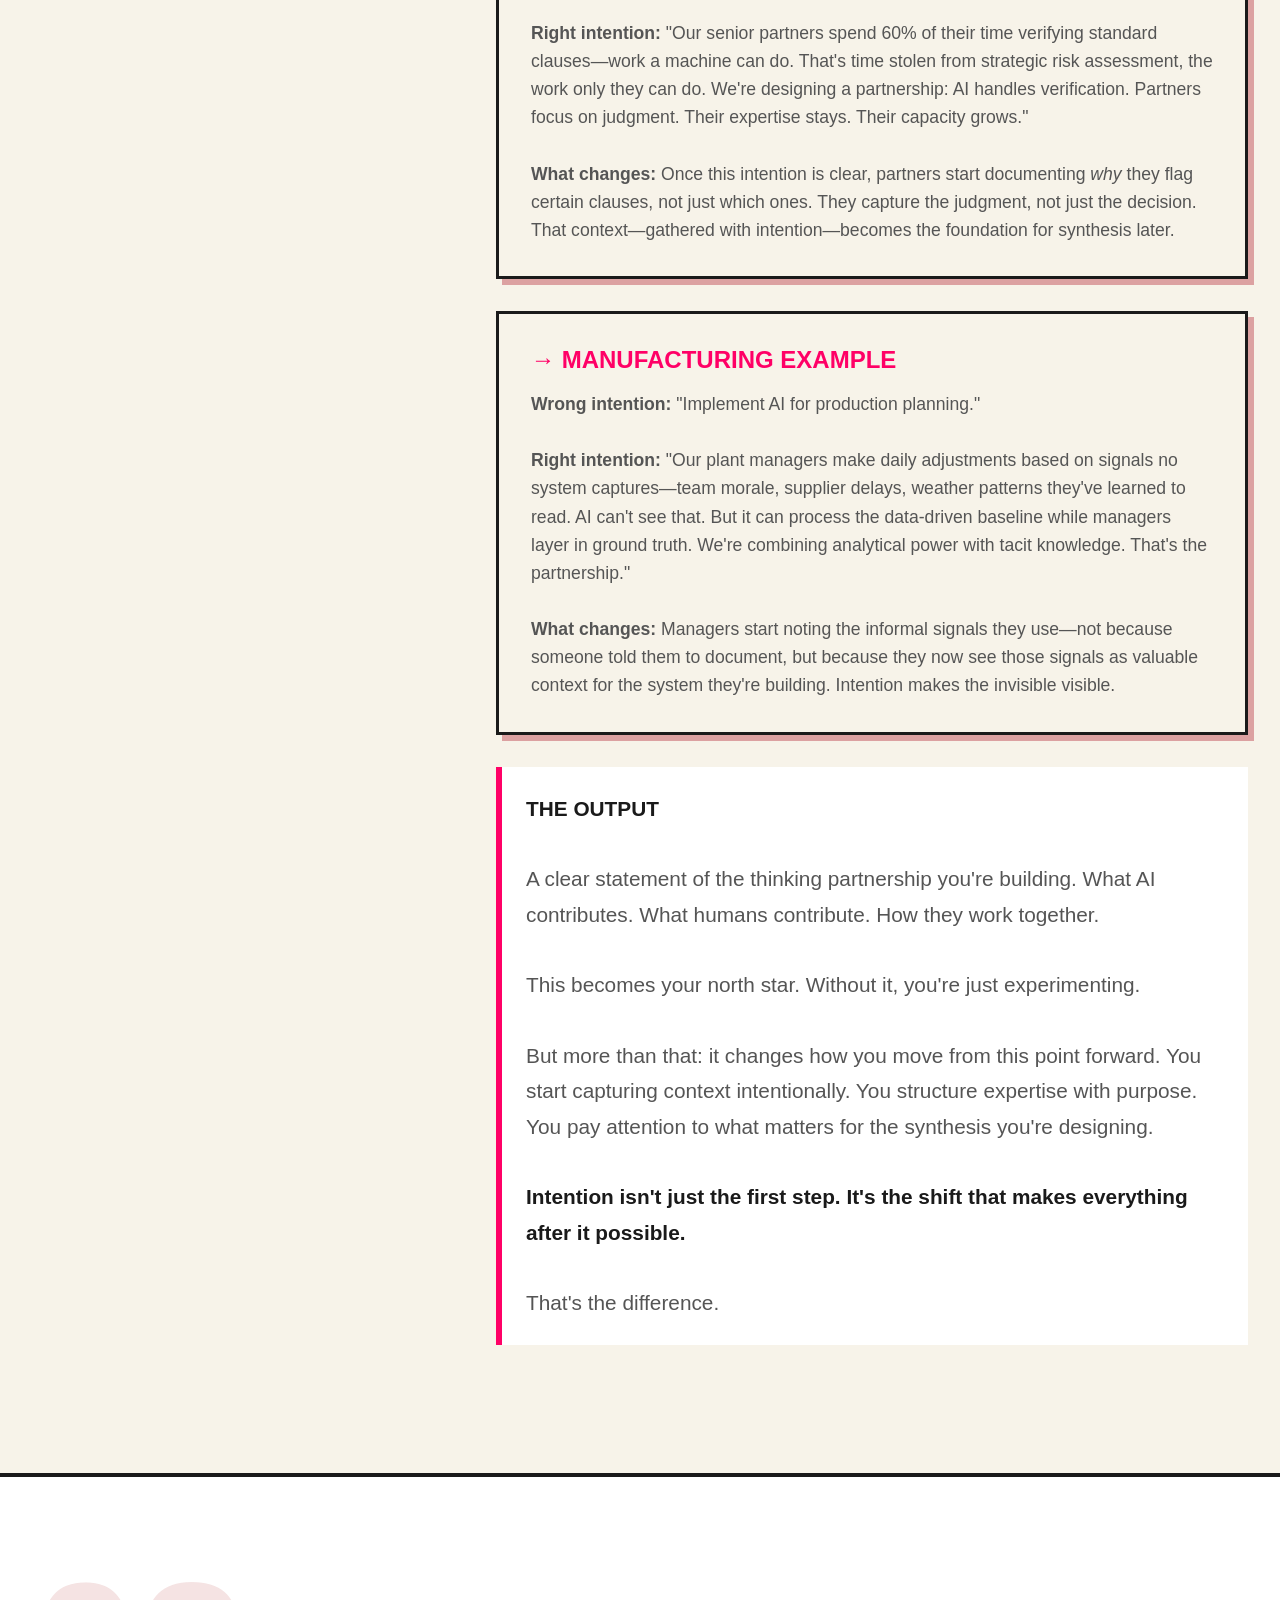
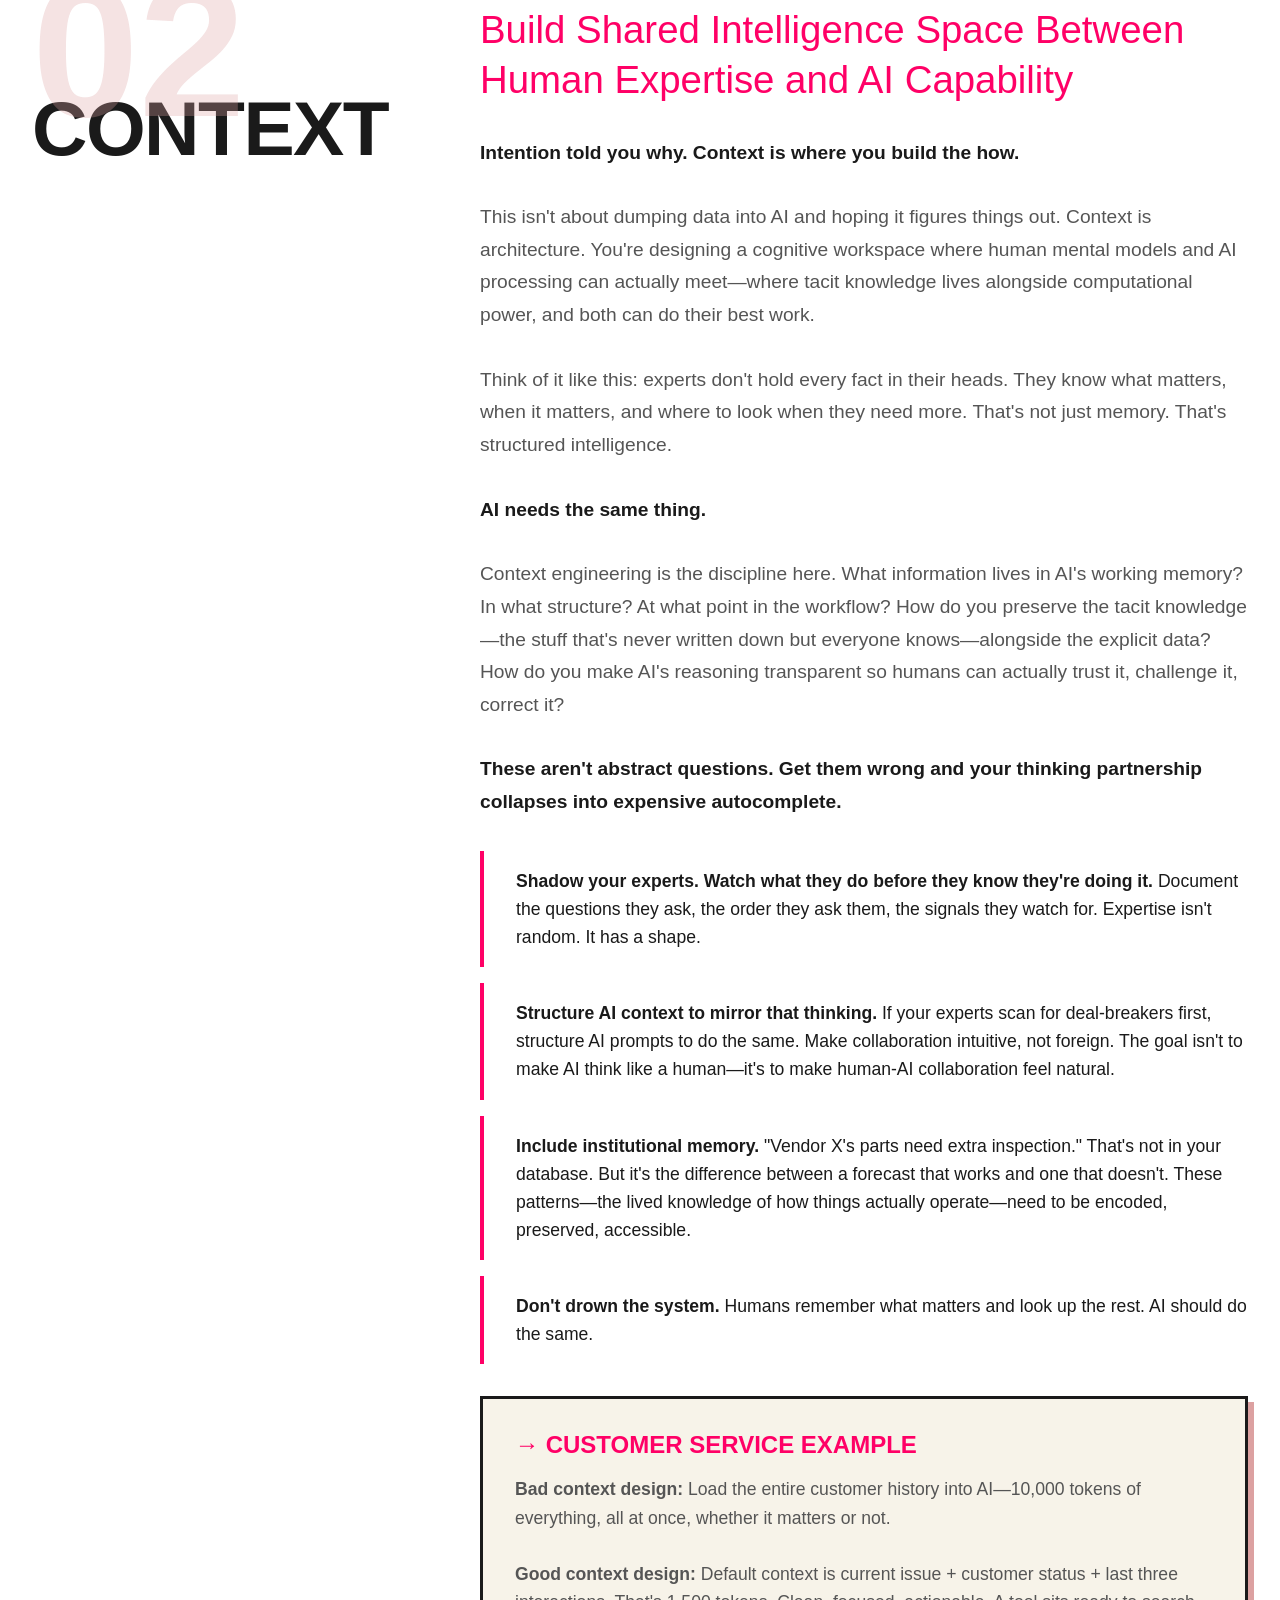
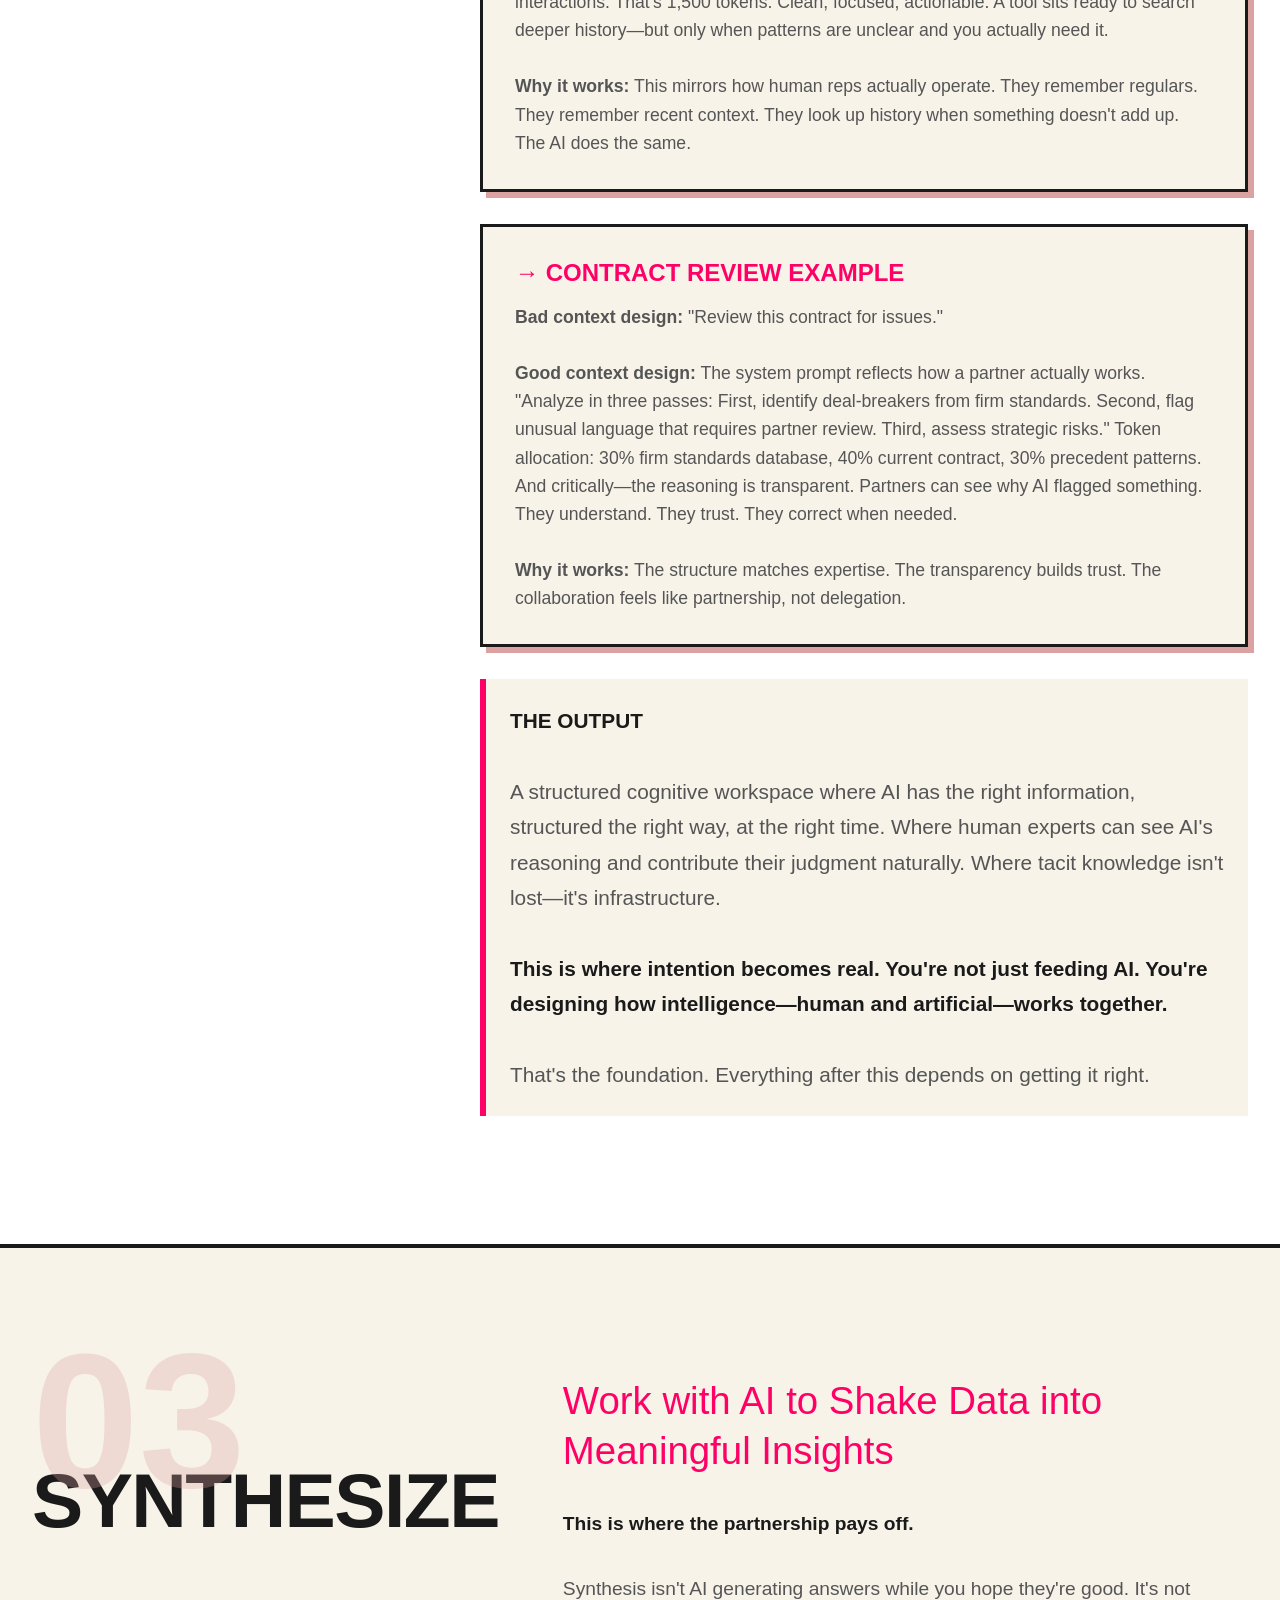
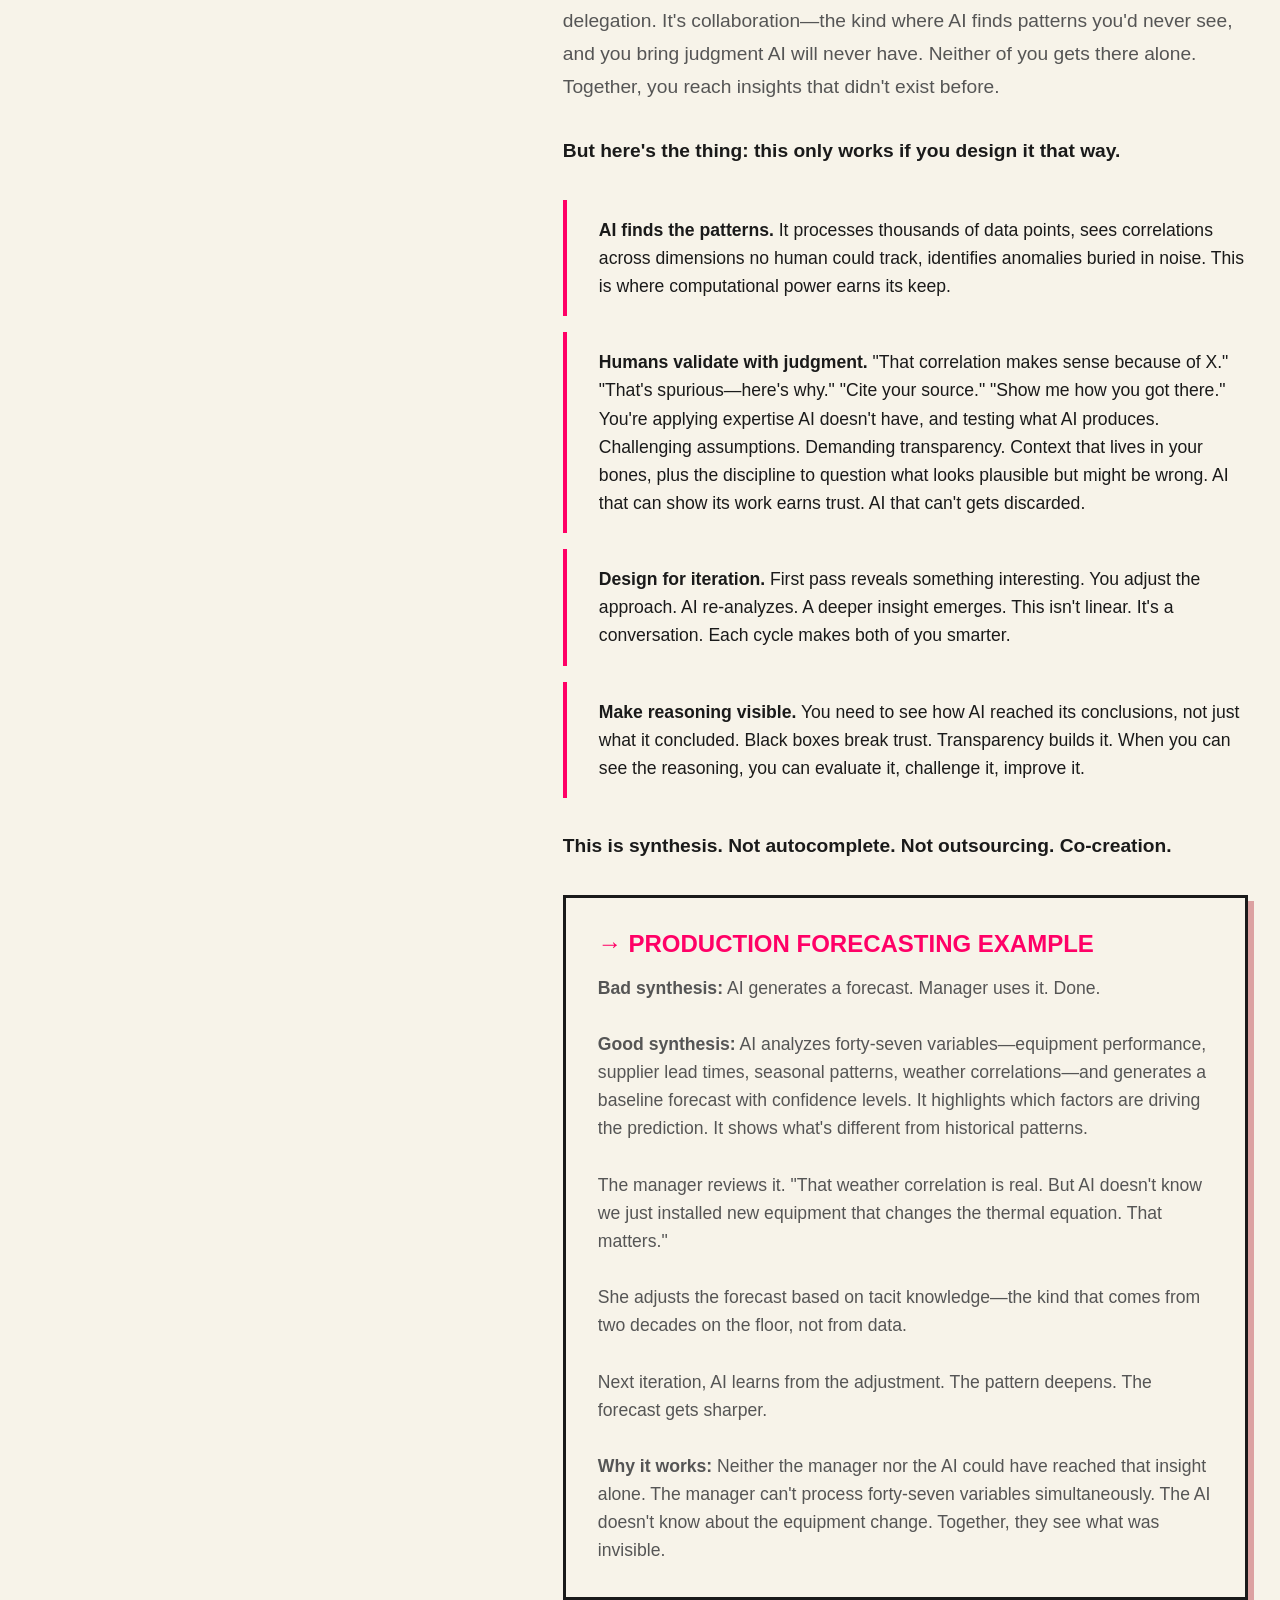
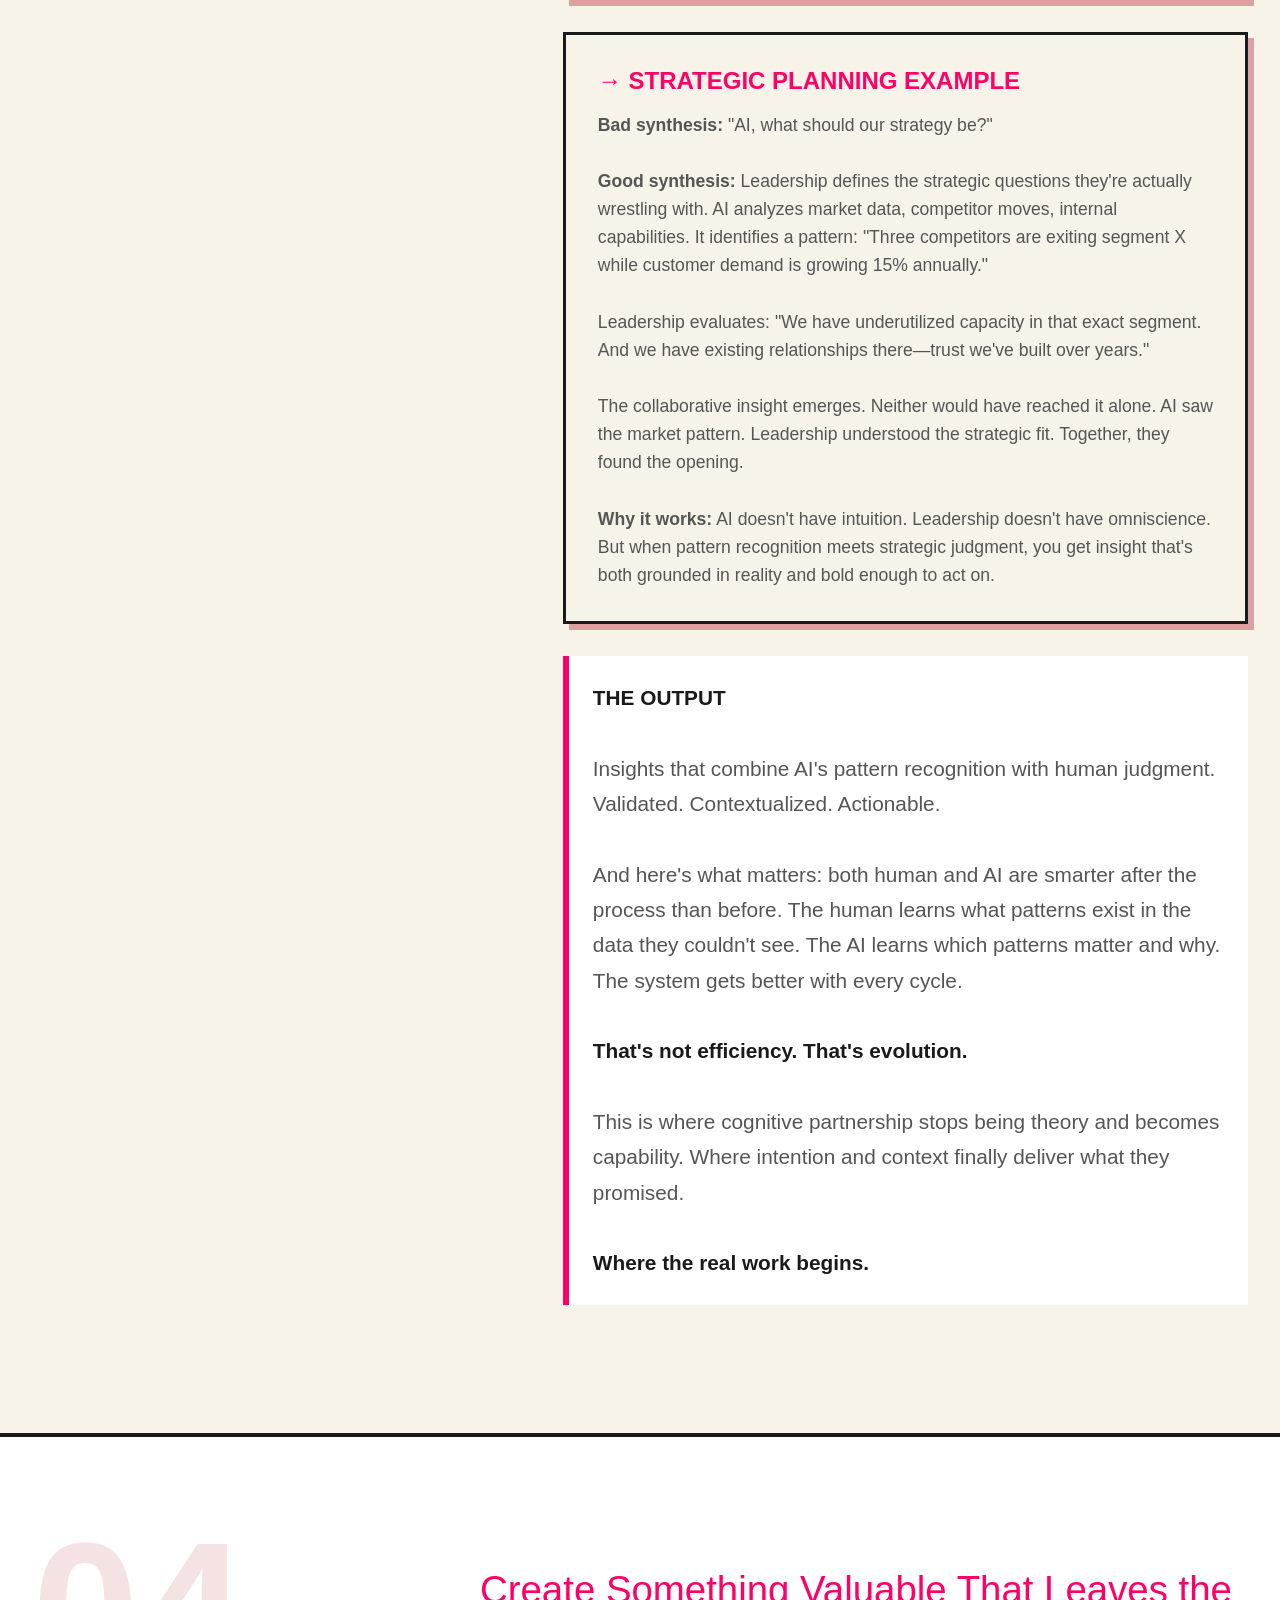
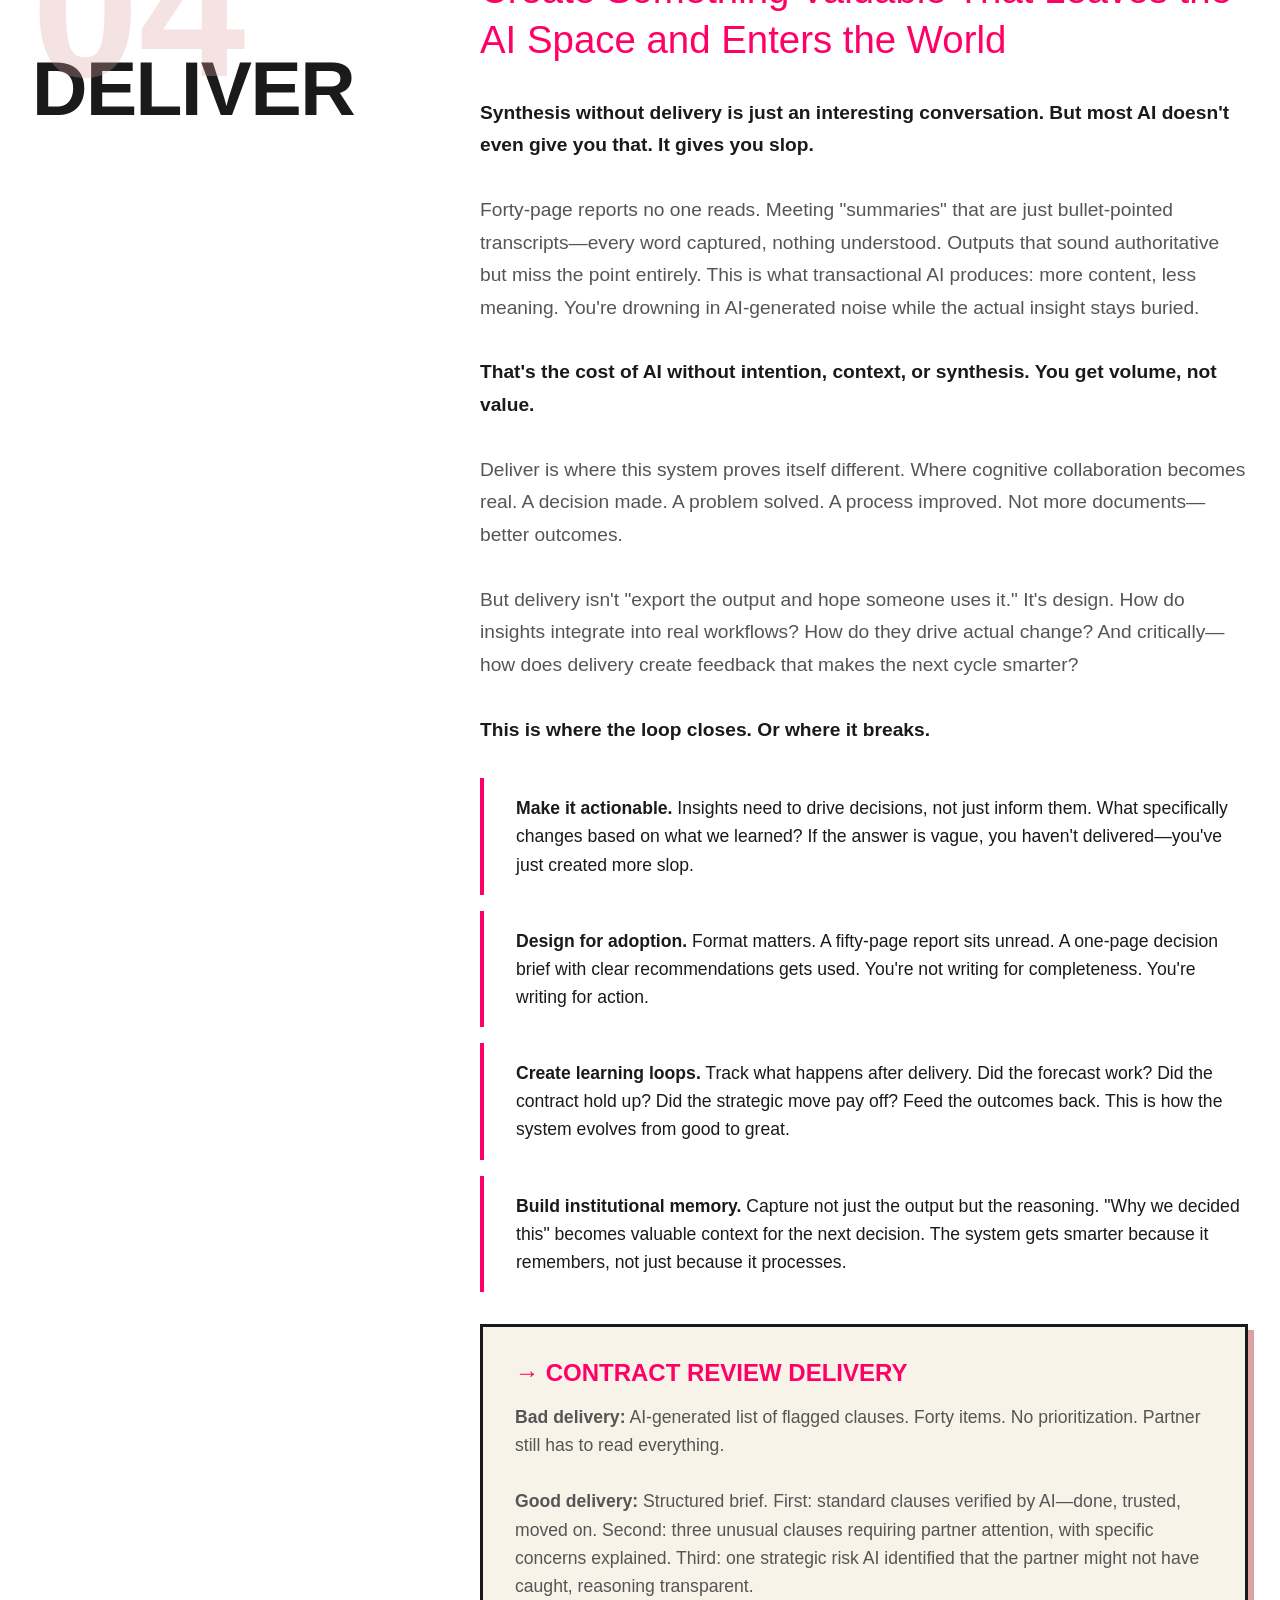
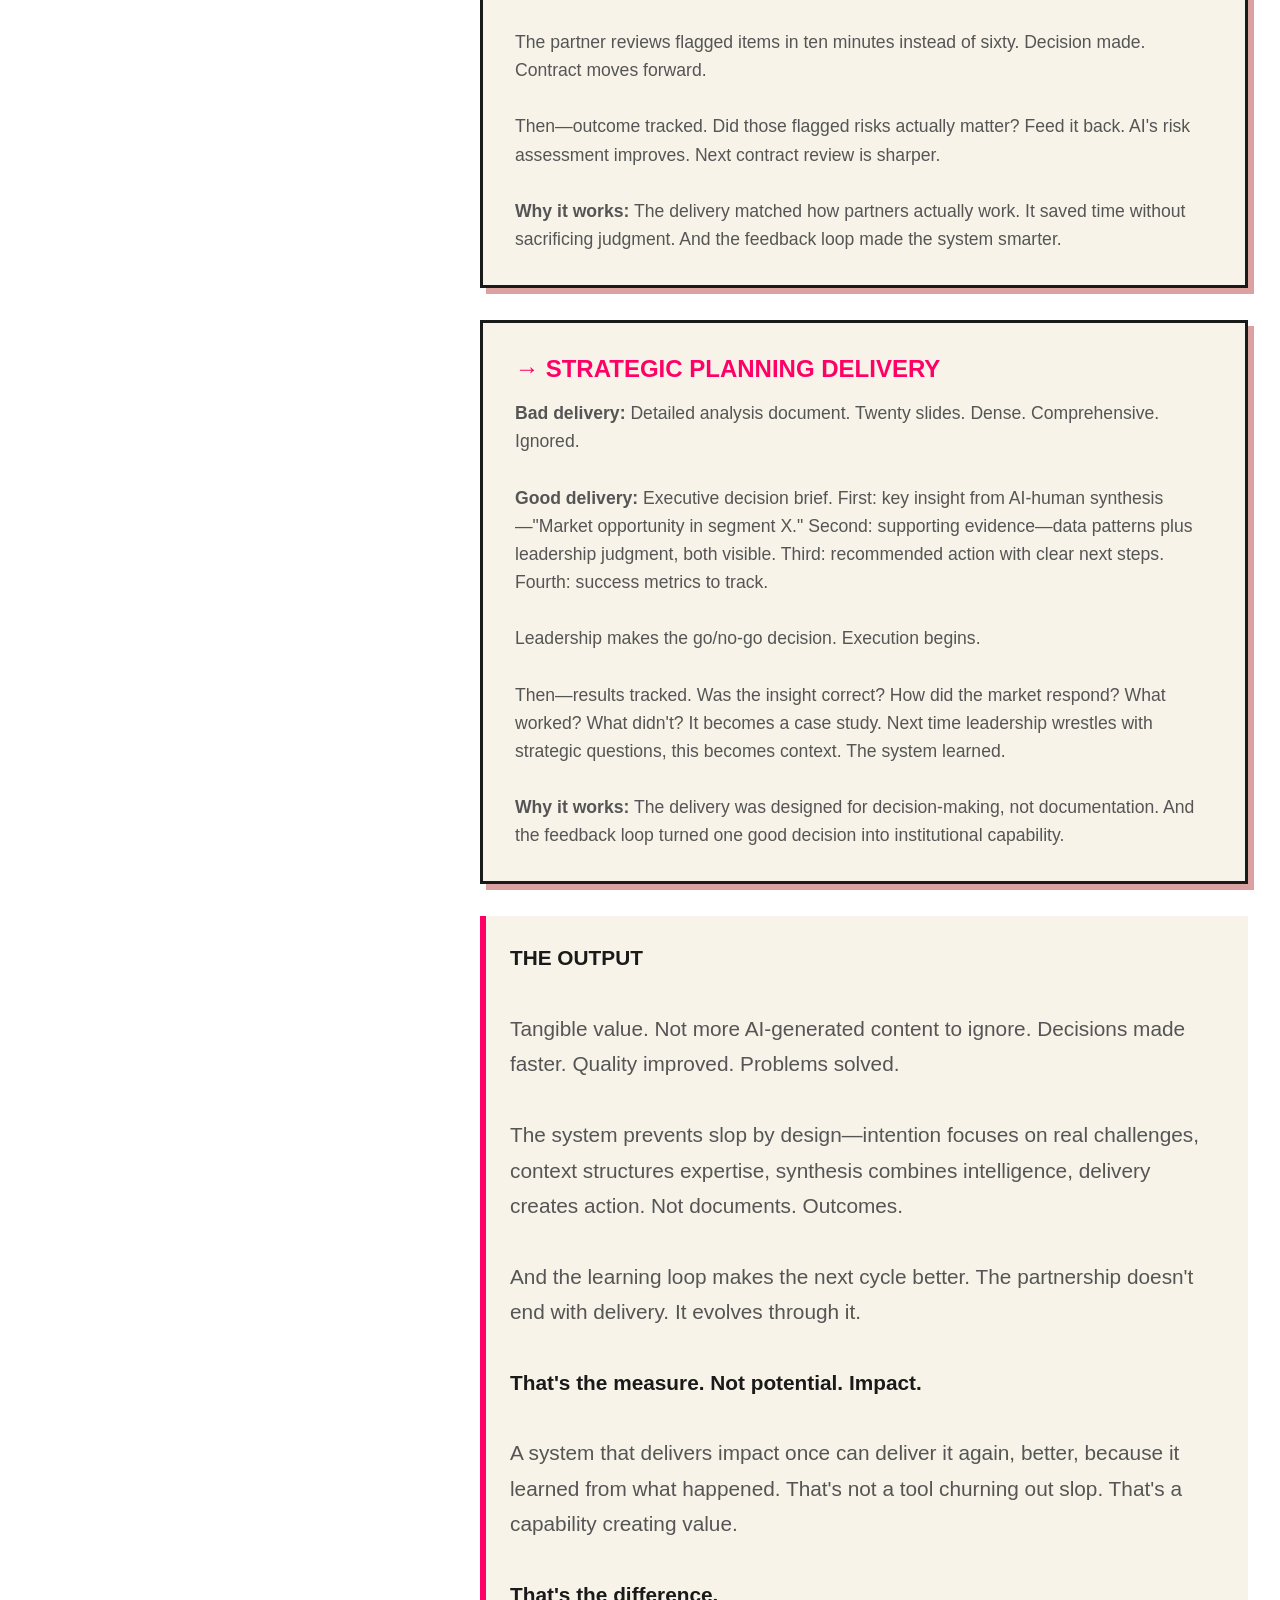
==== commit f03674f4: "Major content refresh: punchier copy throughout both pages INDEX.HTML UPDATES: - Updated hero subtit" ====
--- a/index.html
+++ b/index.html
@@ -513,8 +513,7 @@
         </h1>
 
         <div class="hero-subtitle">
-            <strong>HOW TO ACTUALLY</strong><br>
-            DESIGN HUMAN-AI<br>
+            <strong>DESIGN HUMAN-AI</strong><br>
             COLLABORATION<br>
             <span style="color: var(--red-accent); font-weight: 700;">THAT WORKS</span>
         </div>
@@ -716,7 +715,7 @@
 
                 <div class="key-points">
                     <div class="key-point">
-                        <strong>Map how experts actually think.</strong> Don't guess. Shadow them. Watch what they do before they know they're doing it. Document the questions they ask, the order they ask them, the signals they watch for. Expertise isn't random. It has a shape.
+                        <strong>Shadow your experts. Watch what they do before they know they're doing it.</strong> Document the questions they ask, the order they ask them, the signals they watch for. Expertise isn't random. It has a shape.
                     </div>
                     <div class="key-point">
                         <strong>Structure AI context to mirror that thinking.</strong> If your experts scan for deal-breakers first, structure AI prompts to do the same. Make collaboration intuitive, not foreign. The goal isn't to make AI think like a human—it's to make human-AI collaboration feel natural.
@@ -725,7 +724,7 @@
                         <strong>Include institutional memory.</strong> "Vendor X's parts need extra inspection." That's not in your database. But it's the difference between a forecast that works and one that doesn't. These patterns—the lived knowledge of how things actually operate—need to be encoded, preserved, accessible.
                     </div>
                     <div class="key-point">
-                        <strong>Design for just-in-time retrieval.</strong> Don't overwhelm the system with everything. Retrieve what's relevant when it's relevant. That's how humans work. We remember what matters. We look up the rest when we need it. AI should do the same.
+                        <strong>Don't drown the system.</strong> Humans remember what matters and look up the rest. AI should do the same.
                     </div>
                 </div>
 
@@ -954,7 +953,7 @@
             <h2 class="theory-title">WHY THIS APPROACH</h2>
             
             <div class="theory-intro">
-                These four steps aren't arbitrary. They're built on decades of research into how organizations actually create knowledge, how humans make decisions under constraints, and how expertise really works.
+                These four steps aren't arbitrary. They're built on decades of research into how humans actually think and how organizations actually learn.
             </div>
 
             <div class="theory-grid">
@@ -962,7 +961,7 @@
                     <div class="theory-card-name">Thomas Kuhn</div>
                     <div class="theory-card-concept">Paradigm Shifts</div>
                     <div class="theory-card-text">
-                        Organizations don't improve incrementally—they transform through paradigm shifts. Fundamental changes in how we see the problem, not just optimization of existing processes. That's what this system does. It doesn't make your current workflows faster. It redesigns how your organization thinks.
+                        Kuhn taught us transformation doesn't happen in steps. It happens when you see the problem differently. You don't optimize your way to a paradigm shift. You redesign how you think.
                     </div>
                 </a>
 
@@ -970,7 +969,7 @@
                     <div class="theory-card-name">Herbert Simon</div>
                     <div class="theory-card-concept">Bounded Rationality</div>
                     <div class="theory-card-text">
-                        Humans can't process unlimited information. We work within cognitive constraints. We "satisfice"—we find good enough answers with the information we can actually handle. AI partnerships work because they operate within these limits while expanding what's possible. Context design isn't about giving AI everything. It's about working with how humans actually think.
+                        Simon showed us humans can't process everything. We work within limits. We satisfice. AI partnerships work because of these constraints, not despite them. Context design isn't about feeding AI more data. It's about working with how humans actually operate.
                     </div>
                 </a>
 
@@ -978,7 +977,7 @@
                     <div class="theory-card-name">Michael Polanyi</div>
                     <div class="theory-card-concept">Tacit Knowledge</div>
                     <div class="theory-card-text">
-                        "We know more than we can tell." Expert judgment, intuition, cultural wisdom—the things that make someone great at their work—can't be fully codified. This is why we preserve human expertise instead of trying to automate it away. The tacit dimension is irreplaceable. It's also invisible to systems that don't design for it.
+                        Polanyi named what everyone knows but rarely says: "We know more than we can tell." The expertise that makes someone great at their work lives in their bones, not in documentation. You can't automate it. You can only amplify it.
                     </div>
                 </a>
 
@@ -986,7 +985,7 @@
                     <div class="theory-card-name">Ikujiro Nonaka</div>
                     <div class="theory-card-concept">Knowledge Creation (SECI)</div>
                     <div class="theory-card-text">
-                        Organizations create knowledge through cycles of tacit to explicit and back again. That's what synthesis does. AI converts data patterns (explicit knowledge) into insights. Humans validate those insights with judgment (tacit knowledge). Together, they create documented decisions (explicit knowledge) that become institutional memory. The cycle continues. The system learns.
+                        Nonaka mapped how knowledge actually moves: tacit to explicit and back again. That's synthesis. AI turns data into patterns. Humans validate those patterns with judgment. Together, they create decisions that become institutional memory. The cycle continues. The system learns.
                     </div>
                 </a>
             </div>
@@ -1007,9 +1006,10 @@
     <!-- FOOTER -->
     <footer class="footer-section">
         <div class="footer-content">
-            <h2 class="footer-title">READY TO<br>IMPLEMENT<br>THIS APPROACH?</h2>
+            <h2 class="footer-title">READY TO<br>STOP GENERATING<br>SLOP?</h2>
             <p style="font-size: 1.3rem; margin-bottom: 2rem; max-width: 600px;">
-                Stop trying to make humans adapt to AI. Start designing how humans and AI think together. Let's build cognitive collaboration that actually works.
+                Stop adapting humans to AI's limitations. Start designing how intelligence—human and artificial—works together.<br><br>
+                Let's build cognitive collaboration that actually delivers.
             </p>
             <div style="display: grid; grid-template-columns: repeat(auto-fit, minmax(200px, 1fr)); gap: 2rem; margin-top: 3rem;">
                 <div>
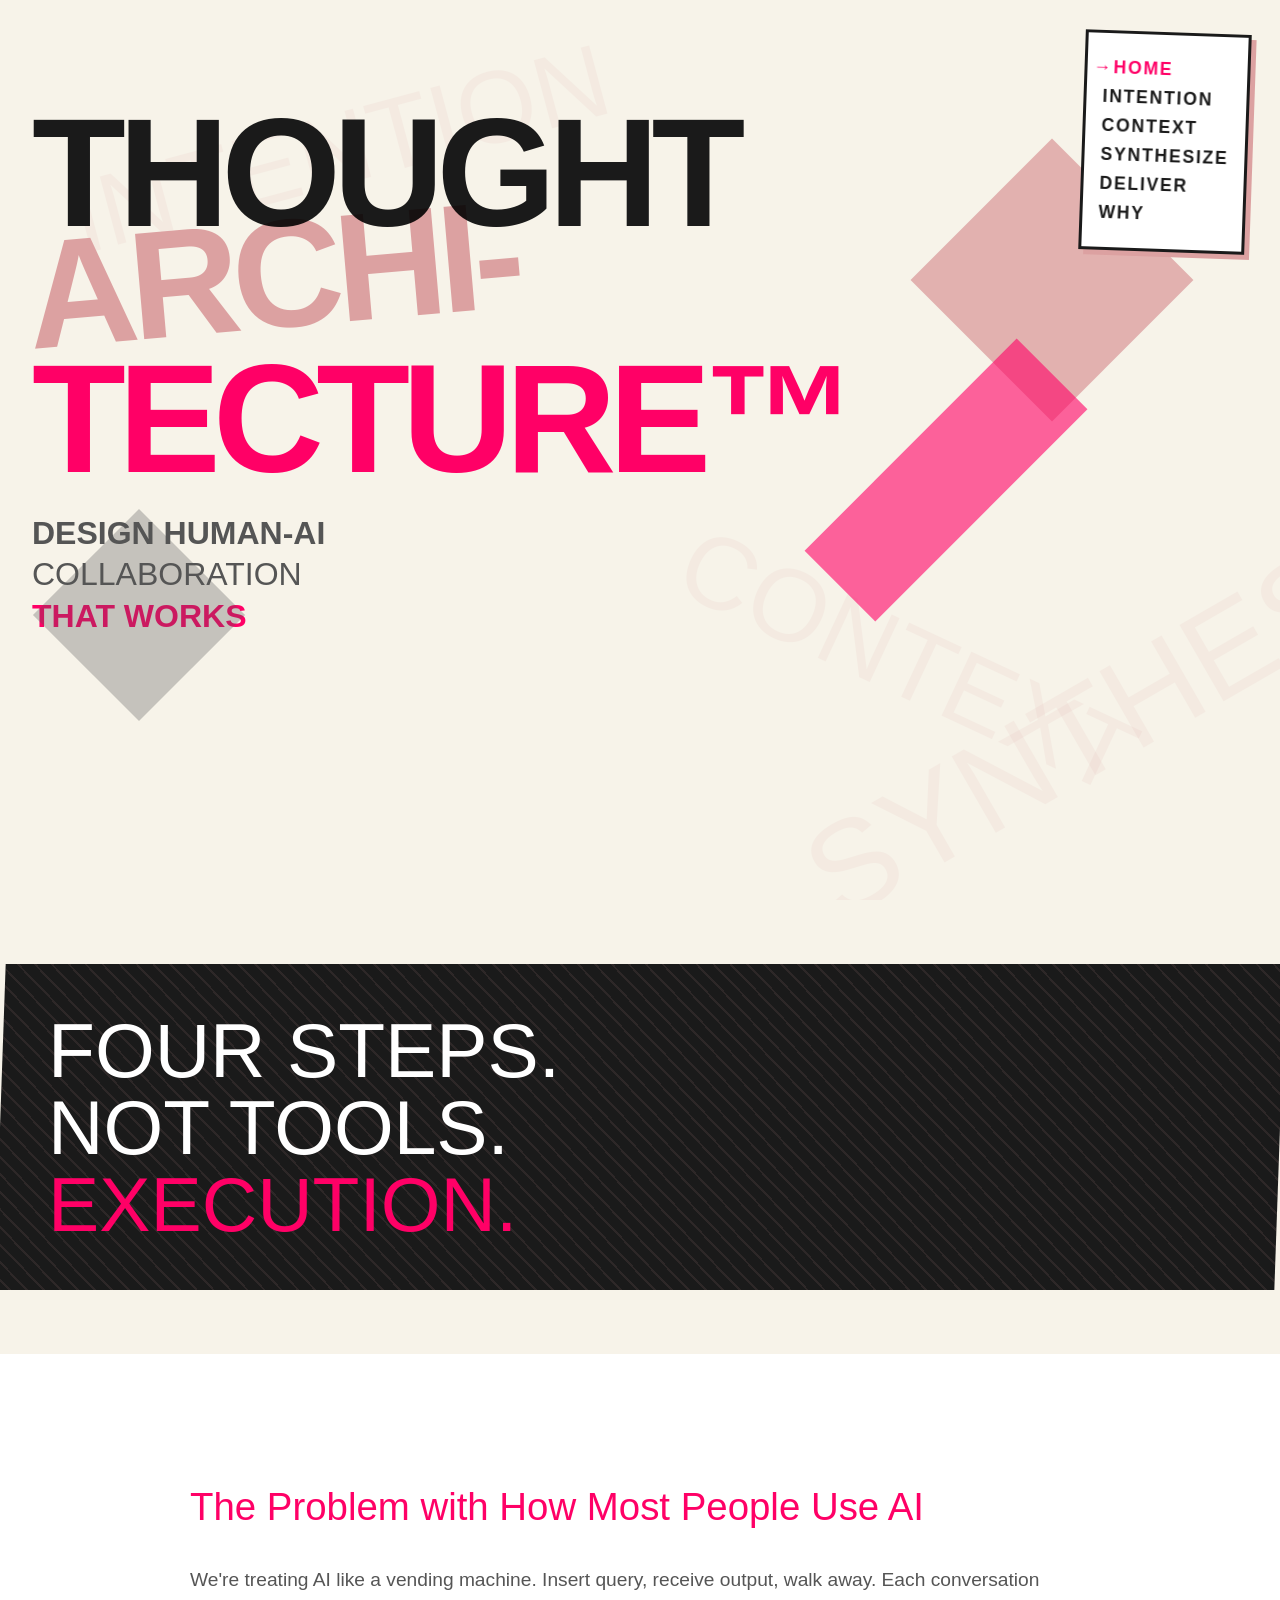
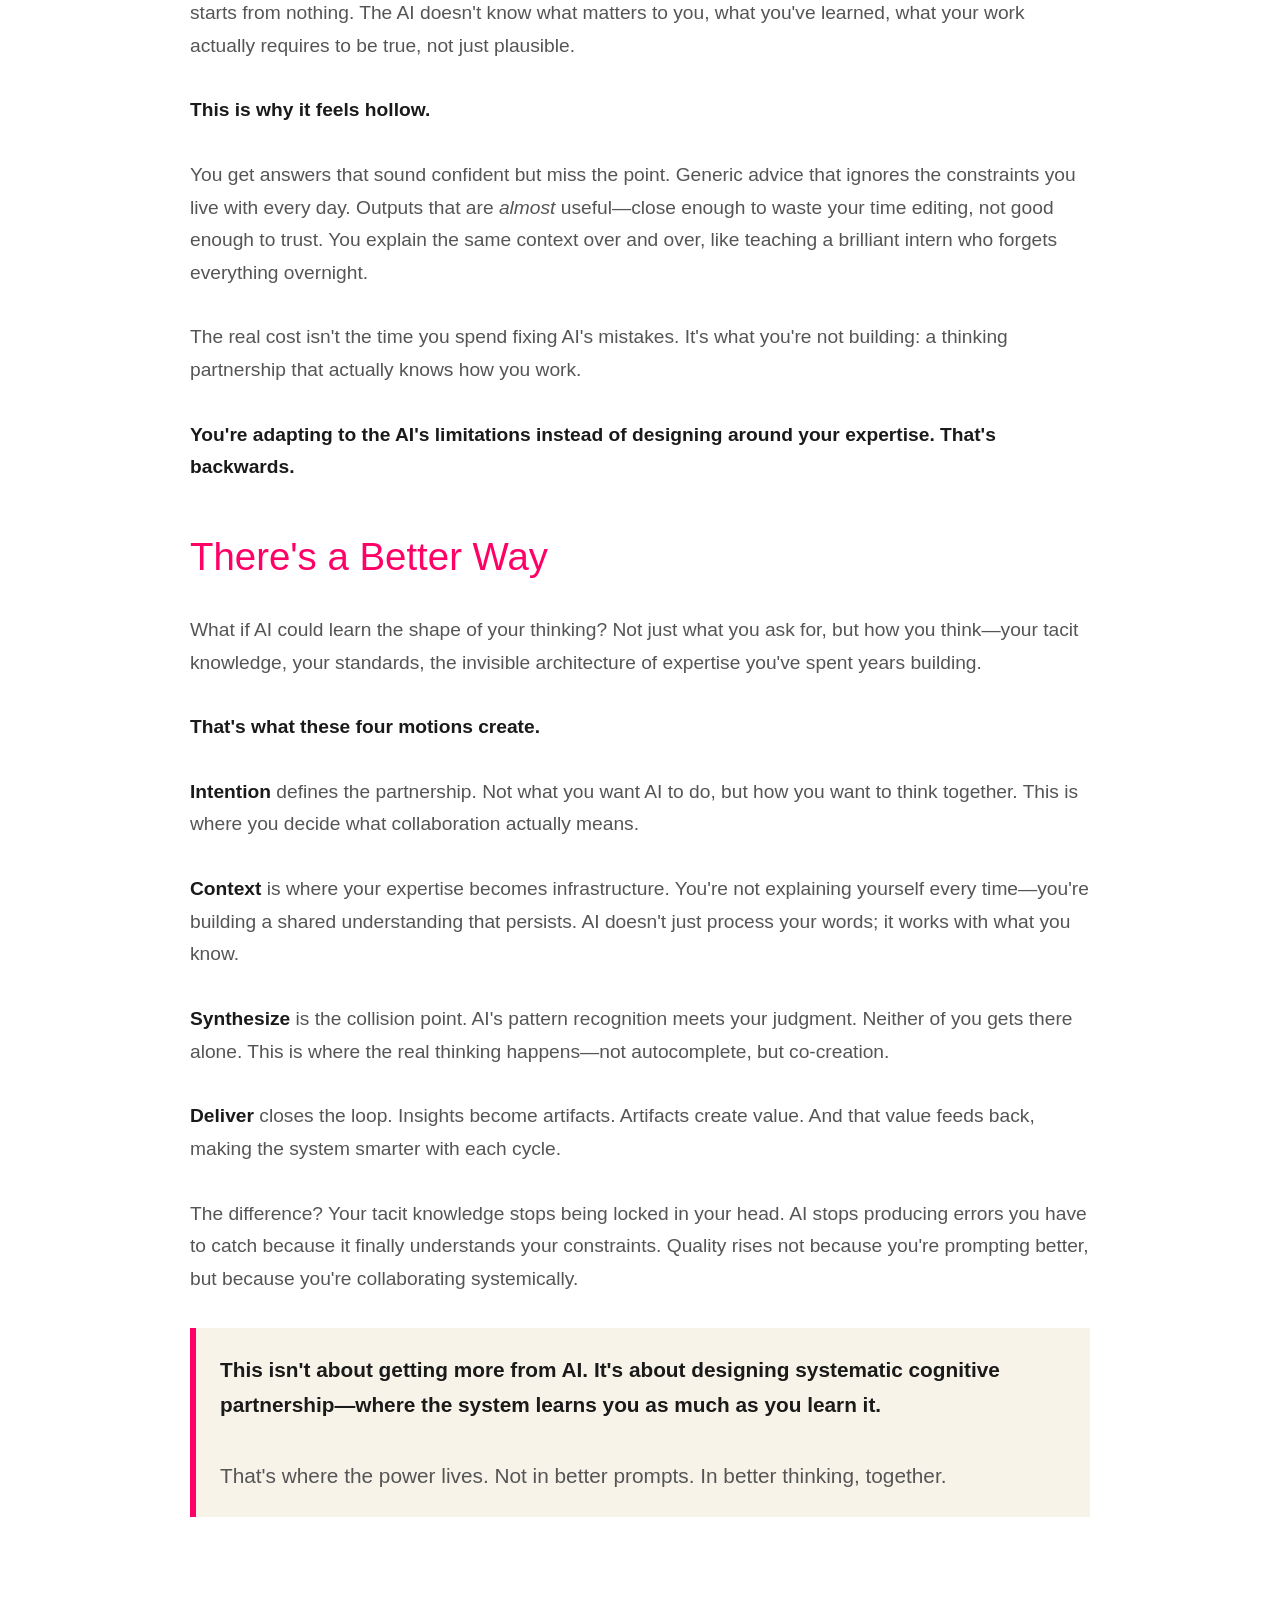
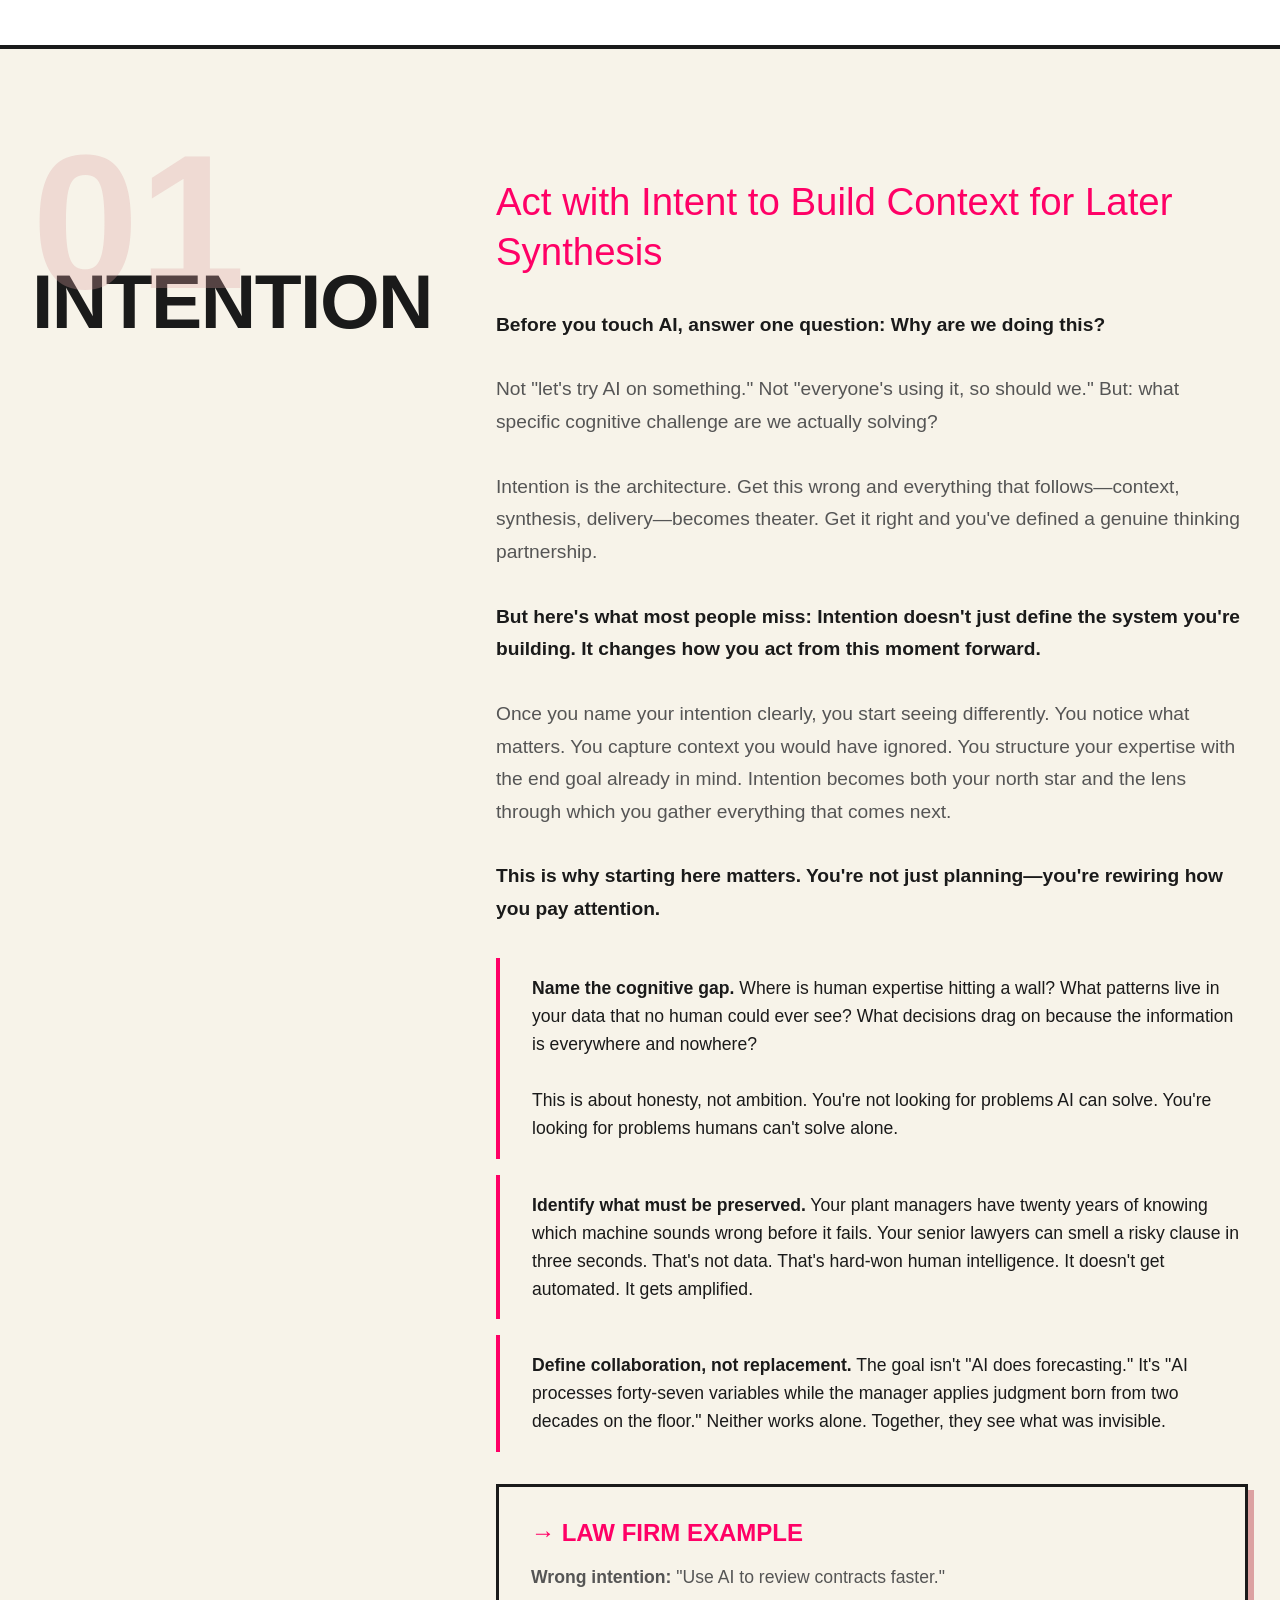
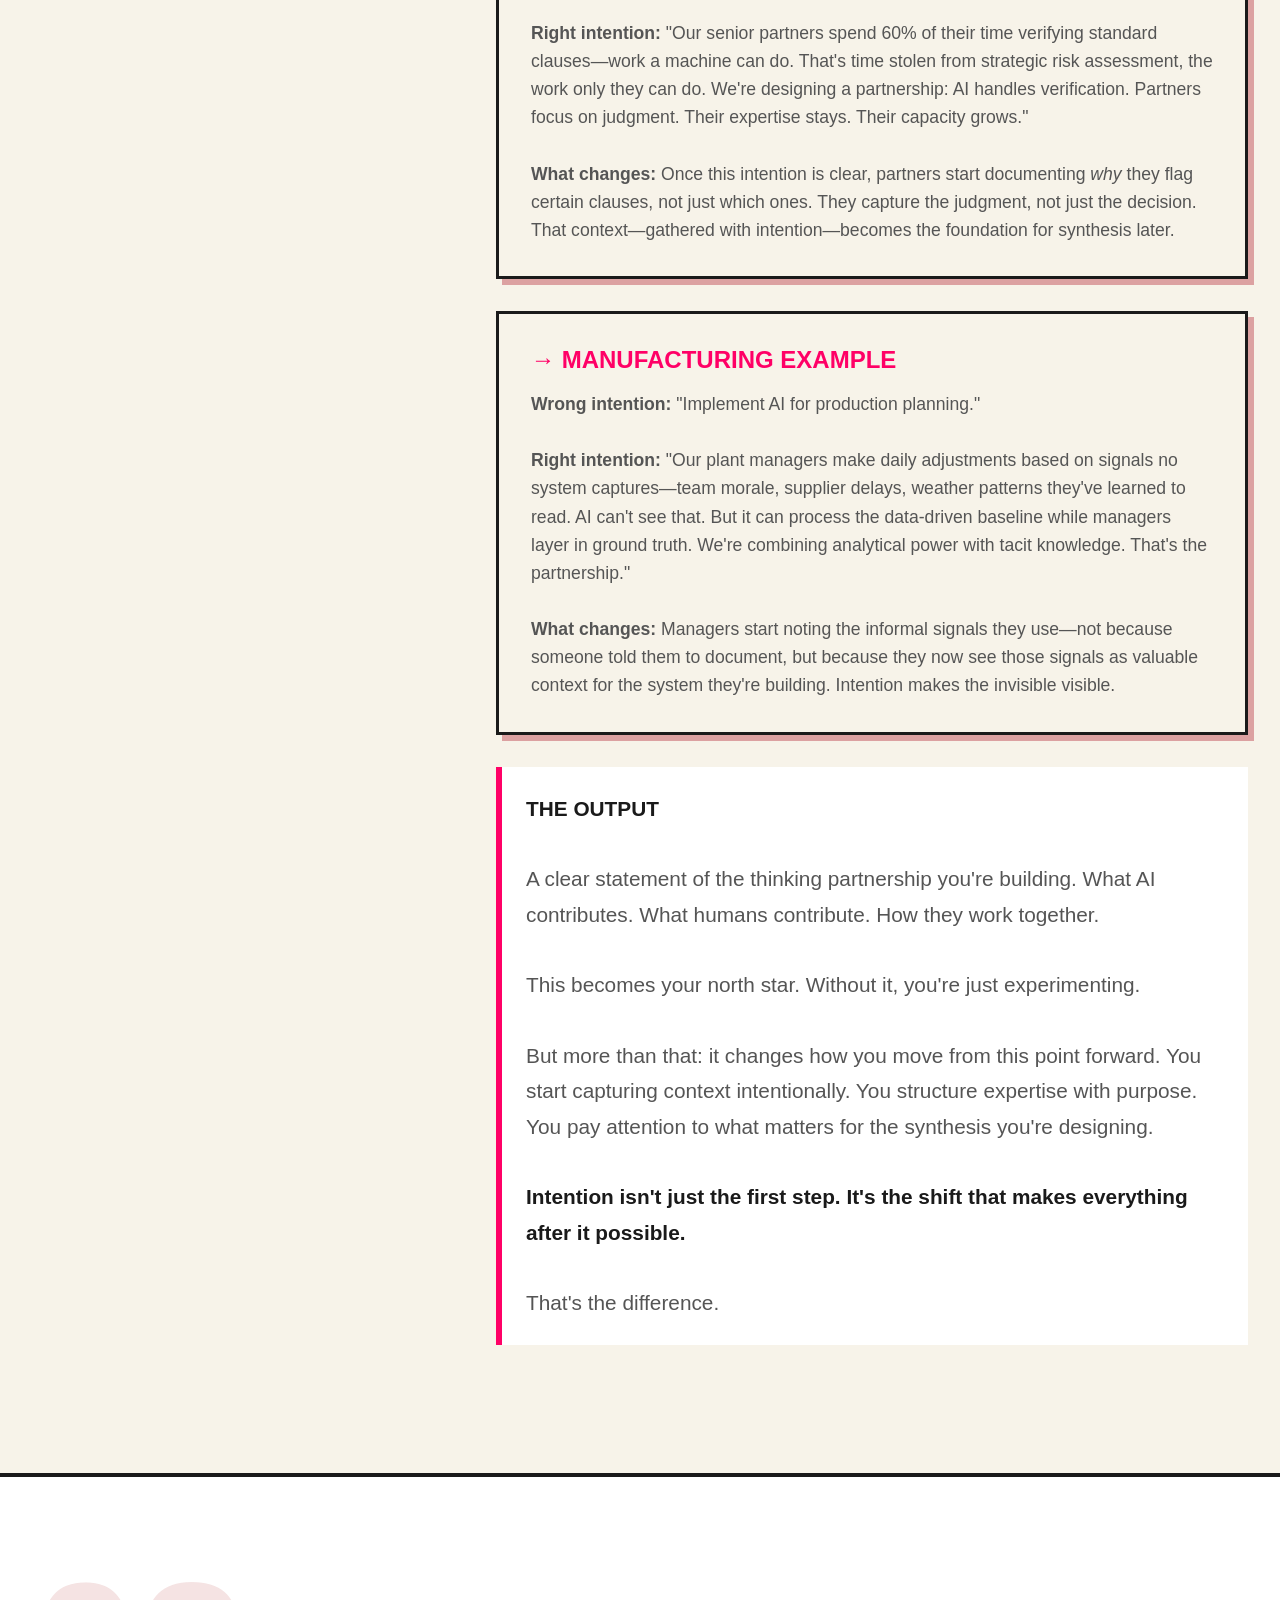
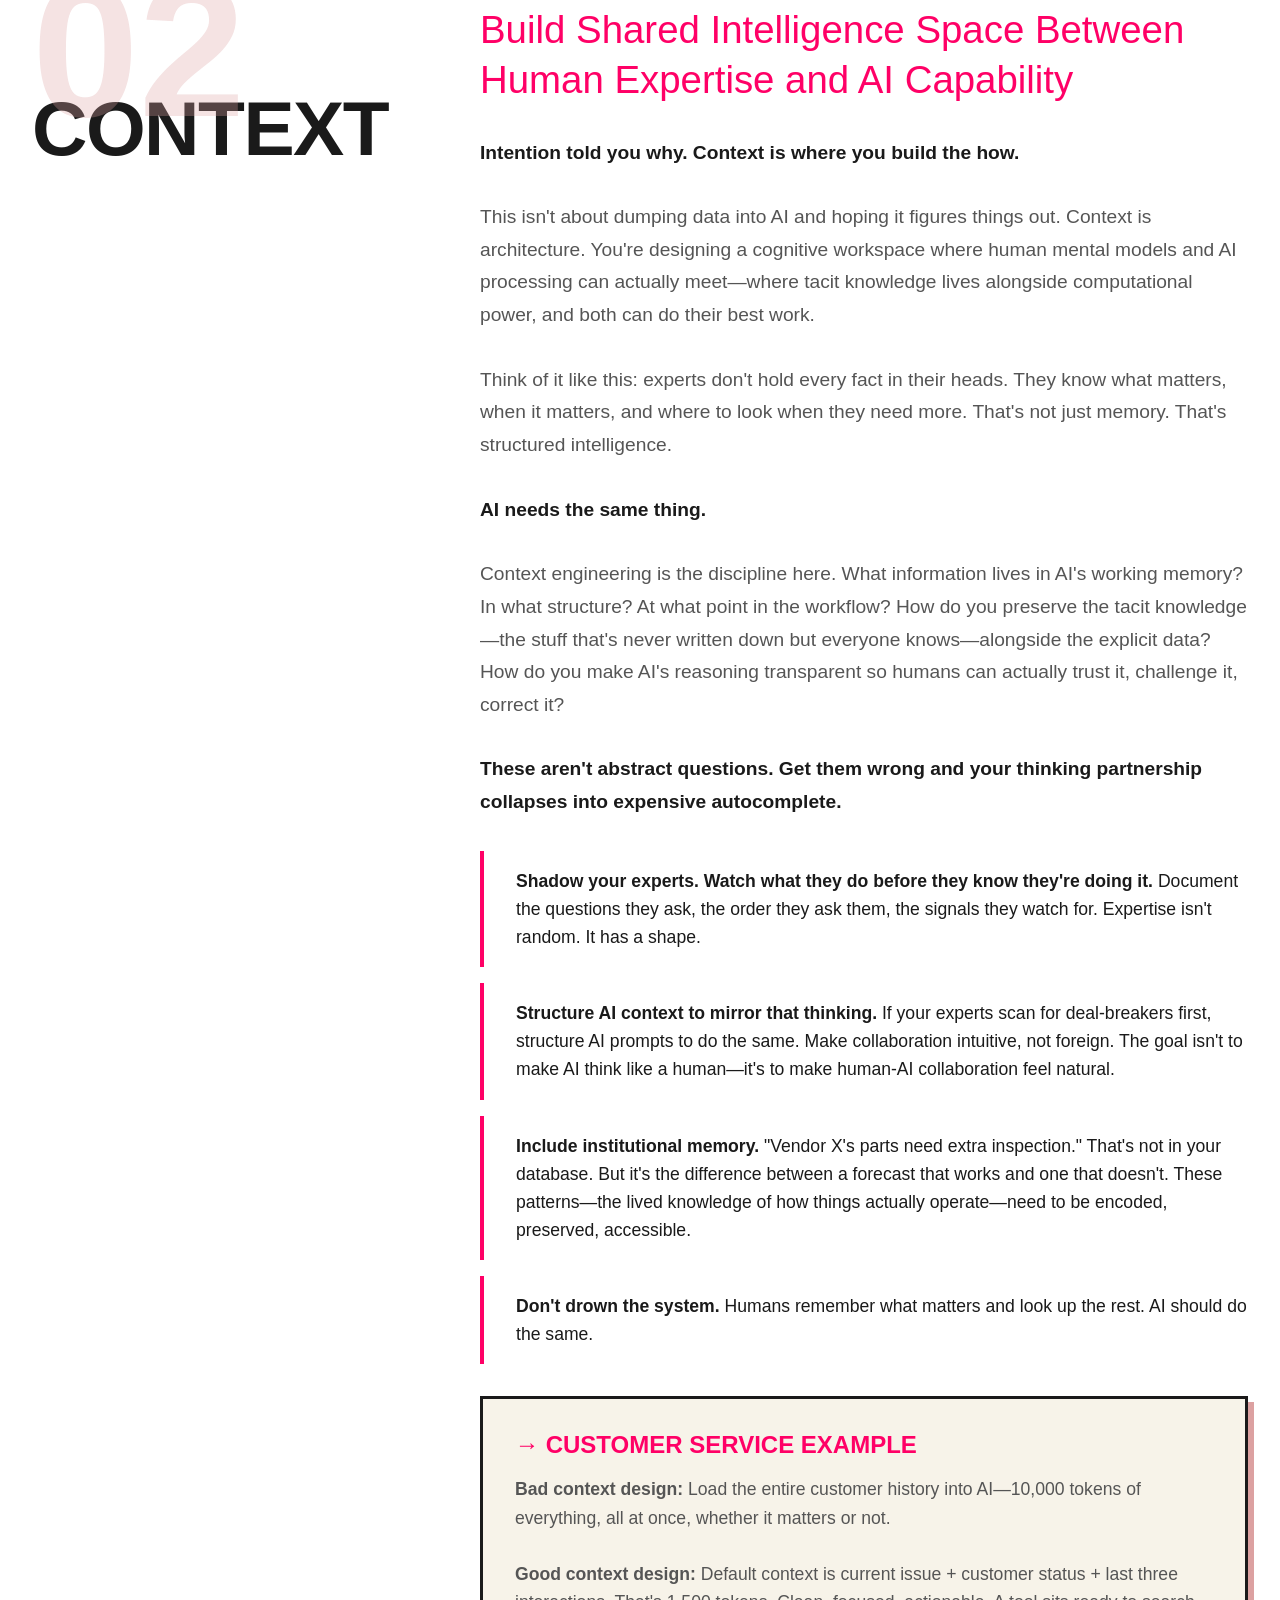
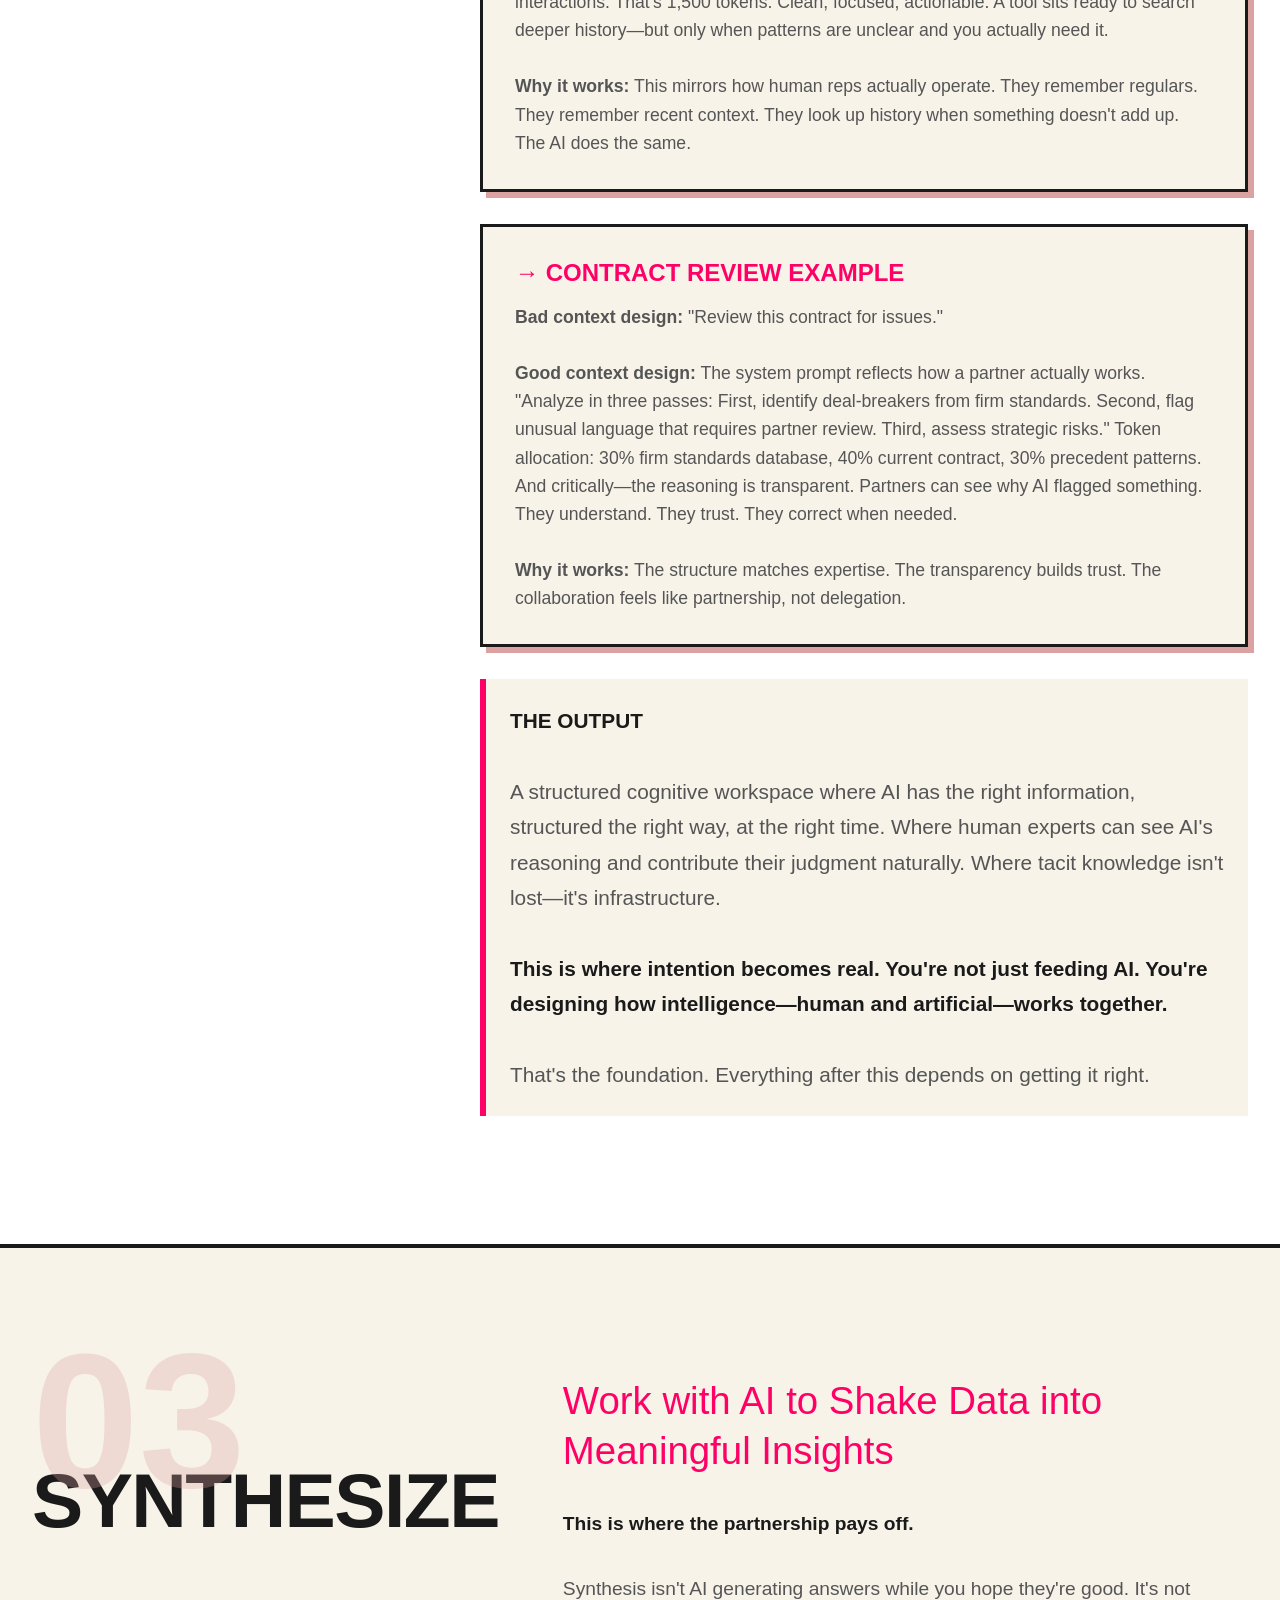
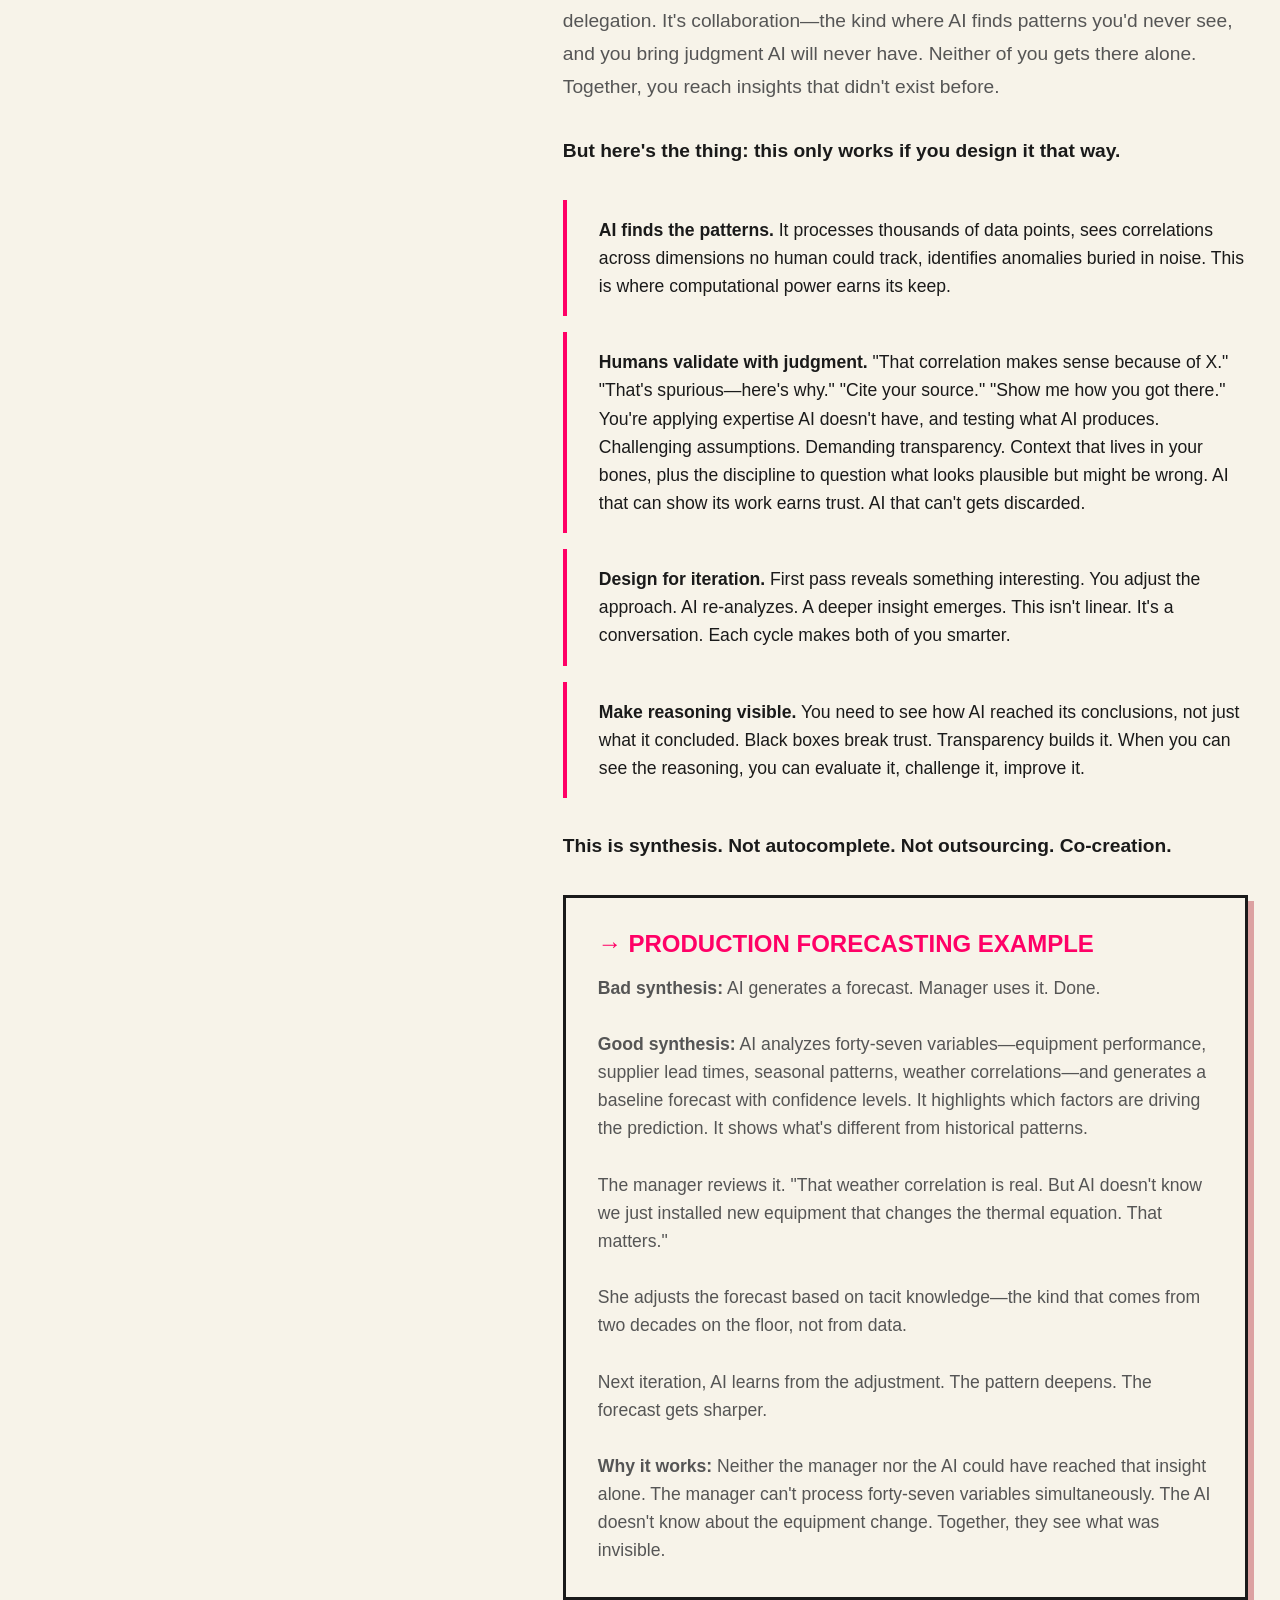
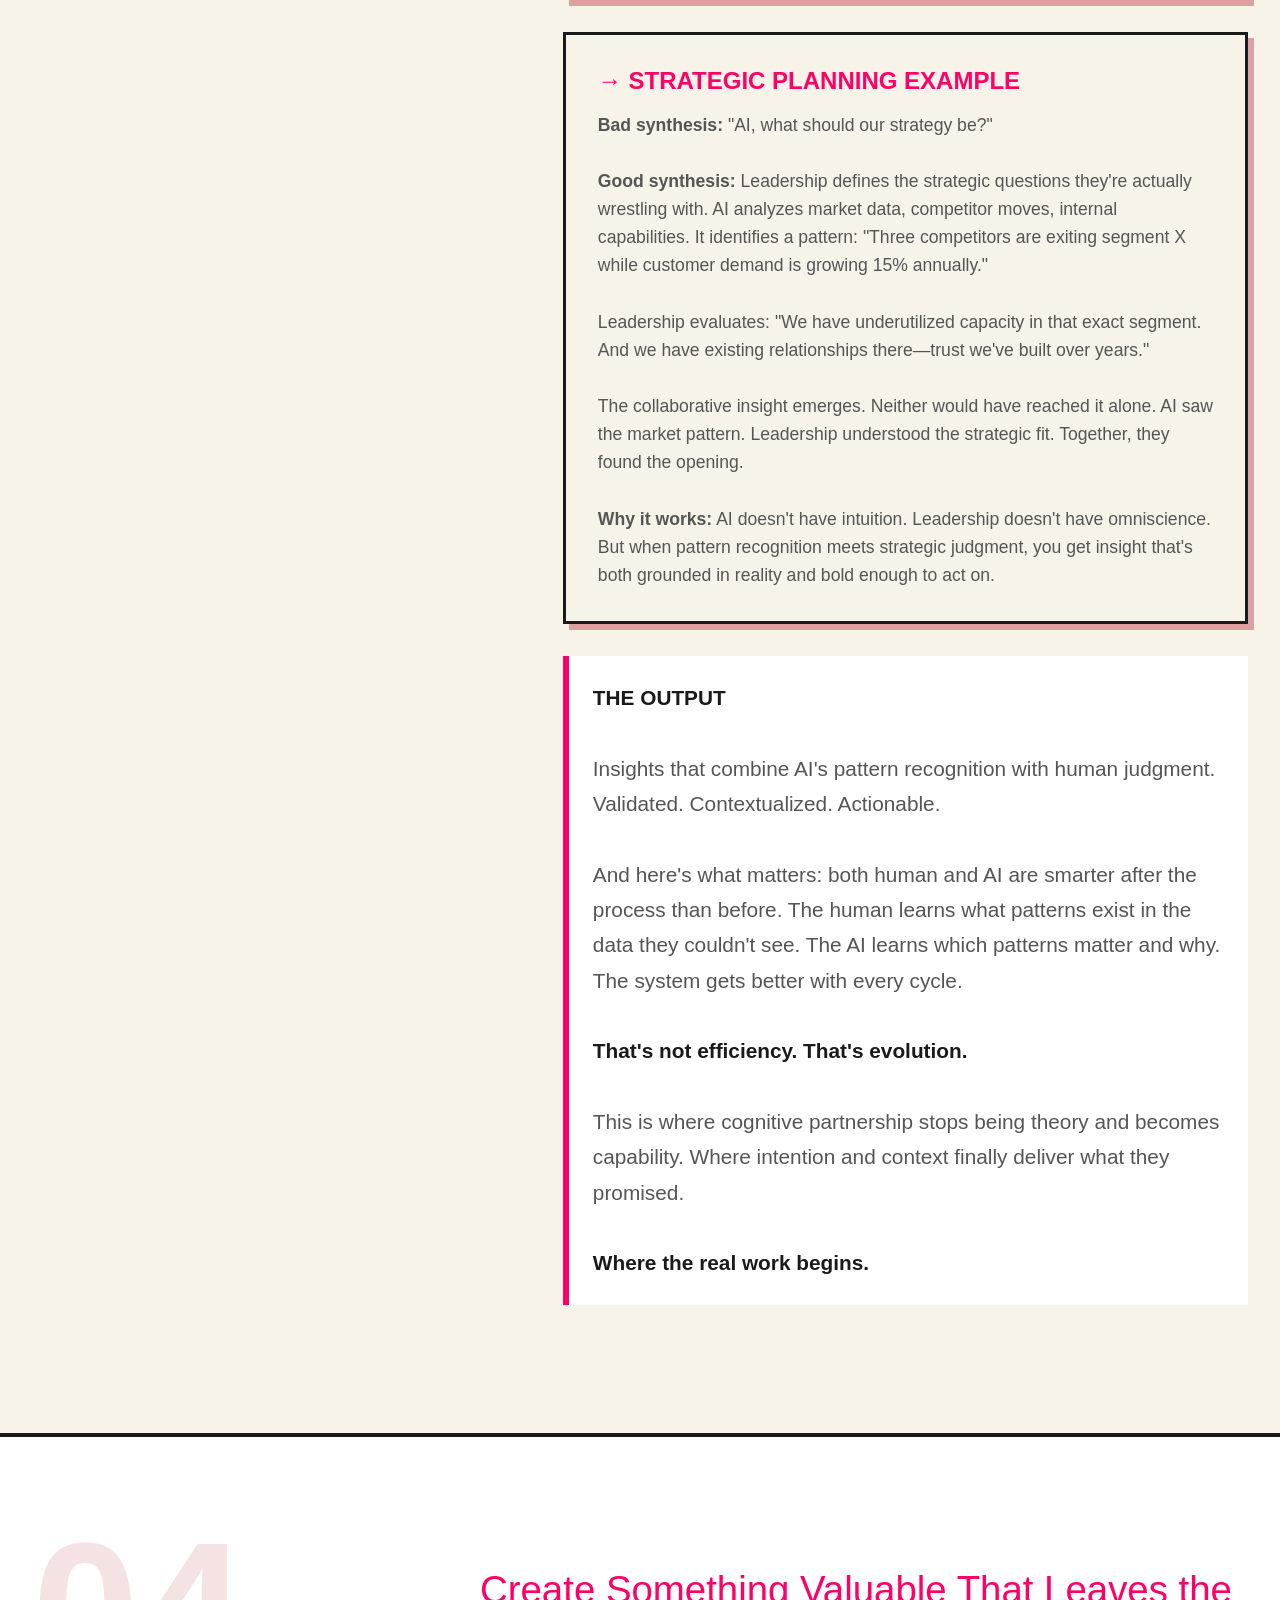
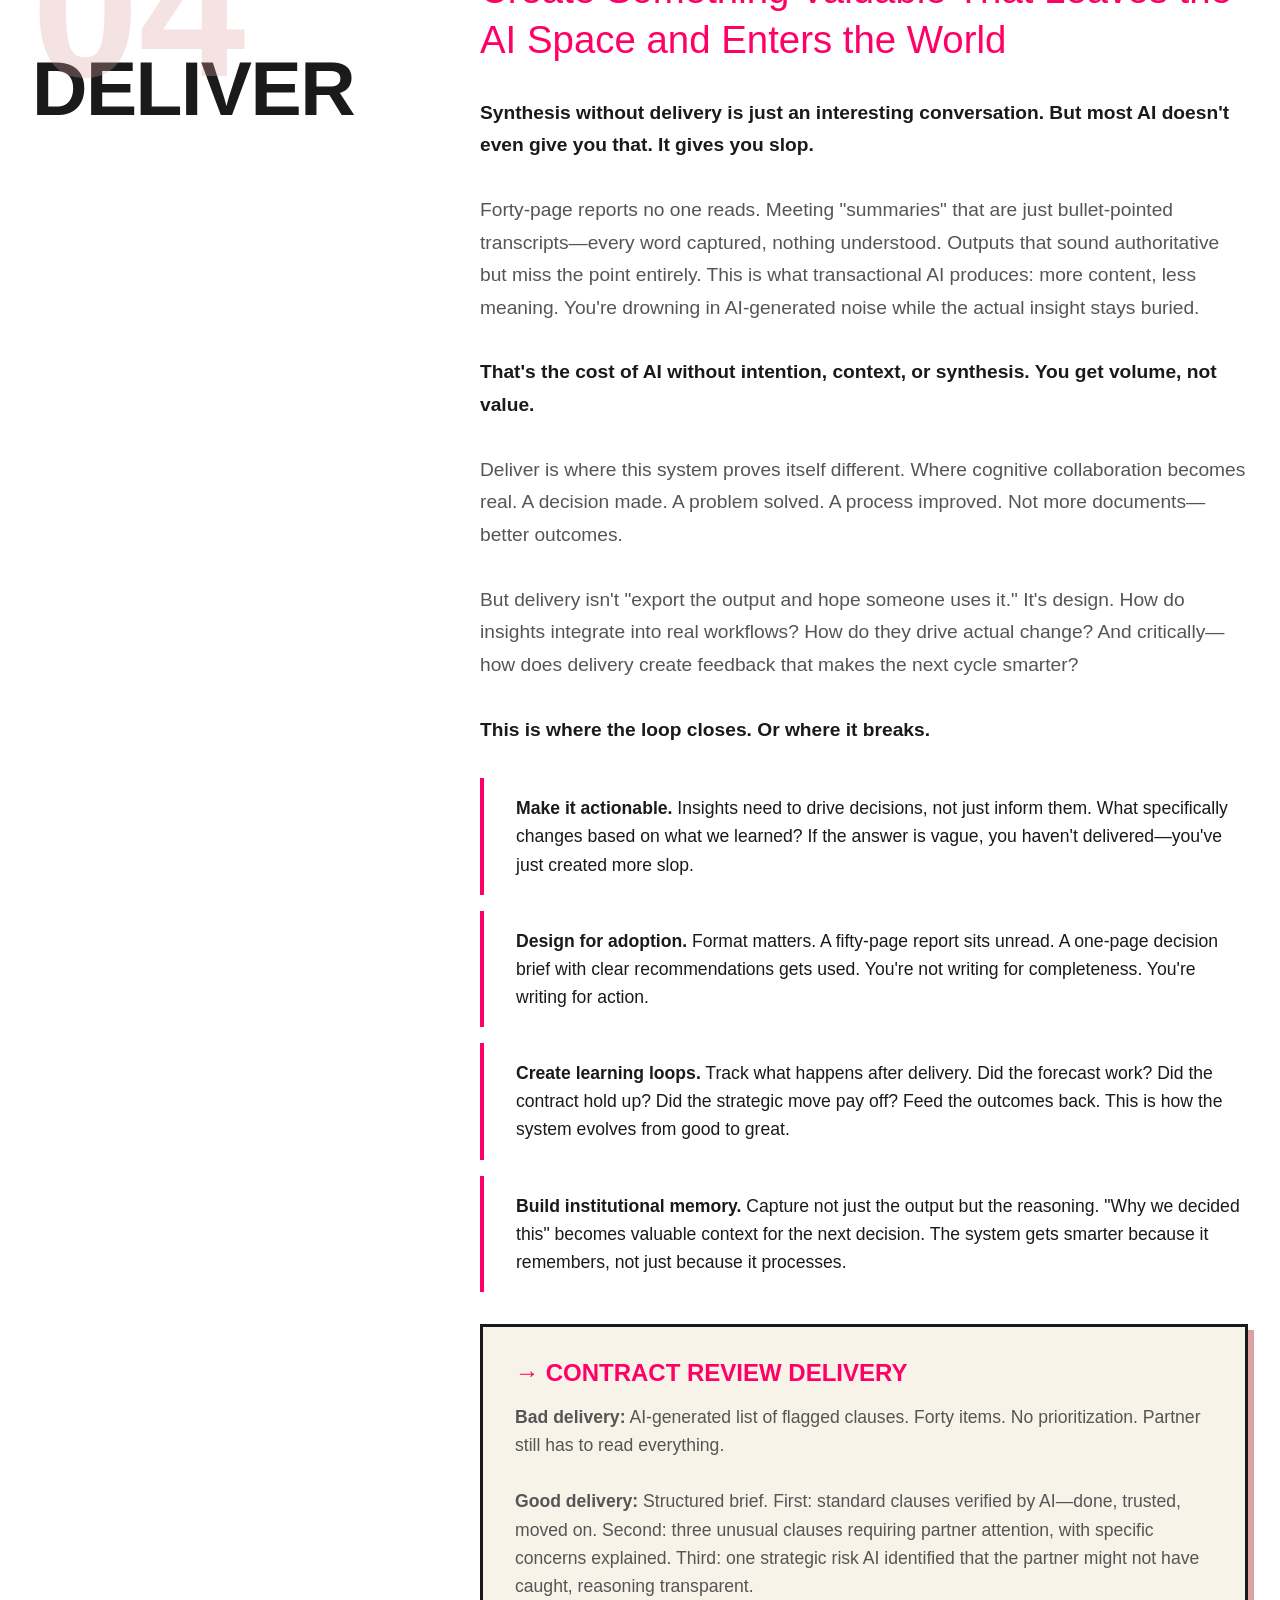
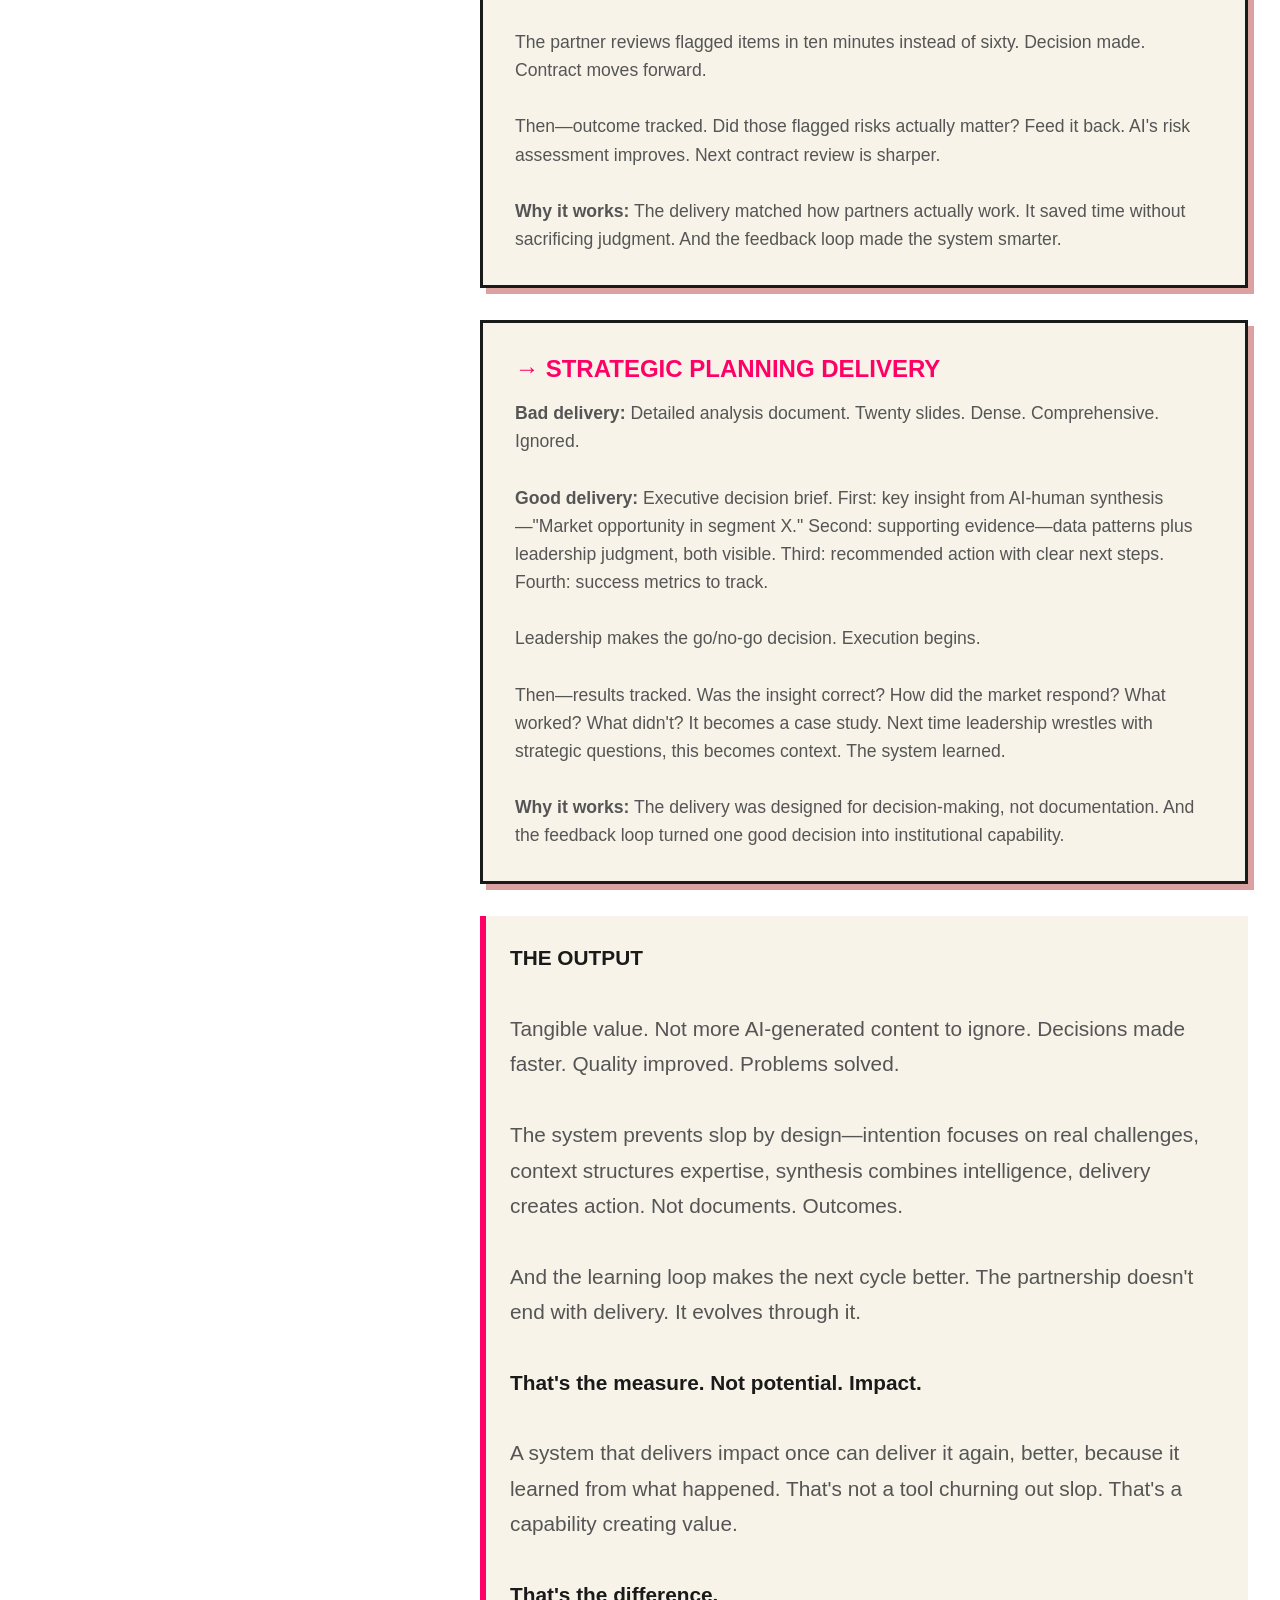
==== commit 0808335a: "Add scroll-based active nav highlighting" ====
--- a/index.html
+++ b/index.html
@@ -4,6 +4,7 @@
     <meta charset="UTF-8">
     <meta name="viewport" content="width=device-width, initial-scale=1.0">
     <title>THOUGHT ARCHITECTURE™ - HUMAN-AI COLLABORATION THAT WORKS</title>
+    <link rel="icon" type="image/x-icon" href="favicon.ico">
     <style>
         :root {
             --pink: #DCA1A1;
@@ -165,6 +166,15 @@
         }
 
         .nav-link:hover::before {
+            opacity: 1;
+        }
+
+        .nav-link.active {
+            color: var(--red-accent);
+            transform: translateX(10px);
+        }
+
+        .nav-link.active::before {
             opacity: 1;
         }
 
@@ -953,7 +963,7 @@
             <h2 class="theory-title">WHY THIS APPROACH</h2>
             
             <div class="theory-intro">
-                These four steps aren't arbitrary. They're built on decades of research into how humans actually think and how organizations actually learn.
+                These four steps aren't arbitrary. They're built on decades of research into how humans think and how organizations learn.
             </div>
 
             <div class="theory-grid">
@@ -991,7 +1001,7 @@
             </div>
 
             <div class="theory-intro" style="margin-top: 3rem;">
-                <strong>This is why Thought Architecture works.</strong> The four steps map to how humans actually think and how organizations actually create knowledge. They work because they're built on what's real—decades of research into cognition, decision-making, and expertise—applied to the specific challenge we're facing now: making human-AI collaboration actually work.<br><br>
+                <strong>This is why Thought Architecture works.</strong> The four steps map to how humans think and how organizations create knowledge. They work because they're built on what's real—decades of research into cognition, decision-making, and expertise—applied to the specific challenge we're facing now: making human-AI collaboration work.<br><br>
                 That's the difference between systems that sound good and systems that deliver.
             </div>
 
@@ -1110,6 +1120,34 @@
             });
         }, 5000);
 
+        // ACTIVE NAV ON SCROLL
+        const sections = document.querySelectorAll('section[id]');
+        const navLinks = document.querySelectorAll('.nav-link');
+
+        const navObserverOptions = {
+            threshold: 0.2,
+            rootMargin: '-100px 0px -66% 0px'
+        };
+
+        const navObserver = new IntersectionObserver((entries) => {
+            entries.forEach(entry => {
+                if (entry.isIntersecting) {
+                    const id = entry.target.getAttribute('id');
+                    // Remove active from all links
+                    navLinks.forEach(link => link.classList.remove('active'));
+                    // Add active to matching link
+                    const activeLink = document.querySelector(`.nav-link[href="#${id}"]`);
+                    if (activeLink) {
+                        activeLink.classList.add('active');
+                    }
+                }
+            });
+        }, navObserverOptions);
+
+        sections.forEach(section => {
+            navObserver.observe(section);
+        });
+
     </script>
 </body>
 </html>
